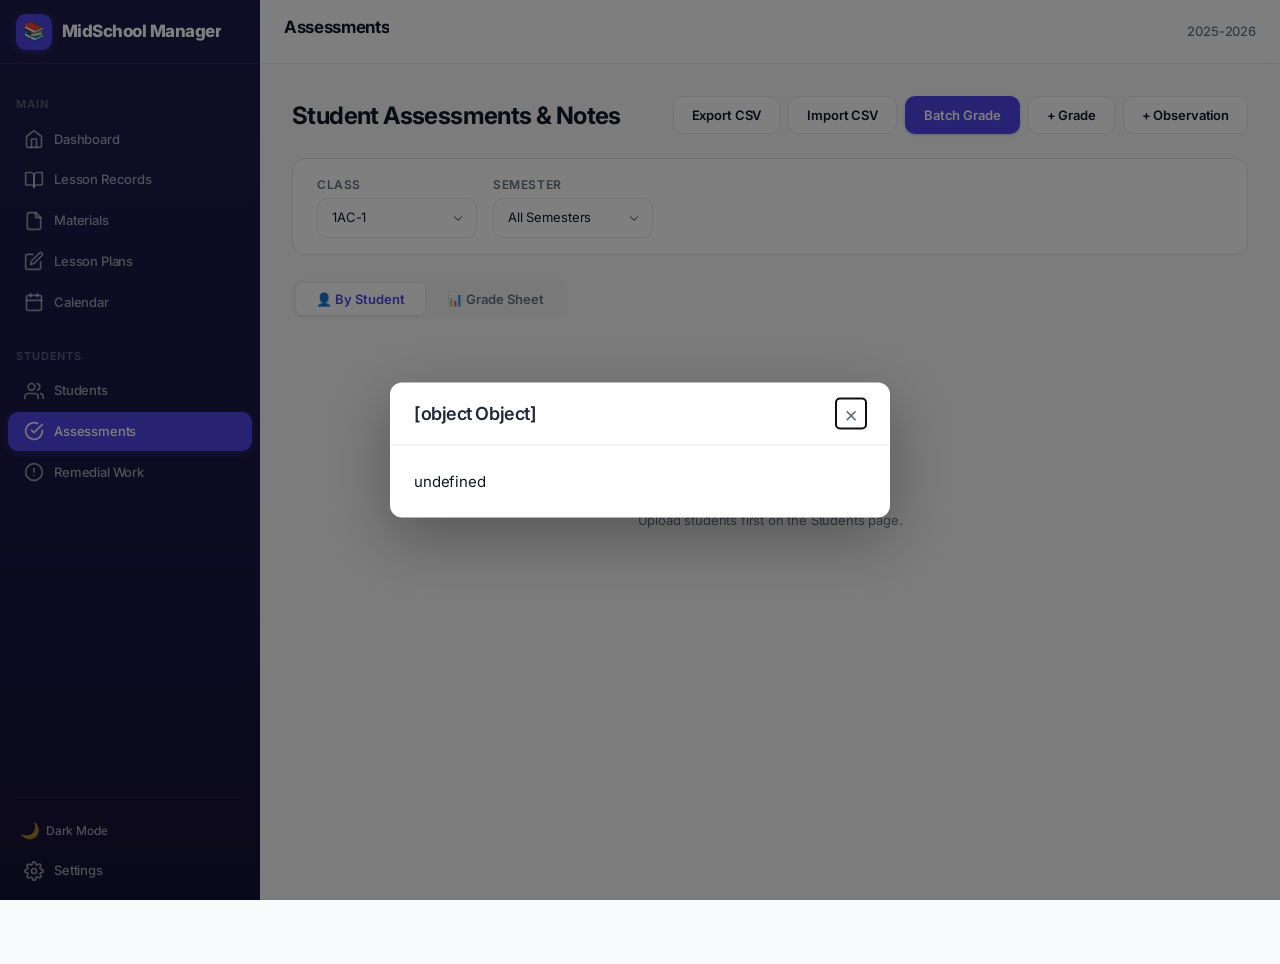
==== assessments.html @ 4facf818 "MidSchool Manager v1.0 - Full app with AI, PWA, logbook" ====
<!DOCTYPE html>
<html lang="en" dir="ltr">
<head>
  <meta charset="UTF-8">
  <meta name="viewport" content="width=device-width, initial-scale=1.0">
  <title>MidSchool Manager - Assessments</title>
  <meta name="theme-color" content="#4F46E5">
  <link rel="manifest" href="manifest.json">
  <link rel="apple-touch-icon" href="icons/icon-192.svg">
  <link rel="stylesheet" href="css/main.css">
  <style>
    /* View Tabs */
    .view-tabs {
      display: flex; gap: 2px; background: var(--bg-secondary);
      border-radius: var(--radius-md); padding: 4px; margin-bottom: var(--space-lg); width: fit-content;
    }
    .view-tab {
      padding: 8px 20px; border-radius: var(--radius-sm); font-size: var(--text-sm);
      font-weight: 600; cursor: pointer; border: none; background: none;
      color: var(--text-secondary); transition: all var(--transition-fast);
    }
    .view-tab:hover { color: var(--text); }
    .view-tab--active { background: var(--card); color: var(--primary); box-shadow: var(--shadow-sm); }

    /* Student Panel Layout */
    .student-panel { display: grid; grid-template-columns: 280px 1fr; gap: var(--space-lg); min-height: 500px; }
    @media (max-width: 900px) { .student-panel { grid-template-columns: 1fr; } }

    /* Student List */
    .student-list { background: var(--card); border: 1px solid var(--border); border-radius: var(--radius-lg); overflow: hidden; }
    .student-list__header { padding: var(--space-sm) var(--space-md); background: var(--bg-secondary); border-bottom: 1px solid var(--border); }
    .student-list__header input { border: 1.5px solid var(--border); border-radius: var(--radius-md); padding: 8px 12px; font-size: var(--text-sm); width: 100%; }
    .student-list__items { max-height: 550px; overflow-y: auto; }
    .student-list__item {
      padding: 10px var(--space-md); cursor: pointer; font-size: var(--text-sm);
      border-bottom: 1px solid var(--border-light); transition: all var(--transition-fast);
      display: flex; align-items: center; justify-content: space-between; gap: 8px;
    }
    .student-list__item:hover { background: var(--primary-light); }
    .student-list__item--active { background: var(--primary-light); color: var(--primary); font-weight: 600; border-left: 3px solid var(--primary); }
    .student-list__item:last-child { border-bottom: none; }

    /* Student Detail */
    .student-detail { background: var(--card); border: 1px solid var(--border); border-radius: var(--radius-lg); padding: var(--space-xl); }
    .student-detail__name { font-size: var(--text-xl); font-weight: 800; margin-bottom: 2px; letter-spacing: -0.02em; }
    .student-detail__meta { font-size: var(--text-sm); color: var(--text-secondary); margin-bottom: var(--space-md); }
    .avg-display { font-size: var(--text-3xl); font-weight: 800; margin-bottom: var(--space-lg); letter-spacing: -0.03em; }

    /* Grade Sheet */
    .grade-sheet { overflow-x: auto; border-radius: var(--radius-lg); border: 1px solid var(--border); }
    .grade-sheet table { min-width: 100%; font-size: var(--text-sm); }
    .grade-sheet th, .grade-sheet td { padding: 8px 12px; border: 1px solid var(--border-light); text-align: center; }
    .grade-sheet th { background: var(--bg-secondary); font-weight: 600; white-space: nowrap; font-size: var(--text-xs); text-transform: uppercase; letter-spacing: 0.03em; color: var(--text-secondary); }
    .grade-sheet td.name-cell { text-align: left; white-space: nowrap; font-weight: 500; position: sticky; left: 0; background: var(--card); z-index: 1; }
    .grade-sheet .avg-col { background: var(--primary-light); font-weight: 700; }
    .grade-sheet tbody tr { transition: background var(--transition-fast); }
    .grade-sheet tbody tr:hover { background: var(--primary-50); }
    .grade-sheet tfoot th { background: var(--bg-secondary); font-weight: 700; color: var(--text); }

    /* Batch Row */
    .batch-row {
      display: grid; grid-template-columns: 2fr 80px 1fr; gap: var(--space-sm);
      align-items: center; padding: 8px 0; border-bottom: 1px solid var(--border-light);
    }
    .batch-row:last-child { border-bottom: none; }
    .batch-row__name { font-size: var(--text-sm); font-weight: 500; }

    /* Observation card */
    .obs-card {
      padding: 12px 14px; background: var(--bg-secondary); border-radius: var(--radius-md);
      margin-bottom: 8px; font-size: var(--text-sm); border-left: 3px solid var(--primary);
      display: flex; align-items: flex-start; justify-content: space-between; gap: 8px;
    }
    .obs-card__content { flex: 1; }
    .obs-card__date { font-weight: 600; color: var(--text); margin-right: 8px; }

    /* Action buttons bar */
    .detail-actions { display: flex; gap: var(--space-sm); flex-wrap: wrap; margin-top: var(--space-lg); padding-top: var(--space-md); border-top: 1px solid var(--border-light); }

    /* Progress sparkline */
    .sparkline { display: inline-block; vertical-align: middle; }
    .sparkline svg { display: block; }

    /* Inline editable cells */
    .grade-sheet td.editable { cursor: pointer; position: relative; }
    .grade-sheet td.editable:hover { background: var(--primary-light); }
    .grade-sheet td.editable input {
      width: 48px; text-align: center; padding: 2px 4px;
      border: 2px solid var(--primary); border-radius: 4px;
      font-size: inherit; font-weight: 600; outline: none;
    }
    .grade-sheet td.editable .saved-indicator {
      position: absolute; top: 2px; right: 2px;
      font-size: 10px; color: var(--success); opacity: 0;
      transition: opacity 0.3s;
    }
    .grade-sheet td.editable .saved-indicator.show { opacity: 1; }
  </style>
</head>
<body>
  <nav class="sidebar" id="sidebar"><div class="sidebar__brand"><div class="sidebar__brand-icon">📚</div><span class="sidebar__brand-name">MidSchool Manager</span></div><div class="sidebar__nav"><div class="sidebar__section-label">Main</div><a href="index.html" class="sidebar__link" data-nav="index.html"><span class="sidebar__icon"><svg viewBox="0 0 24 24"><path d="M3 9l9-7 9 7v11a2 2 0 0 1-2 2H5a2 2 0 0 1-2-2z"/><polyline points="9 22 9 12 15 12 15 22"/></svg></span><span class="sidebar__label">Dashboard</span></a><a href="lessons.html" class="sidebar__link" data-nav="lessons.html"><span class="sidebar__icon"><svg viewBox="0 0 24 24"><path d="M2 3h6a4 4 0 0 1 4 4v14a3 3 0 0 0-3-3H2z"/><path d="M22 3h-6a4 4 0 0 0-4 4v14a3 3 0 0 1 3-3h7z"/></svg></span><span class="sidebar__label">Lesson Records</span></a><a href="materials.html" class="sidebar__link" data-nav="materials.html"><span class="sidebar__icon"><svg viewBox="0 0 24 24"><path d="M14 2H6a2 2 0 0 0-2 2v16a2 2 0 0 0 2 2h12a2 2 0 0 0 2-2V8z"/><polyline points="14 2 14 8 20 8"/></svg></span><span class="sidebar__label">Materials</span></a><a href="plans.html" class="sidebar__link" data-nav="plans.html"><span class="sidebar__icon"><svg viewBox="0 0 24 24"><path d="M11 4H4a2 2 0 0 0-2 2v14a2 2 0 0 0 2 2h14a2 2 0 0 0 2-2v-7"/><path d="M18.5 2.5a2.121 2.121 0 0 1 3 3L12 15l-4 1 1-4 9.5-9.5z"/></svg></span><span class="sidebar__label">Lesson Plans</span></a><a href="calendar.html" class="sidebar__link" data-nav="calendar.html"><span class="sidebar__icon"><svg viewBox="0 0 24 24"><rect x="3" y="4" width="18" height="18" rx="2" ry="2"/><line x1="16" y1="2" x2="16" y2="6"/><line x1="8" y1="2" x2="8" y2="6"/><line x1="3" y1="10" x2="21" y2="10"/></svg></span><span class="sidebar__label">Calendar</span></a><div class="sidebar__section-label">Students</div><a href="students.html" class="sidebar__link" data-nav="students.html"><span class="sidebar__icon"><svg viewBox="0 0 24 24"><path d="M17 21v-2a4 4 0 0 0-4-4H5a4 4 0 0 0-4 4v2"/><circle cx="9" cy="7" r="4"/><path d="M23 21v-2a4 4 0 0 0-3-3.87"/><path d="M16 3.13a4 4 0 0 1 0 7.75"/></svg></span><span class="sidebar__label">Students</span></a><a href="assessments.html" class="sidebar__link sidebar__link--active" data-nav="assessments.html"><span class="sidebar__icon"><svg viewBox="0 0 24 24"><path d="M22 11.08V12a10 10 0 1 1-5.93-9.14"/><polyline points="22 4 12 14.01 9 11.01"/></svg></span><span class="sidebar__label">Assessments</span></a><a href="remedial.html" class="sidebar__link" data-nav="remedial.html"><span class="sidebar__icon"><svg viewBox="0 0 24 24"><circle cx="12" cy="12" r="10"/><line x1="12" y1="8" x2="12" y2="12"/><line x1="12" y1="16" x2="12.01" y2="16"/></svg></span><span class="sidebar__label">Remedial Work</span></a></div><div class="sidebar__divider"></div><div class="sidebar__footer"><a href="settings.html" class="sidebar__link" data-nav="settings.html"><span class="sidebar__icon"><svg viewBox="0 0 24 24"><circle cx="12" cy="12" r="3"/><path d="M19.4 15a1.65 1.65 0 0 0 .33 1.82l.06.06a2 2 0 0 1 0 2.83 2 2 0 0 1-2.83 0l-.06-.06a1.65 1.65 0 0 0-1.82-.33 1.65 1.65 0 0 0-1 1.51V21a2 2 0 0 1-2 2 2 2 0 0 1-2-2v-.09A1.65 1.65 0 0 0 9 19.4a1.65 1.65 0 0 0-1.82.33l-.06.06a2 2 0 0 1-2.83 0 2 2 0 0 1 0-2.83l.06-.06A1.65 1.65 0 0 0 4.68 15a1.65 1.65 0 0 0-1.51-1H3a2 2 0 0 1-2-2 2 2 0 0 1 2-2h.09A1.65 1.65 0 0 0 4.6 9a1.65 1.65 0 0 0-.33-1.82l-.06-.06a2 2 0 0 1 0-2.83 2 2 0 0 1 2.83 0l.06.06A1.65 1.65 0 0 0 9 4.68a1.65 1.65 0 0 0 1-1.51V3a2 2 0 0 1 2-2 2 2 0 0 1 2 2v.09a1.65 1.65 0 0 0 1 1.51 1.65 1.65 0 0 0 1.82-.33l.06-.06a2 2 0 0 1 2.83 0 2 2 0 0 1 0 2.83l-.06.06A1.65 1.65 0 0 0 19.4 9a1.65 1.65 0 0 0 1.51 1H21a2 2 0 0 1 2 2 2 2 0 0 1-2 2h-.09a1.65 1.65 0 0 0-1.51 1z"/></svg></span><span class="sidebar__label">Settings</span></a></div></nav>
  <div class="sidebar-overlay" id="sidebarOverlay"></div>
  <header class="header"><button class="hamburger" id="hamburgerBtn" aria-label="Toggle navigation"><span class="hamburger__line"></span><span class="hamburger__line"></span><span class="hamburger__line"></span></button><div class="header__inner"><h1 class="header__title" data-header-title>Assessments</h1><div class="header__info" data-header-info></div></div></header>

  <main class="main-content">
    <div class="page-header">
      <h2>Student Assessments & Notes</h2>
      <div class="page-header__actions">
        <button class="btn btn-secondary" id="btnExportGrades">Export CSV</button>
        <button class="btn btn-secondary" id="btnImportGrades">Import CSV</button>
        <button class="btn btn-primary" id="btnBatchGrade">Batch Grade</button>
        <button class="btn btn-secondary" id="btnAddGrade">+ Grade</button>
        <button class="btn btn-secondary" id="btnAddObservation">+ Observation</button>
      </div>
    </div>

    <div class="filter-bar">
      <div class="form-group"><label for="assessClassSelect">Class</label><select id="assessClassSelect"></select></div>
      <div class="form-group"><label for="assessSemester">Semester</label><select id="assessSemester"><option value="">All Semesters</option><option value="1">Semester 1</option><option value="2">Semester 2</option></select></div>
    </div>

    <div class="view-tabs">
      <button class="view-tab view-tab--active" data-view="student">👤 By Student</button>
      <button class="view-tab" data-view="gradesheet">📊 Grade Sheet</button>
    </div>

    <div id="viewContent"></div>
  </main>

  <script src="js/storage.js"></script>
  <script src="js/data-models.js"></script>
  <script src="js/csv-parser.js"></script>
  <script src="js/ui-helpers.js"></script>
  <script src="js/app.js"></script>
  <script src="js/reports.js"></script>
  <script src="js/assessments.js"></script>
</body>
</html>
---- css/main.css ----
/* ============================================================
   MAIN.CSS - Global Stylesheet
   Midschool Class Management Application
   ============================================================
   Enhanced v2.0 - Inter font, refined palette, warmer feel,
   deeper shadows, micro-interactions, better spacing.
   ============================================================ */

/* ============================================================
   0. WEB FONTS
   ============================================================ */
@import url('https://fonts.googleapis.com/css2?family=Inter:wght@400;500;600;700;800&display=swap');


/* ============================================================
   1. CSS CUSTOM PROPERTIES (DESIGN TOKENS)
   ============================================================ */

:root {
  /* --- Brand / Primary (deeper indigo) --- */
  --primary:        #4F46E5;
  --primary-dark:   #1E1B4B;
  --primary-light:  #EEF2FF;
  --primary-hover:  #4338CA;
  --primary-50:     #EEF2FF;
  --primary-100:    #E0E7FF;

  /* --- Semantic (softer, refined) --- */
  --success:        #059669;
  --success-light:  #ECFDF5;
  --warning:        #D97706;
  --warning-light:  #FFFBEB;
  --danger:         #DC2626;
  --danger-light:   #FEF2F2;
  --purple:         #7C3AED;
  --purple-light:   #F5F3FF;
  --teal:           #0D9488;
  --teal-light:     #F0FDFA;

  /* --- Surfaces (warmer) --- */
  --bg:             #F9FAFB;
  --bg-secondary:   #F3F4F6;
  --bg-tertiary:    #E5E7EB;
  --card:           #FFFFFF;

  /* --- Text (warmer, better contrast) --- */
  --text:           #111827;
  --text-secondary: #6B7280;
  --text-tertiary:  #9CA3AF;
  --text-inverse:   #FFFFFF;

  /* --- Borders --- */
  --border:         #E5E7EB;
  --border-light:   #F3F4F6;
  --border-focus:   var(--primary);

  /* --- Shadows (layered depth) --- */
  --shadow-xs:  0 1px 2px rgba(0, 0, 0, 0.04);
  --shadow-sm:  0 1px 3px rgba(0, 0, 0, 0.06), 0 1px 2px rgba(0, 0, 0, 0.04);
  --shadow-md:  0 4px 6px -1px rgba(0, 0, 0, 0.07), 0 2px 4px -2px rgba(0, 0, 0, 0.05);
  --shadow-lg:  0 10px 15px -3px rgba(0, 0, 0, 0.08), 0 4px 6px -4px rgba(0, 0, 0, 0.04);
  --shadow-xl:  0 20px 25px -5px rgba(0, 0, 0, 0.08), 0 8px 10px -6px rgba(0, 0, 0, 0.04);
  --shadow-inner: inset 0 2px 4px rgba(0, 0, 0, 0.04);
  --shadow-focus: 0 0 0 3px rgba(79, 70, 229, 0.15);

  /* --- Class Colors (by grade family) --- */
  /* 1AC = Blue family */
  --class-1:  #2563EB;  /* 1AC-1 */
  --class-2:  #3B82F6;  /* 1AC-2 */
  --class-3:  #0EA5E9;  /* 1AC-3 */
  --class-4:  #6366F1;  /* 1AC-4 */
  --class-5:  #0284C7;  /* 1AC-5 */
  /* 2AC = Green/Teal family */
  --class-6:  #059669;  /* 2AC-1 */
  --class-7:  #10B981;  /* 2AC-2 */
  --class-8:  #0D9488;  /* 2AC-3 */
  --class-9:  #16A34A;  /* 2AC-4 */
  /* 3AC = Purple/Rose family */
  --class-10: #7C3AED;  /* 3AC-1 */
  --class-11: #A855F7;  /* 3AC-2 */
  --class-12: #9333EA;  /* 3AC-3 */
  --class-13: #8B5CF6;  /* 3AC-4 */

  /* --- Layout --- */
  --header-height:      64px;
  --sidebar-width:      260px;
  --sidebar-collapsed:  68px;

  /* --- Spacing --- */
  --space-xs:   0.25rem;
  --space-sm:   0.5rem;
  --space-md:   1rem;
  --space-lg:   1.5rem;
  --space-xl:   2rem;
  --space-2xl:  3rem;

  /* --- Border Radius (rounder, friendlier) --- */
  --radius-xs:  4px;
  --radius-sm:  6px;
  --radius-md:  10px;
  --radius-lg:  14px;
  --radius-xl:  20px;
  --radius-full: 9999px;

  /* --- Transitions --- */
  --transition-fast:   150ms ease;
  --transition-normal: 250ms ease;
  --transition-slow:   350ms ease;

  /* --- Typography (Inter) --- */
  --font-family: 'Inter', -apple-system, BlinkMacSystemFont, "Segoe UI", Roboto,
                 Oxygen-Sans, Ubuntu, Cantarell, "Helvetica Neue", sans-serif;
  --font-mono:   "SFMono-Regular", Consolas, "Liberation Mono", Menlo, monospace;

  --text-xs:   0.75rem;
  --text-sm:   0.8125rem;
  --text-base: 0.9375rem;
  --text-lg:   1.0625rem;
  --text-xl:   1.25rem;
  --text-2xl:  1.5rem;
  --text-3xl:  1.875rem;
}


/* ============================================================
   2. RESET & BASE STYLES
   ============================================================ */

*,
*::before,
*::after {
  box-sizing: border-box;
  margin: 0;
  padding: 0;
}

html {
  font-size: 100%;
  -webkit-text-size-adjust: 100%;
  scroll-behavior: smooth;
}

body {
  font-family: var(--font-family);
  font-size: var(--text-base);
  line-height: 1.6;
  color: var(--text);
  background-color: var(--bg);
  min-height: 100vh;
  -webkit-font-smoothing: antialiased;
  -moz-osx-font-smoothing: grayscale;
  letter-spacing: -0.011em;
}

img, svg { display: block; max-width: 100%; }

a {
  color: var(--primary);
  text-decoration: none;
  transition: color var(--transition-fast);
}
a:hover { color: var(--primary-hover); text-decoration: underline; }

ul, ol { list-style: none; }

button { font-family: inherit; cursor: pointer; border: none; background: none; }

table { border-collapse: collapse; width: 100%; }


/* ============================================================
   3. TYPOGRAPHY
   ============================================================ */

h1, h2, h3, h4 {
  color: var(--text);
  font-weight: 700;
  line-height: 1.3;
  margin-bottom: var(--space-sm);
  letter-spacing: -0.025em;
}

h1 { font-size: var(--text-3xl); font-weight: 800; }
h2 { font-size: var(--text-2xl); }
h3 { font-size: var(--text-xl); }
h4 { font-size: var(--text-lg); font-weight: 600; }

p {
  margin-bottom: var(--space-md);
  color: var(--text-secondary);
  line-height: 1.65;
}

.text-sm  { font-size: var(--text-sm); }
.text-lg  { font-size: var(--text-lg); }
.text-xs  { font-size: var(--text-xs); }

small, .small { font-size: var(--text-sm); color: var(--text-secondary); }

.required { color: var(--danger); }


/* ============================================================
   4. LAYOUT - HEADER
   ============================================================ */

.header {
  position: fixed;
  top: 0; left: 0; right: 0;
  height: var(--header-height);
  background: rgba(255, 255, 255, 0.82);
  backdrop-filter: blur(12px);
  -webkit-backdrop-filter: blur(12px);
  border-bottom: 1px solid var(--border);
  display: flex;
  align-items: center;
  padding: 0 var(--space-lg);
  z-index: 100;
  transition: padding-left var(--transition-normal);
}

.header__inner {
  display: flex;
  align-items: center;
  justify-content: space-between;
  width: 100%;
  margin-left: var(--sidebar-width);
  transition: margin-left var(--transition-normal);
}

.header__title {
  font-size: var(--text-lg);
  font-weight: 700;
  color: var(--text);
  white-space: nowrap;
  overflow: hidden;
  text-overflow: ellipsis;
  letter-spacing: -0.02em;
}

.header__info {
  font-size: var(--text-sm);
  color: var(--text-secondary);
  font-weight: 500;
}

.header__actions {
  display: flex;
  align-items: center;
  gap: var(--space-sm);
}


/* ============================================================
   5. LAYOUT - SIDEBAR
   ============================================================ */

.sidebar {
  position: fixed;
  top: 0; left: 0; bottom: 0;
  width: var(--sidebar-width);
  background: linear-gradient(180deg, #1E1B4B 0%, #1a1744 50%, #151233 100%);
  color: var(--text-inverse);
  display: flex;
  flex-direction: column;
  z-index: 110;
  transition: width var(--transition-normal), transform var(--transition-normal);
  overflow: hidden;
}

.sidebar__brand {
  height: var(--header-height);
  display: flex;
  align-items: center;
  padding: 0 var(--space-md);
  gap: 10px;
  border-bottom: 1px solid rgba(255,255,255,0.07);
  flex-shrink: 0;
}

.sidebar__brand-icon {
  width: 36px; height: 36px;
  flex-shrink: 0;
  display: flex;
  align-items: center;
  justify-content: center;
  background: var(--primary);
  border-radius: var(--radius-md);
  color: var(--text-inverse);
  font-size: 18px;
  box-shadow: 0 2px 8px rgba(79,70,229,0.4);
}

.sidebar__brand-name {
  font-size: var(--text-lg);
  font-weight: 800;
  white-space: nowrap;
  overflow: hidden;
  opacity: 1;
  transition: opacity var(--transition-fast);
  letter-spacing: -0.03em;
}

.sidebar__nav {
  flex: 1;
  overflow-y: auto;
  padding: var(--space-sm) 0;
}

.sidebar__nav::-webkit-scrollbar { width: 4px; }
.sidebar__nav::-webkit-scrollbar-thumb { background: rgba(255,255,255,0.12); border-radius: var(--radius-full); }

.sidebar__section-label {
  padding: var(--space-lg) var(--space-md) var(--space-xs);
  font-size: 0.6875rem;
  text-transform: uppercase;
  letter-spacing: 0.08em;
  color: rgba(255,255,255,0.3);
  font-weight: 600;
  white-space: nowrap;
  overflow: hidden;
  opacity: 1;
  transition: opacity var(--transition-fast);
}

.sidebar__link {
  display: flex;
  align-items: center;
  gap: 10px;
  padding: 9px var(--space-md);
  margin: 2px 8px;
  border-radius: var(--radius-md);
  color: rgba(255,255,255,0.6);
  font-size: var(--text-sm);
  font-weight: 500;
  white-space: nowrap;
  text-decoration: none;
  transition: all var(--transition-fast);
}

.sidebar__link:hover {
  background: rgba(255,255,255,0.07);
  color: #fff;
  text-decoration: none;
}

.sidebar__link--active {
  background: var(--primary);
  color: #fff;
  box-shadow: 0 2px 8px rgba(79,70,229,0.35);
}

.sidebar__link--active:hover {
  background: var(--primary-hover);
}

.sidebar__icon {
  width: 20px; height: 20px;
  flex-shrink: 0;
  display: flex;
  align-items: center;
  justify-content: center;
  opacity: 0.9;
}

.sidebar__icon svg {
  width: 20px; height: 20px;
  fill: none;
  stroke: currentColor;
  stroke-width: 2;
  stroke-linecap: round;
  stroke-linejoin: round;
}

.sidebar__label {
  overflow: hidden;
  opacity: 1;
  transition: opacity var(--transition-fast), width var(--transition-fast);
}

.sidebar__divider {
  height: 1px;
  background: rgba(255,255,255,0.06);
  margin: var(--space-xs) var(--space-md);
  flex-shrink: 0;
}

.sidebar__footer {
  padding: var(--space-sm) 0;
  flex-shrink: 0;
}


/* ============================================================
   6. LAYOUT - MAIN CONTENT
   ============================================================ */

.main-content {
  margin-left: var(--sidebar-width);
  margin-top: var(--header-height);
  padding: var(--space-xl) var(--space-xl) var(--space-2xl);
  min-height: calc(100vh - var(--header-height));
  transition: margin-left var(--transition-normal);
}


/* ============================================================
   7. HAMBURGER MENU BUTTON
   ============================================================ */

.hamburger {
  display: none;
  flex-direction: column;
  justify-content: center;
  align-items: center;
  width: 40px; height: 40px;
  padding: 4px;
  border-radius: var(--radius-md);
  background: transparent;
  cursor: pointer;
  gap: 5px;
  transition: background var(--transition-fast);
}

.hamburger:hover { background: var(--bg-secondary); }

.hamburger__line {
  display: block;
  width: 22px; height: 2px;
  background: var(--text);
  border-radius: var(--radius-full);
  transition: transform var(--transition-normal), opacity var(--transition-normal);
}

.sidebar-open .hamburger__line:nth-child(1) { transform: translateY(7px) rotate(45deg); }
.sidebar-open .hamburger__line:nth-child(2) { opacity: 0; }
.sidebar-open .hamburger__line:nth-child(3) { transform: translateY(-7px) rotate(-45deg); }


/* ============================================================
   8. SIDEBAR OVERLAY BACKDROP (MOBILE)
   ============================================================ */

.sidebar-overlay {
  display: none;
  position: fixed;
  inset: 0;
  background: rgba(0,0,0,0.5);
  z-index: 105;
  opacity: 0;
  transition: opacity var(--transition-normal);
  backdrop-filter: blur(2px);
}

.sidebar-overlay--visible { display: block; opacity: 1; }


/* ============================================================
   9. RESPONSIVE BREAKPOINTS
   ============================================================ */

@media (max-width: 1024px) {
  .sidebar { width: var(--sidebar-collapsed); }

  .sidebar__brand-name,
  .sidebar__label,
  .sidebar__section-label { opacity: 0; width: 0; overflow: hidden; }

  .sidebar__link { justify-content: center; padding: var(--space-sm); margin: 2px 6px; }
  .sidebar__brand { justify-content: center; padding: 0; }
  .sidebar__divider { margin: var(--space-xs) var(--space-sm); }

  .sidebar:hover { width: var(--sidebar-width); box-shadow: var(--shadow-xl); }

  .sidebar:hover .sidebar__brand-name,
  .sidebar:hover .sidebar__label,
  .sidebar:hover .sidebar__section-label { opacity: 1; width: auto; }

  .sidebar:hover .sidebar__link { justify-content: flex-start; padding: 9px var(--space-md); }
  .sidebar:hover .sidebar__brand { justify-content: flex-start; padding: 0 var(--space-md); }

  .header__inner { margin-left: var(--sidebar-collapsed); }
  .main-content  { margin-left: var(--sidebar-collapsed); }
}

@media (max-width: 767px) {
  .hamburger { display: flex; }

  .sidebar { width: var(--sidebar-width); transform: translateX(-100%); }

  .sidebar__brand-name,
  .sidebar__label,
  .sidebar__section-label { opacity: 1; width: auto; }

  .sidebar__link { justify-content: flex-start; padding: 9px var(--space-md); }
  .sidebar__brand { justify-content: flex-start; padding: 0 var(--space-md); }

  .sidebar-open .sidebar { transform: translateX(0); box-shadow: var(--shadow-xl); }

  .header__inner { margin-left: 0; }
  .main-content  { margin-left: 0; padding: var(--space-md); }
}


/* ============================================================
   10. CONTAINER
   ============================================================ */

.container { width: 100%; max-width: 1200px; margin: 0 auto; padding: 0 var(--space-md); }


/* ============================================================
   11. CARD COMPONENT
   ============================================================ */

.card {
  background: var(--card);
  border: 1px solid var(--border);
  border-radius: var(--radius-lg);
  box-shadow: var(--shadow-xs);
  padding: var(--space-lg);
  transition: box-shadow var(--transition-fast);
}

.card--flat { box-shadow: none; }

.card__header {
  display: flex;
  align-items: center;
  justify-content: space-between;
  margin-bottom: var(--space-md);
}

.card__title {
  font-size: var(--text-lg);
  font-weight: 700;
  color: var(--text);
  letter-spacing: -0.02em;
}


/* ============================================================
   12. BUTTONS
   ============================================================ */

.btn {
  display: inline-flex;
  align-items: center;
  justify-content: center;
  gap: 6px;
  padding: 0.5625rem 1.125rem;
  font-size: var(--text-sm);
  font-weight: 600;
  line-height: 1.4;
  border-radius: var(--radius-md);
  border: 1px solid transparent;
  cursor: pointer;
  white-space: nowrap;
  transition: all var(--transition-fast);
  text-decoration: none;
  letter-spacing: -0.01em;
}

.btn:focus-visible { outline: 2px solid var(--primary); outline-offset: 2px; }
.btn:active { transform: scale(0.97); }

.btn-primary {
  background: var(--primary);
  color: var(--text-inverse);
  box-shadow: 0 1px 3px rgba(79,70,229,0.3);
}
.btn-primary:hover { background: var(--primary-hover); box-shadow: 0 2px 6px rgba(79,70,229,0.35); }

.btn-secondary {
  background: var(--card);
  color: var(--text);
  border-color: var(--border);
}
.btn-secondary:hover { background: var(--bg-secondary); border-color: var(--text-tertiary); }

.btn-danger {
  background: var(--danger);
  color: var(--text-inverse);
  box-shadow: 0 1px 3px rgba(220,38,38,0.25);
}
.btn-danger:hover { background: #B91C1C; }

.btn-ghost { background: transparent; color: var(--text-secondary); }
.btn-ghost:hover { background: var(--bg-secondary); color: var(--text); }

.btn-sm { padding: 0.3125rem 0.75rem; font-size: var(--text-xs); border-radius: var(--radius-sm); }
.btn-lg { padding: 0.75rem 1.5rem; font-size: var(--text-base); border-radius: var(--radius-md); }

.btn:disabled, .btn--disabled { opacity: 0.5; cursor: not-allowed; pointer-events: none; }


/* ============================================================
   13. BADGES
   ============================================================ */

.badge {
  display: inline-flex;
  align-items: center;
  padding: 0.1875rem 0.625rem;
  font-size: 0.6875rem;
  font-weight: 600;
  line-height: 1.5;
  border-radius: var(--radius-full);
  white-space: nowrap;
  letter-spacing: 0.01em;
  background: var(--bg-secondary);
  color: var(--text-secondary);
}

.badge-success { background: var(--success-light); color: #065F46; }
.badge-warning { background: var(--warning-light); color: #92400E; }
.badge-danger  { background: var(--danger-light);  color: #991B1B; }
.badge-info    { background: var(--primary-light);  color: #3730A3; }
.badge-neutral { background: var(--bg-secondary);  color: var(--text-secondary); }
.badge-purple  { background: var(--purple-light);   color: #5B21B6; }


/* ============================================================
   14. FORM BASE STYLES
   ============================================================ */

label {
  display: block;
  font-size: var(--text-sm);
  font-weight: 600;
  color: var(--text);
  margin-bottom: 5px;
  letter-spacing: -0.01em;
}

input[type="text"],
input[type="email"],
input[type="password"],
input[type="number"],
input[type="search"],
input[type="date"],
input[type="time"],
input[type="tel"],
input[type="url"],
select,
textarea {
  width: 100%;
  padding: 0.5625rem 0.875rem;
  font-family: var(--font-family);
  font-size: var(--text-sm);
  color: var(--text);
  background: var(--card);
  border: 1.5px solid var(--border);
  border-radius: var(--radius-md);
  transition: border-color var(--transition-fast), box-shadow var(--transition-fast);
  line-height: 1.5;
  letter-spacing: -0.01em;
}

input::placeholder, textarea::placeholder { color: var(--text-tertiary); }

input:focus, select:focus, textarea:focus {
  outline: none;
  border-color: var(--primary);
  box-shadow: var(--shadow-focus);
}

input:disabled, select:disabled, textarea:disabled {
  background: var(--bg-secondary);
  cursor: not-allowed;
  opacity: 0.6;
}

textarea { resize: vertical; min-height: 80px; }

select {
  appearance: none;
  background-image: url("data:image/svg+xml,%3Csvg xmlns='http://www.w3.org/2000/svg' width='12' height='12' viewBox='0 0 12 12'%3E%3Cpath fill='%236B7280' d='M6 8.825a.5.5 0 0 1-.354-.146L2.11 5.143a.5.5 0 0 1 .707-.707L6 7.618l3.182-3.182a.5.5 0 0 1 .707.707L6.354 8.679A.5.5 0 0 1 6 8.825z'/%3E%3C/svg%3E");
  background-repeat: no-repeat;
  background-position: right 0.75rem center;
  background-size: 12px;
  padding-right: 2rem;
}

input[type="checkbox"], input[type="radio"] {
  width: auto;
  margin-right: var(--space-xs);
  accent-color: var(--primary);
}

.form-group { margin-bottom: var(--space-md); }

.form-row {
  display: grid;
  grid-template-columns: 1fr 1fr;
  gap: var(--space-md);
}

@media (max-width: 767px) {
  .form-row { grid-template-columns: 1fr; }
}

.form-hint { font-size: var(--text-xs); color: var(--text-tertiary); margin-top: 4px; }
.form-error { font-size: var(--text-xs); color: var(--danger); margin-top: 4px; }

input.input-error, select.input-error, textarea.input-error { border-color: var(--danger); }
input.input-error:focus, select.input-error:focus, textarea.input-error:focus { box-shadow: 0 0 0 3px rgba(220,38,38,0.12); }


/* ============================================================
   15. TABLE BASE STYLES
   ============================================================ */

.table-wrap {
  overflow-x: auto;
  border: 1px solid var(--border);
  border-radius: var(--radius-lg);
  background: var(--card);
}

.table-wrap table { min-width: 600px; }

.table-wrap th,
.table-wrap td {
  padding: 10px var(--space-md);
  text-align: left;
  border-bottom: 1px solid var(--border-light);
  font-size: var(--text-sm);
}

.table-wrap th {
  background: var(--bg-secondary);
  font-weight: 600;
  color: var(--text-secondary);
  white-space: nowrap;
  font-size: var(--text-xs);
  text-transform: uppercase;
  letter-spacing: 0.04em;
}

.table-wrap tr:last-child td { border-bottom: none; }

.table-wrap tbody tr { transition: background var(--transition-fast); }
.table-wrap tbody tr:hover { background: var(--primary-50); }


/* ============================================================
   15b. STAT CARDS
   ============================================================ */

.stat-card {
  background: var(--card);
  border: 1px solid var(--border);
  border-radius: var(--radius-lg);
  padding: var(--space-lg);
  display: flex;
  align-items: center;
  gap: var(--space-md);
  cursor: pointer;
  transition: all var(--transition-fast);
}

.stat-card:hover { box-shadow: var(--shadow-md); transform: translateY(-2px); }

.stat-card__icon {
  width: 48px; height: 48px;
  border-radius: var(--radius-md);
  display: flex;
  align-items: center;
  justify-content: center;
  font-size: 22px;
  flex-shrink: 0;
}

.stat-card__value {
  font-size: var(--text-2xl);
  font-weight: 800;
  color: var(--text);
  letter-spacing: -0.03em;
  line-height: 1.2;
}

.stat-card__label {
  font-size: var(--text-xs);
  color: var(--text-secondary);
  font-weight: 500;
  text-transform: uppercase;
  letter-spacing: 0.03em;
}


/* ============================================================
   16. FILTER BAR
   ============================================================ */

.filter-bar {
  display: flex;
  flex-wrap: wrap;
  gap: var(--space-md);
  align-items: flex-end;
  padding: var(--space-md) var(--space-lg);
  background: var(--card);
  border: 1px solid var(--border);
  border-radius: var(--radius-lg);
  margin-bottom: var(--space-lg);
}

.filter-bar .form-group { margin-bottom: 0; min-width: 160px; }

.filter-bar label {
  font-size: var(--text-xs);
  text-transform: uppercase;
  letter-spacing: 0.05em;
  color: var(--text-secondary);
  margin-bottom: 4px;
}


/* ============================================================
   16b. PAGE HEADER
   ============================================================ */

.page-header {
  display: flex;
  align-items: center;
  justify-content: space-between;
  margin-bottom: var(--space-lg);
  flex-wrap: wrap;
  gap: var(--space-md);
}

.page-header h2 { margin-bottom: 0; }

.page-header__actions { display: flex; gap: var(--space-sm); flex-wrap: wrap; }


/* ============================================================
   16c. EMPTY STATE
   ============================================================ */

.empty-state {
  text-align: center;
  padding: var(--space-2xl) var(--space-lg);
  color: var(--text-secondary);
}

.empty-state__icon { font-size: 3rem; margin-bottom: var(--space-md); opacity: 0.5; }
.empty-state__title { font-size: var(--text-lg); font-weight: 700; color: var(--text); margin-bottom: var(--space-xs); }
.empty-state__text { font-size: var(--text-sm); color: var(--text-secondary); max-width: 360px; margin: 0 auto; }


/* ============================================================
   17. UTILITY CLASSES
   ============================================================ */

.text-center { text-align: center; }
.text-right  { text-align: right; }
.text-left   { text-align: left; }

.flex             { display: flex; }
.flex-wrap        { flex-wrap: wrap; }
.flex-col         { flex-direction: column; }
.flex-center      { display: flex; align-items: center; justify-content: center; }
.flex-between     { display: flex; align-items: center; justify-content: space-between; }
.align-center     { align-items: center; }
.justify-end      { justify-content: flex-end; }

.grid   { display: grid; }
.grid-2 { grid-template-columns: repeat(2, 1fr); }
.grid-3 { grid-template-columns: repeat(3, 1fr); }
.grid-4 { grid-template-columns: repeat(4, 1fr); }

@media (max-width: 1024px) {
  .grid-4 { grid-template-columns: repeat(2, 1fr); }
  .grid-3 { grid-template-columns: repeat(2, 1fr); }
}

@media (max-width: 767px) {
  .grid-4, .grid-3, .grid-2 { grid-template-columns: 1fr; }
}

.gap-xs { gap: var(--space-xs); }
.gap-sm { gap: var(--space-sm); }
.gap-md { gap: var(--space-md); }
.gap-lg { gap: var(--space-lg); }

.mt-1 { margin-top: var(--space-sm); }
.mt-2 { margin-top: var(--space-md); }
.mt-3 { margin-top: var(--space-lg); }
.mt-4 { margin-top: var(--space-xl); }

.mb-1 { margin-bottom: var(--space-sm); }
.mb-2 { margin-bottom: var(--space-md); }
.mb-3 { margin-bottom: var(--space-lg); }
.mb-4 { margin-bottom: var(--space-xl); }

.p-1 { padding: var(--space-sm); }
.p-2 { padding: var(--space-md); }
.p-3 { padding: var(--space-lg); }
.p-4 { padding: var(--space-xl); }

.hidden          { display: none !important; }
.visible-mobile  { display: none !important; }
.visible-desktop { display: block !important; }

@media (max-width: 767px) {
  .visible-mobile  { display: block !important; }
  .visible-desktop { display: none !important; }
  .hidden-mobile   { display: none !important; }
}

.truncate { overflow: hidden; text-overflow: ellipsis; white-space: nowrap; }

.sr-only {
  position: absolute; width: 1px; height: 1px; padding: 0; margin: -1px;
  overflow: hidden; clip: rect(0,0,0,0); white-space: nowrap; border: 0;
}

.divider { border: none; border-top: 1px solid var(--border); margin: var(--space-lg) 0; }


/* ============================================================
   18. ANIMATIONS & TRANSITIONS
   ============================================================ */

@keyframes fadeIn { from { opacity: 0; } to { opacity: 1; } }
.fade-in { animation: fadeIn var(--transition-normal) forwards; }

@keyframes slideUp { from { opacity: 0; transform: translateY(12px); } to { opacity: 1; transform: translateY(0); } }
.slide-up { animation: slideUp var(--transition-normal) forwards; }

@keyframes spin { to { transform: rotate(360deg); } }
.spinner { display: inline-block; width: 20px; height: 20px; border: 2px solid var(--border); border-top-color: var(--primary); border-radius: 50%; animation: spin 0.6s linear infinite; }
.spinner--lg { width: 32px; height: 32px; border-width: 3px; }

@keyframes shimmer { 0% { background-position: -200% 0; } 100% { background-position: 200% 0; } }
.skeleton { background: linear-gradient(90deg, var(--bg-secondary) 25%, var(--bg-tertiary) 50%, var(--bg-secondary) 75%); background-size: 200% 100%; animation: shimmer 1.5s infinite; border-radius: var(--radius-sm); }


/* ============================================================
   19. SCROLLBAR
   ============================================================ */

::-webkit-scrollbar { width: 6px; height: 6px; }
::-webkit-scrollbar-track { background: transparent; }
::-webkit-scrollbar-thumb { background: var(--bg-tertiary); border-radius: var(--radius-full); }
::-webkit-scrollbar-thumb:hover { background: var(--text-tertiary); }


/* ============================================================
   20. KANBAN BOARD
   ============================================================ */

.kanban-board {
  display: grid;
  grid-template-columns: repeat(4, 1fr);
  gap: var(--space-md);
  min-height: 300px;
}

@media (max-width: 1024px) { .kanban-board { grid-template-columns: repeat(2, 1fr); } }
@media (max-width: 767px)  { .kanban-board { grid-template-columns: 1fr; } }

.kanban-col {
  background: var(--bg-secondary);
  border-radius: var(--radius-lg);
  padding: var(--space-md);
  min-height: 200px;
}

.kanban-col__header {
  display: flex;
  align-items: center;
  justify-content: space-between;
  margin-bottom: var(--space-md);
  padding-bottom: var(--space-sm);
  border-bottom: 2px solid var(--border);
}

.kanban-col__title {
  font-weight: 700;
  font-size: var(--text-sm);
  text-transform: uppercase;
  letter-spacing: 0.03em;
}

.kanban-card {
  background: var(--card);
  border: 1px solid var(--border);
  border-radius: var(--radius-md);
  padding: var(--space-md);
  margin-bottom: var(--space-sm);
  cursor: pointer;
  transition: all var(--transition-fast);
}

.kanban-card:hover { box-shadow: var(--shadow-md); transform: translateY(-1px); }


/* ============================================================
   21. PRINT STYLES
   ============================================================ */

@media print {
  .sidebar, .header, .hamburger, .sidebar-overlay { display: none !important; }
  .main-content { margin: 0 !important; padding: 0 !important; }
  body { background: #fff; color: #000; }
  .card { box-shadow: none; border: 1px solid #ccc; }
}


/* ============================================================
   22. DARK MODE
   ============================================================ */

[data-theme="dark"] {
  --primary:        #818CF8;
  --primary-dark:   #312E81;
  --primary-light:  #1E1B4B;
  --primary-hover:  #6366F1;
  --primary-50:     #1E1B4B;
  --primary-100:    #312E81;

  --success:        #34D399;
  --success-light:  #064E3B;
  --warning:        #FBBF24;
  --warning-light:  #78350F;
  --danger:         #F87171;
  --danger-light:   #7F1D1D;
  --purple:         #A78BFA;
  --purple-light:   #2E1065;
  --teal:           #2DD4BF;
  --teal-light:     #134E4A;

  --bg:             #111827;
  --bg-secondary:   #1F2937;
  --bg-tertiary:    #374151;
  --card:           #1F2937;

  --text:           #F9FAFB;
  --text-secondary: #9CA3AF;
  --text-tertiary:  #6B7280;
  --text-inverse:   #111827;

  --border:         #374151;
  --border-light:   #1F2937;
  --border-focus:   var(--primary);

  --shadow-xs:  0 1px 2px rgba(0, 0, 0, 0.3);
  --shadow-sm:  0 1px 3px rgba(0, 0, 0, 0.4), 0 1px 2px rgba(0, 0, 0, 0.3);
  --shadow-md:  0 4px 6px -1px rgba(0, 0, 0, 0.4), 0 2px 4px -2px rgba(0, 0, 0, 0.3);
  --shadow-lg:  0 10px 15px -3px rgba(0, 0, 0, 0.4), 0 4px 6px -4px rgba(0, 0, 0, 0.3);
  --shadow-xl:  0 20px 25px -5px rgba(0, 0, 0, 0.5), 0 8px 10px -6px rgba(0, 0, 0, 0.4);
  --shadow-focus: 0 0 0 3px rgba(129, 140, 248, 0.2);
}

[data-theme="dark"] .header {
  background: rgba(17, 24, 39, 0.85);
  backdrop-filter: blur(12px);
}

[data-theme="dark"] .sidebar {
  background: linear-gradient(180deg, #0F0D2E 0%, #0C0A24 50%, #08071A 100%);
}

[data-theme="dark"] .welcome-banner {
  background: linear-gradient(135deg, #312E81 0%, #1E1B4B 100%);
}

[data-theme="dark"] .modal {
  background: #1F2937;
  box-shadow: 0 20px 60px rgba(0,0,0,0.6);
}

[data-theme="dark"] .modal-header {
  border-bottom-color: #374151;
}

[data-theme="dark"] .modal-header h2 {
  color: #F9FAFB;
}

[data-theme="dark"] .modal-footer {
  border-top-color: #374151;
}

[data-theme="dark"] .msm-toast {
  background: #1F2937;
  box-shadow: 0 4px 16px rgba(0,0,0,0.4);
}

[data-theme="dark"] .msm-toast-message {
  color: #D1D5DB;
}

[data-theme="dark"] .cal-grid__day--other {
  background: #111827;
}

[data-theme="dark"] .cal-grid__day--today {
  background: #1E1B4B;
}

[data-theme="dark"] .cal-grid__day--holiday {
  background: #7F1D1D;
}

/* Dark mode toggle button */
.dark-mode-toggle {
  display: flex;
  align-items: center;
  gap: 6px;
  cursor: pointer;
  padding: 6px 12px;
  border-radius: var(--radius-md);
  font-size: var(--text-xs);
  font-weight: 500;
  color: rgba(255,255,255,0.6);
  transition: all var(--transition-fast);
  margin: 2px 8px;
}

.dark-mode-toggle:hover {
  background: rgba(255,255,255,0.07);
  color: #fff;
}

.dark-mode-toggle__icon {
  font-size: 16px;
}

/* =====================================================================
   23. PRINT-READY GRADE SHEETS
   ===================================================================== */

/* On-screen preview */
.grade-sheet-preview {
  background: #fff;
  border: 1px solid var(--border);
  border-radius: var(--radius-lg);
  padding: 24px;
  max-width: 800px;
  margin: 0 auto;
}

.grade-sheet-preview__header {
  text-align: center;
  margin-bottom: 16px;
  padding-bottom: 12px;
  border-bottom: 2px solid #1E1B4B;
}

.grade-sheet-preview__school {
  font-size: 18px;
  font-weight: 700;
  color: #1E1B4B;
  margin-bottom: 2px;
}

.grade-sheet-preview__info {
  font-size: 12px;
  color: #6B7280;
}

.grade-sheet-preview table {
  width: 100%;
  border-collapse: collapse;
  font-size: 12px;
}

.grade-sheet-preview th,
.grade-sheet-preview td {
  border: 1px solid #9CA3AF;
  padding: 6px 8px;
  text-align: center;
}

.grade-sheet-preview th {
  background: #EEF2FF;
  font-weight: 700;
  font-size: 11px;
  text-transform: uppercase;
}

.grade-sheet-preview td.name-cell {
  text-align: left;
  font-weight: 500;
}

.grade-sheet-preview .avg-col {
  background: #EEF2FF;
  font-weight: 700;
}

.grade-sheet-preview .pass { color: #059669; }
.grade-sheet-preview .fail { color: #DC2626; font-weight: 700; }

.grade-sheet-preview tfoot td {
  background: #F3F4F6;
  font-weight: 700;
}

/* Print styles for grade sheets */
@media print {
  body.print-grade-sheet * {
    visibility: hidden;
  }

  body.print-grade-sheet .grade-sheet-preview,
  body.print-grade-sheet .grade-sheet-preview * {
    visibility: visible;
  }

  body.print-grade-sheet .grade-sheet-preview {
    position: absolute;
    top: 0;
    left: 0;
    width: 100%;
    border: none;
    padding: 0;
    margin: 0;
    box-shadow: none;
    border-radius: 0;
  }

  body.print-grade-sheet .grade-sheet-preview table {
    font-family: 'Times New Roman', Times, serif;
    font-size: 11pt;
    page-break-inside: auto;
  }

  body.print-grade-sheet .grade-sheet-preview tr {
    page-break-inside: avoid;
  }

  body.print-grade-sheet .grade-sheet-preview th {
    background: #EEF2FF !important;
    -webkit-print-color-adjust: exact;
    print-color-adjust: exact;
  }

  body.print-grade-sheet .grade-sheet-preview .avg-col {
    background: #EEF2FF !important;
    -webkit-print-color-adjust: exact;
    print-color-adjust: exact;
  }

  body.print-grade-sheet .grade-sheet-preview .pass {
    color: #059669 !important;
    -webkit-print-color-adjust: exact;
    print-color-adjust: exact;
  }

  body.print-grade-sheet .grade-sheet-preview .fail {
    color: #DC2626 !important;
    -webkit-print-color-adjust: exact;
    print-color-adjust: exact;
  }

  body.print-grade-sheet .grade-sheet-preview tfoot td {
    background: #F3F4F6 !important;
    -webkit-print-color-adjust: exact;
    print-color-adjust: exact;
  }

  body.print-grade-sheet .grade-sheet-preview__header {
    border-bottom: 2px solid #000;
  }
}
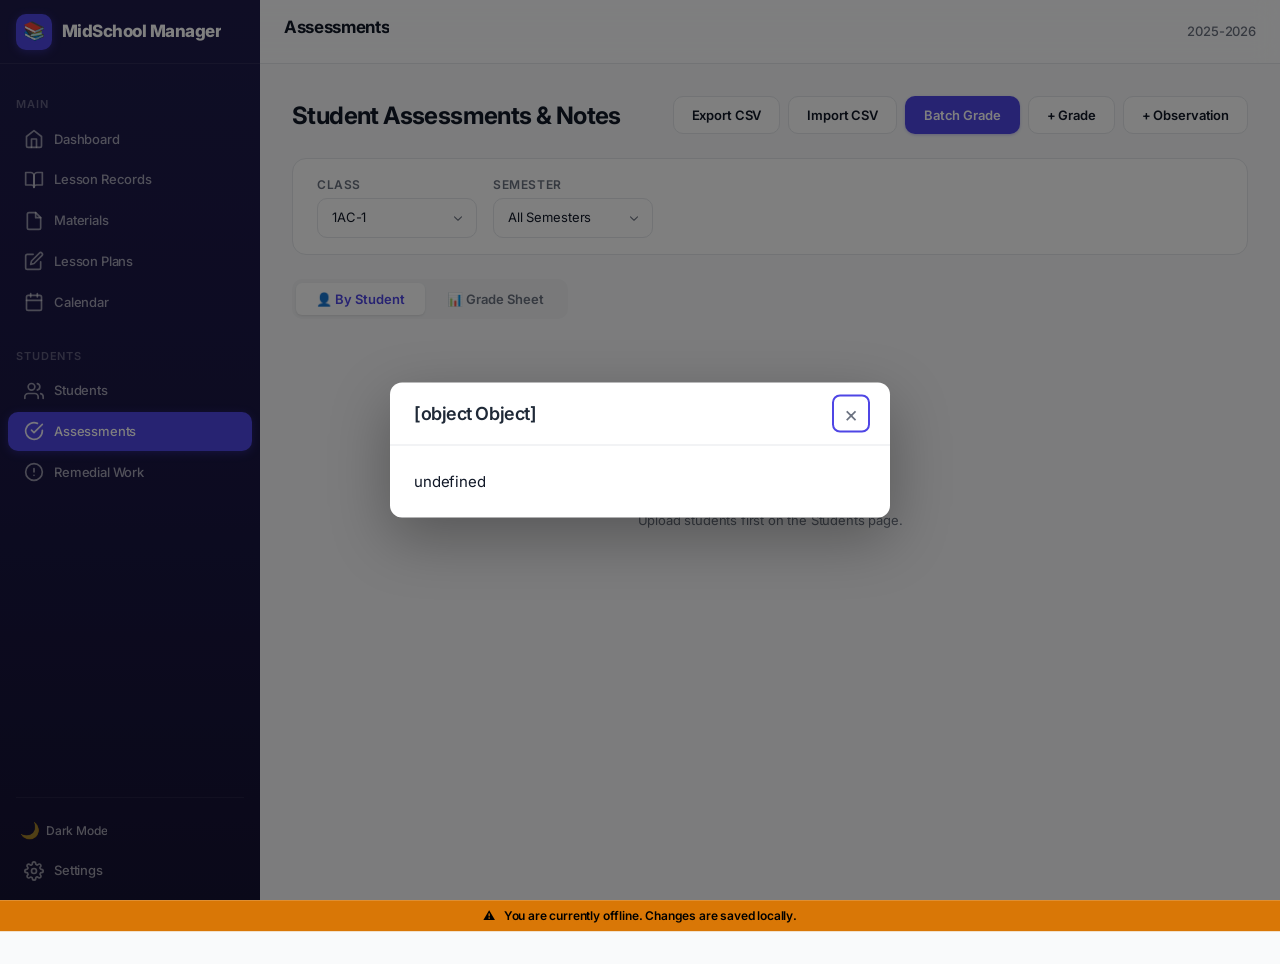
==== commit 7eaadeed: "Add six enhancements: dark mode CSS, accessibility, print styles, keyboard shortcuts, offline indica" ====
--- a/assessments.html
+++ b/assessments.html
@@ -98,11 +98,13 @@
   </style>
 </head>
 <body>
-  <nav class="sidebar" id="sidebar"><div class="sidebar__brand"><div class="sidebar__brand-icon">📚</div><span class="sidebar__brand-name">MidSchool Manager</span></div><div class="sidebar__nav"><div class="sidebar__section-label">Main</div><a href="index.html" class="sidebar__link" data-nav="index.html"><span class="sidebar__icon"><svg viewBox="0 0 24 24"><path d="M3 9l9-7 9 7v11a2 2 0 0 1-2 2H5a2 2 0 0 1-2-2z"/><polyline points="9 22 9 12 15 12 15 22"/></svg></span><span class="sidebar__label">Dashboard</span></a><a href="lessons.html" class="sidebar__link" data-nav="lessons.html"><span class="sidebar__icon"><svg viewBox="0 0 24 24"><path d="M2 3h6a4 4 0 0 1 4 4v14a3 3 0 0 0-3-3H2z"/><path d="M22 3h-6a4 4 0 0 0-4 4v14a3 3 0 0 1 3-3h7z"/></svg></span><span class="sidebar__label">Lesson Records</span></a><a href="materials.html" class="sidebar__link" data-nav="materials.html"><span class="sidebar__icon"><svg viewBox="0 0 24 24"><path d="M14 2H6a2 2 0 0 0-2 2v16a2 2 0 0 0 2 2h12a2 2 0 0 0 2-2V8z"/><polyline points="14 2 14 8 20 8"/></svg></span><span class="sidebar__label">Materials</span></a><a href="plans.html" class="sidebar__link" data-nav="plans.html"><span class="sidebar__icon"><svg viewBox="0 0 24 24"><path d="M11 4H4a2 2 0 0 0-2 2v14a2 2 0 0 0 2 2h14a2 2 0 0 0 2-2v-7"/><path d="M18.5 2.5a2.121 2.121 0 0 1 3 3L12 15l-4 1 1-4 9.5-9.5z"/></svg></span><span class="sidebar__label">Lesson Plans</span></a><a href="calendar.html" class="sidebar__link" data-nav="calendar.html"><span class="sidebar__icon"><svg viewBox="0 0 24 24"><rect x="3" y="4" width="18" height="18" rx="2" ry="2"/><line x1="16" y1="2" x2="16" y2="6"/><line x1="8" y1="2" x2="8" y2="6"/><line x1="3" y1="10" x2="21" y2="10"/></svg></span><span class="sidebar__label">Calendar</span></a><div class="sidebar__section-label">Students</div><a href="students.html" class="sidebar__link" data-nav="students.html"><span class="sidebar__icon"><svg viewBox="0 0 24 24"><path d="M17 21v-2a4 4 0 0 0-4-4H5a4 4 0 0 0-4 4v2"/><circle cx="9" cy="7" r="4"/><path d="M23 21v-2a4 4 0 0 0-3-3.87"/><path d="M16 3.13a4 4 0 0 1 0 7.75"/></svg></span><span class="sidebar__label">Students</span></a><a href="assessments.html" class="sidebar__link sidebar__link--active" data-nav="assessments.html"><span class="sidebar__icon"><svg viewBox="0 0 24 24"><path d="M22 11.08V12a10 10 0 1 1-5.93-9.14"/><polyline points="22 4 12 14.01 9 11.01"/></svg></span><span class="sidebar__label">Assessments</span></a><a href="remedial.html" class="sidebar__link" data-nav="remedial.html"><span class="sidebar__icon"><svg viewBox="0 0 24 24"><circle cx="12" cy="12" r="10"/><line x1="12" y1="8" x2="12" y2="12"/><line x1="12" y1="16" x2="12.01" y2="16"/></svg></span><span class="sidebar__label">Remedial Work</span></a></div><div class="sidebar__divider"></div><div class="sidebar__footer"><a href="settings.html" class="sidebar__link" data-nav="settings.html"><span class="sidebar__icon"><svg viewBox="0 0 24 24"><circle cx="12" cy="12" r="3"/><path d="M19.4 15a1.65 1.65 0 0 0 .33 1.82l.06.06a2 2 0 0 1 0 2.83 2 2 0 0 1-2.83 0l-.06-.06a1.65 1.65 0 0 0-1.82-.33 1.65 1.65 0 0 0-1 1.51V21a2 2 0 0 1-2 2 2 2 0 0 1-2-2v-.09A1.65 1.65 0 0 0 9 19.4a1.65 1.65 0 0 0-1.82.33l-.06.06a2 2 0 0 1-2.83 0 2 2 0 0 1 0-2.83l.06-.06A1.65 1.65 0 0 0 4.68 15a1.65 1.65 0 0 0-1.51-1H3a2 2 0 0 1-2-2 2 2 0 0 1 2-2h.09A1.65 1.65 0 0 0 4.6 9a1.65 1.65 0 0 0-.33-1.82l-.06-.06a2 2 0 0 1 0-2.83 2 2 0 0 1 2.83 0l.06.06A1.65 1.65 0 0 0 9 4.68a1.65 1.65 0 0 0 1-1.51V3a2 2 0 0 1 2-2 2 2 0 0 1 2 2v.09a1.65 1.65 0 0 0 1 1.51 1.65 1.65 0 0 0 1.82-.33l.06-.06a2 2 0 0 1 2.83 0 2 2 0 0 1 0 2.83l-.06.06A1.65 1.65 0 0 0 19.4 9a1.65 1.65 0 0 0 1.51 1H21a2 2 0 0 1 2 2 2 2 0 0 1-2 2h-.09a1.65 1.65 0 0 0-1.51 1z"/></svg></span><span class="sidebar__label">Settings</span></a></div></nav>
+  <a href="#main" class="skip-link">Skip to main content</a>
+  <div class="offline-indicator" id="offlineIndicator" role="status" aria-live="polite"><span class="offline-indicator__icon" aria-hidden="true">&#9888;</span> You are currently offline. Changes are saved locally.</div>
+  <nav class="sidebar" id="sidebar" role="navigation" aria-label="Main navigation"><div class="sidebar__brand"><div class="sidebar__brand-icon">📚</div><span class="sidebar__brand-name">MidSchool Manager</span></div><div class="sidebar__nav"><div class="sidebar__section-label">Main</div><a href="index.html" class="sidebar__link" data-nav="index.html"><span class="sidebar__icon"><svg viewBox="0 0 24 24"><path d="M3 9l9-7 9 7v11a2 2 0 0 1-2 2H5a2 2 0 0 1-2-2z"/><polyline points="9 22 9 12 15 12 15 22"/></svg></span><span class="sidebar__label">Dashboard</span></a><a href="lessons.html" class="sidebar__link" data-nav="lessons.html"><span class="sidebar__icon"><svg viewBox="0 0 24 24"><path d="M2 3h6a4 4 0 0 1 4 4v14a3 3 0 0 0-3-3H2z"/><path d="M22 3h-6a4 4 0 0 0-4 4v14a3 3 0 0 1 3-3h7z"/></svg></span><span class="sidebar__label">Lesson Records</span></a><a href="materials.html" class="sidebar__link" data-nav="materials.html"><span class="sidebar__icon"><svg viewBox="0 0 24 24"><path d="M14 2H6a2 2 0 0 0-2 2v16a2 2 0 0 0 2 2h12a2 2 0 0 0 2-2V8z"/><polyline points="14 2 14 8 20 8"/></svg></span><span class="sidebar__label">Materials</span></a><a href="plans.html" class="sidebar__link" data-nav="plans.html"><span class="sidebar__icon"><svg viewBox="0 0 24 24"><path d="M11 4H4a2 2 0 0 0-2 2v14a2 2 0 0 0 2 2h14a2 2 0 0 0 2-2v-7"/><path d="M18.5 2.5a2.121 2.121 0 0 1 3 3L12 15l-4 1 1-4 9.5-9.5z"/></svg></span><span class="sidebar__label">Lesson Plans</span></a><a href="calendar.html" class="sidebar__link" data-nav="calendar.html"><span class="sidebar__icon"><svg viewBox="0 0 24 24"><rect x="3" y="4" width="18" height="18" rx="2" ry="2"/><line x1="16" y1="2" x2="16" y2="6"/><line x1="8" y1="2" x2="8" y2="6"/><line x1="3" y1="10" x2="21" y2="10"/></svg></span><span class="sidebar__label">Calendar</span></a><div class="sidebar__section-label">Students</div><a href="students.html" class="sidebar__link" data-nav="students.html"><span class="sidebar__icon"><svg viewBox="0 0 24 24"><path d="M17 21v-2a4 4 0 0 0-4-4H5a4 4 0 0 0-4 4v2"/><circle cx="9" cy="7" r="4"/><path d="M23 21v-2a4 4 0 0 0-3-3.87"/><path d="M16 3.13a4 4 0 0 1 0 7.75"/></svg></span><span class="sidebar__label">Students</span></a><a href="assessments.html" class="sidebar__link sidebar__link--active" data-nav="assessments.html"><span class="sidebar__icon"><svg viewBox="0 0 24 24"><path d="M22 11.08V12a10 10 0 1 1-5.93-9.14"/><polyline points="22 4 12 14.01 9 11.01"/></svg></span><span class="sidebar__label">Assessments</span></a><a href="remedial.html" class="sidebar__link" data-nav="remedial.html"><span class="sidebar__icon"><svg viewBox="0 0 24 24"><circle cx="12" cy="12" r="10"/><line x1="12" y1="8" x2="12" y2="12"/><line x1="12" y1="16" x2="12.01" y2="16"/></svg></span><span class="sidebar__label">Remedial Work</span></a></div><div class="sidebar__divider"></div><div class="sidebar__footer"><a href="settings.html" class="sidebar__link" data-nav="settings.html"><span class="sidebar__icon"><svg viewBox="0 0 24 24"><circle cx="12" cy="12" r="3"/><path d="M19.4 15a1.65 1.65 0 0 0 .33 1.82l.06.06a2 2 0 0 1 0 2.83 2 2 0 0 1-2.83 0l-.06-.06a1.65 1.65 0 0 0-1.82-.33 1.65 1.65 0 0 0-1 1.51V21a2 2 0 0 1-2 2 2 2 0 0 1-2-2v-.09A1.65 1.65 0 0 0 9 19.4a1.65 1.65 0 0 0-1.82.33l-.06.06a2 2 0 0 1-2.83 0 2 2 0 0 1 0-2.83l.06-.06A1.65 1.65 0 0 0 4.68 15a1.65 1.65 0 0 0-1.51-1H3a2 2 0 0 1-2-2 2 2 0 0 1 2-2h.09A1.65 1.65 0 0 0 4.6 9a1.65 1.65 0 0 0-.33-1.82l-.06-.06a2 2 0 0 1 0-2.83 2 2 0 0 1 2.83 0l.06.06A1.65 1.65 0 0 0 9 4.68a1.65 1.65 0 0 0 1-1.51V3a2 2 0 0 1 2-2 2 2 0 0 1 2 2v.09a1.65 1.65 0 0 0 1 1.51 1.65 1.65 0 0 0 1.82-.33l.06-.06a2 2 0 0 1 2.83 0 2 2 0 0 1 0 2.83l-.06.06A1.65 1.65 0 0 0 19.4 9a1.65 1.65 0 0 0 1.51 1H21a2 2 0 0 1 2 2 2 2 0 0 1-2 2h-.09a1.65 1.65 0 0 0-1.51 1z"/></svg></span><span class="sidebar__label">Settings</span></a></div></nav>
   <div class="sidebar-overlay" id="sidebarOverlay"></div>
-  <header class="header"><button class="hamburger" id="hamburgerBtn" aria-label="Toggle navigation"><span class="hamburger__line"></span><span class="hamburger__line"></span><span class="hamburger__line"></span></button><div class="header__inner"><h1 class="header__title" data-header-title>Assessments</h1><div class="header__info" data-header-info></div></div></header>
+  <header class="header" role="banner"><button class="hamburger" id="hamburgerBtn" aria-label="Toggle navigation"><span class="hamburger__line"></span><span class="hamburger__line"></span><span class="hamburger__line"></span></button><div class="header__inner"><h1 class="header__title" data-header-title>Assessments</h1><div class="header__info" data-header-info></div></div></header>
 
-  <main class="main-content">
+  <main class="main-content" id="main" role="main">
     <div class="page-header">
       <h2>Student Assessments & Notes</h2>
       <div class="page-header__actions">
@@ -131,6 +133,7 @@
   <script src="js/data-models.js"></script>
   <script src="js/csv-parser.js"></script>
   <script src="js/ui-helpers.js"></script>
+  <script src="js/validation.js"></script>
   <script src="js/app.js"></script>
   <script src="js/reports.js"></script>
   <script src="js/assessments.js"></script>
--- a/css/main.css
+++ b/css/main.css
@@ -1002,10 +1002,23 @@
    ============================================================ */
 
 @media print {
-  .sidebar, .header, .hamburger, .sidebar-overlay { display: none !important; }
-  .main-content { margin: 0 !important; padding: 0 !important; }
-  body { background: #fff; color: #000; }
-  .card { box-shadow: none; border: 1px solid #ccc; }
+  .sidebar, .header, .hamburger, .sidebar-overlay,
+  .filter-bar, .page-header__actions, .btn,
+  .msm-toast-container, .modal-backdrop, .modal,
+  .skip-link, .offline-indicator { display: none !important; }
+  .main-content { margin: 0 !important; padding: 12px !important; }
+  body { background: #fff !important; color: #000 !important; }
+  .card { box-shadow: none !important; border: 1px solid #ccc; break-inside: avoid; }
+  .stat-card { break-inside: avoid; box-shadow: none !important; border: 1px solid #ccc; }
+  .table-wrap { border: 1px solid #999; overflow: visible; }
+  .table-wrap table { min-width: 0; }
+  .table-wrap th { background: #f0f0f0 !important; -webkit-print-color-adjust: exact; print-color-adjust: exact; }
+  .table-wrap tr { break-inside: avoid; }
+  .badge { border: 1px solid #999; }
+  a { color: #000 !important; text-decoration: none !important; }
+  h2, h3 { break-after: avoid; }
+  .page-header { border-bottom: 2px solid #000; padding-bottom: 8px; margin-bottom: 16px; }
+  .page-header h2 { font-size: 18pt; }
 }
 
 
@@ -1128,6 +1141,66 @@
 .dark-mode-toggle__icon {
   font-size: 16px;
 }
+
+/* --- Dark mode: form inputs & select dropdown arrow --- */
+[data-theme="dark"] select {
+  background-image: url("data:image/svg+xml,%3Csvg xmlns='http://www.w3.org/2000/svg' width='12' height='12' viewBox='0 0 12 12'%3E%3Cpath fill='%239CA3AF' d='M6 8.825a.5.5 0 0 1-.354-.146L2.11 5.143a.5.5 0 0 1 .707-.707L6 7.618l3.182-3.182a.5.5 0 0 1 .707.707L6.354 8.679A.5.5 0 0 1 6 8.825z'/%3E%3C/svg%3E");
+}
+
+/* --- Dark mode: badge text colors --- */
+[data-theme="dark"] .badge-success { color: #6EE7B7; }
+[data-theme="dark"] .badge-warning { color: #FCD34D; }
+[data-theme="dark"] .badge-danger  { color: #FCA5A5; }
+[data-theme="dark"] .badge-info    { color: #A5B4FC; }
+[data-theme="dark"] .badge-purple  { color: #C4B5FD; }
+
+/* --- Dark mode: grade sheet preview --- */
+[data-theme="dark"] .grade-sheet-preview {
+  background: #1F2937;
+  border-color: #374151;
+}
+[data-theme="dark"] .grade-sheet-preview__school { color: #A5B4FC; }
+[data-theme="dark"] .grade-sheet-preview__info { color: #9CA3AF; }
+[data-theme="dark"] .grade-sheet-preview th { background: #312E81; color: #E0E7FF; }
+[data-theme="dark"] .grade-sheet-preview th,
+[data-theme="dark"] .grade-sheet-preview td { border-color: #4B5563; }
+[data-theme="dark"] .grade-sheet-preview .avg-col { background: #312E81; }
+[data-theme="dark"] .grade-sheet-preview .pass { color: #34D399; }
+[data-theme="dark"] .grade-sheet-preview .fail { color: #F87171; }
+[data-theme="dark"] .grade-sheet-preview tfoot td { background: #374151; }
+
+/* --- Dark mode: confirm dialog & modal close button --- */
+[data-theme="dark"] .modal-close-btn { color: #9CA3AF; }
+[data-theme="dark"] .modal-close-btn:hover { background: #374151; color: #F9FAFB; }
+
+/* --- Dark mode: kanban board --- */
+[data-theme="dark"] .kanban-col { background: #111827; }
+[data-theme="dark"] .kanban-card { background: #1F2937; border-color: #374151; }
+
+/* --- Dark mode: stat cards --- */
+[data-theme="dark"] .stat-card { background: #1F2937; border-color: #374151; }
+
+/* --- Dark mode: empty state --- */
+[data-theme="dark"] .empty-state__title { color: #F9FAFB; }
+
+/* --- Dark mode: scrollbar --- */
+[data-theme="dark"] ::-webkit-scrollbar-thumb { background: #4B5563; }
+[data-theme="dark"] ::-webkit-scrollbar-thumb:hover { background: #6B7280; }
+
+/* --- Dark mode: welcome modal inline styles override --- */
+[data-theme="dark"] .msm-welcome-wrapper .msm-welcome-text { color: #9CA3AF; }
+[data-theme="dark"] .msm-welcome-wrapper .msm-welcome-field input {
+  background: #374151;
+  border-color: #4B5563;
+  color: #F9FAFB;
+}
+[data-theme="dark"] .msm-welcome-wrapper .msm-welcome-field input:focus {
+  border-color: #818CF8;
+  box-shadow: 0 0 0 3px rgba(129,140,248,0.2);
+}
+[data-theme="dark"] .msm-welcome-footer { border-top-color: #374151; }
+[data-theme="dark"] .msm-btn--secondary { background: #374151; color: #D1D5DB; border-color: #4B5563; }
+[data-theme="dark"] .msm-btn--secondary:hover { background: #4B5563; }
 
 /* =====================================================================
    23. PRINT-READY GRADE SHEETS
@@ -1267,3 +1340,144 @@
     border-bottom: 2px solid #000;
   }
 }
+
+
+/* ============================================================
+   24. ACCESSIBILITY - SKIP LINK
+   ============================================================ */
+
+.skip-link {
+  position: absolute;
+  top: -100%;
+  left: var(--space-md);
+  background: var(--primary);
+  color: #fff;
+  padding: var(--space-sm) var(--space-md);
+  border-radius: 0 0 var(--radius-md) var(--radius-md);
+  font-size: var(--text-sm);
+  font-weight: 600;
+  z-index: 9999;
+  transition: top var(--transition-fast);
+  text-decoration: none;
+}
+
+.skip-link:focus {
+  top: 0;
+  outline: 2px solid #fff;
+  outline-offset: 2px;
+}
+
+/* Focus-visible outlines for keyboard navigation */
+:focus-visible {
+  outline: 2px solid var(--primary);
+  outline-offset: 2px;
+}
+
+[data-theme="dark"] :focus-visible {
+  outline-color: #818CF8;
+}
+
+/* ============================================================
+   25. OFFLINE / ONLINE INDICATOR
+   ============================================================ */
+
+.offline-indicator {
+  position: fixed;
+  bottom: 0;
+  left: 0;
+  right: 0;
+  background: var(--warning);
+  color: #000;
+  text-align: center;
+  padding: 6px var(--space-md);
+  font-size: var(--text-xs);
+  font-weight: 600;
+  z-index: 3000;
+  transform: translateY(100%);
+  transition: transform var(--transition-normal);
+}
+
+.offline-indicator--visible {
+  transform: translateY(0);
+}
+
+.offline-indicator__icon {
+  margin-right: 6px;
+}
+
+
+/* ============================================================
+   26. FORM VALIDATION STATES
+   ============================================================ */
+
+.field-valid {
+  border-color: var(--success) !important;
+}
+
+.field-valid:focus {
+  box-shadow: 0 0 0 3px rgba(5, 150, 105, 0.12) !important;
+}
+
+.field-invalid {
+  border-color: var(--danger) !important;
+}
+
+.field-invalid:focus {
+  box-shadow: 0 0 0 3px rgba(220, 38, 38, 0.12) !important;
+}
+
+.validation-message {
+  font-size: var(--text-xs);
+  margin-top: 4px;
+  display: none;
+}
+
+.validation-message--visible {
+  display: block;
+}
+
+.validation-message--error {
+  color: var(--danger);
+}
+
+.validation-message--success {
+  color: var(--success);
+}
+
+/* ============================================================
+   27. KEYBOARD SHORTCUTS HELP PANEL
+   ============================================================ */
+
+.shortcuts-panel {
+  display: grid;
+  grid-template-columns: auto 1fr;
+  gap: 8px var(--space-lg);
+  align-items: center;
+}
+
+.shortcuts-panel kbd {
+  display: inline-flex;
+  align-items: center;
+  justify-content: center;
+  min-width: 28px;
+  padding: 2px 8px;
+  font-family: var(--font-mono);
+  font-size: var(--text-xs);
+  font-weight: 600;
+  background: var(--bg-secondary);
+  border: 1px solid var(--border);
+  border-radius: var(--radius-xs);
+  box-shadow: 0 1px 0 var(--border);
+  color: var(--text);
+}
+
+.shortcuts-panel__desc {
+  font-size: var(--text-sm);
+  color: var(--text-secondary);
+}
+
+[data-theme="dark"] .shortcuts-panel kbd {
+  background: #374151;
+  border-color: #4B5563;
+  box-shadow: 0 1px 0 #4B5563;
+}
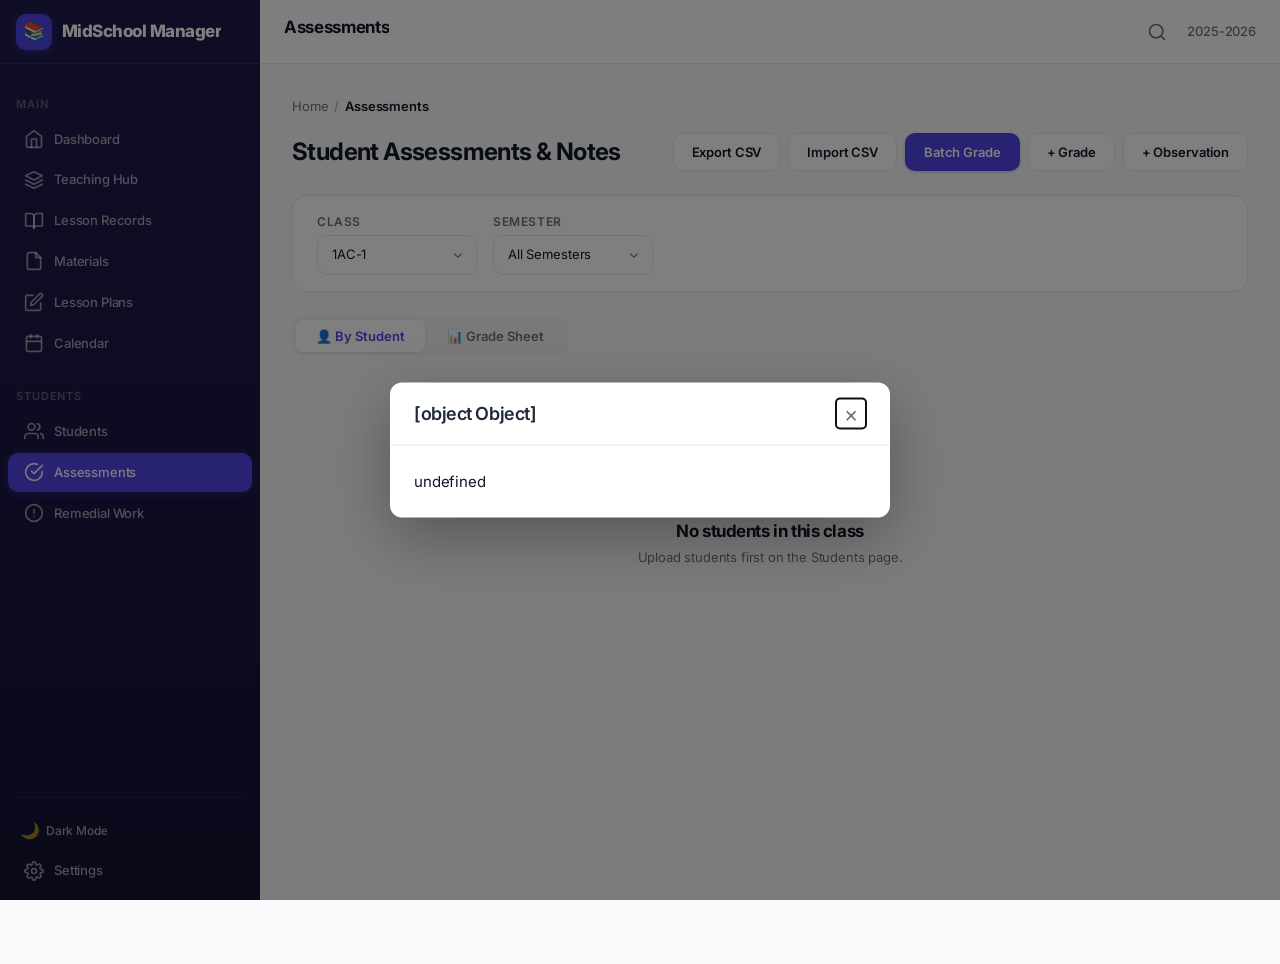
==== commit a5cfe63b: "feat: Teaching Hub, bulk actions, time tracking, grouped lesson view - Add Teaching Hub page (teachi" ====
--- a/assessments.html
+++ b/assessments.html
@@ -1,4 +1,4 @@
-<!DOCTYPE html>
+﻿<!DOCTYPE html>
 <html lang="en" dir="ltr">
 <head>
   <meta charset="UTF-8">
@@ -98,13 +98,12 @@
   </style>
 </head>
 <body>
-  <a href="#main" class="skip-link">Skip to main content</a>
-  <div class="offline-indicator" id="offlineIndicator" role="status" aria-live="polite"><span class="offline-indicator__icon" aria-hidden="true">&#9888;</span> You are currently offline. Changes are saved locally.</div>
-  <nav class="sidebar" id="sidebar" role="navigation" aria-label="Main navigation"><div class="sidebar__brand"><div class="sidebar__brand-icon">📚</div><span class="sidebar__brand-name">MidSchool Manager</span></div><div class="sidebar__nav"><div class="sidebar__section-label">Main</div><a href="index.html" class="sidebar__link" data-nav="index.html"><span class="sidebar__icon"><svg viewBox="0 0 24 24"><path d="M3 9l9-7 9 7v11a2 2 0 0 1-2 2H5a2 2 0 0 1-2-2z"/><polyline points="9 22 9 12 15 12 15 22"/></svg></span><span class="sidebar__label">Dashboard</span></a><a href="lessons.html" class="sidebar__link" data-nav="lessons.html"><span class="sidebar__icon"><svg viewBox="0 0 24 24"><path d="M2 3h6a4 4 0 0 1 4 4v14a3 3 0 0 0-3-3H2z"/><path d="M22 3h-6a4 4 0 0 0-4 4v14a3 3 0 0 1 3-3h7z"/></svg></span><span class="sidebar__label">Lesson Records</span></a><a href="materials.html" class="sidebar__link" data-nav="materials.html"><span class="sidebar__icon"><svg viewBox="0 0 24 24"><path d="M14 2H6a2 2 0 0 0-2 2v16a2 2 0 0 0 2 2h12a2 2 0 0 0 2-2V8z"/><polyline points="14 2 14 8 20 8"/></svg></span><span class="sidebar__label">Materials</span></a><a href="plans.html" class="sidebar__link" data-nav="plans.html"><span class="sidebar__icon"><svg viewBox="0 0 24 24"><path d="M11 4H4a2 2 0 0 0-2 2v14a2 2 0 0 0 2 2h14a2 2 0 0 0 2-2v-7"/><path d="M18.5 2.5a2.121 2.121 0 0 1 3 3L12 15l-4 1 1-4 9.5-9.5z"/></svg></span><span class="sidebar__label">Lesson Plans</span></a><a href="calendar.html" class="sidebar__link" data-nav="calendar.html"><span class="sidebar__icon"><svg viewBox="0 0 24 24"><rect x="3" y="4" width="18" height="18" rx="2" ry="2"/><line x1="16" y1="2" x2="16" y2="6"/><line x1="8" y1="2" x2="8" y2="6"/><line x1="3" y1="10" x2="21" y2="10"/></svg></span><span class="sidebar__label">Calendar</span></a><div class="sidebar__section-label">Students</div><a href="students.html" class="sidebar__link" data-nav="students.html"><span class="sidebar__icon"><svg viewBox="0 0 24 24"><path d="M17 21v-2a4 4 0 0 0-4-4H5a4 4 0 0 0-4 4v2"/><circle cx="9" cy="7" r="4"/><path d="M23 21v-2a4 4 0 0 0-3-3.87"/><path d="M16 3.13a4 4 0 0 1 0 7.75"/></svg></span><span class="sidebar__label">Students</span></a><a href="assessments.html" class="sidebar__link sidebar__link--active" data-nav="assessments.html"><span class="sidebar__icon"><svg viewBox="0 0 24 24"><path d="M22 11.08V12a10 10 0 1 1-5.93-9.14"/><polyline points="22 4 12 14.01 9 11.01"/></svg></span><span class="sidebar__label">Assessments</span></a><a href="remedial.html" class="sidebar__link" data-nav="remedial.html"><span class="sidebar__icon"><svg viewBox="0 0 24 24"><circle cx="12" cy="12" r="10"/><line x1="12" y1="8" x2="12" y2="12"/><line x1="12" y1="16" x2="12.01" y2="16"/></svg></span><span class="sidebar__label">Remedial Work</span></a></div><div class="sidebar__divider"></div><div class="sidebar__footer"><a href="settings.html" class="sidebar__link" data-nav="settings.html"><span class="sidebar__icon"><svg viewBox="0 0 24 24"><circle cx="12" cy="12" r="3"/><path d="M19.4 15a1.65 1.65 0 0 0 .33 1.82l.06.06a2 2 0 0 1 0 2.83 2 2 0 0 1-2.83 0l-.06-.06a1.65 1.65 0 0 0-1.82-.33 1.65 1.65 0 0 0-1 1.51V21a2 2 0 0 1-2 2 2 2 0 0 1-2-2v-.09A1.65 1.65 0 0 0 9 19.4a1.65 1.65 0 0 0-1.82.33l-.06.06a2 2 0 0 1-2.83 0 2 2 0 0 1 0-2.83l.06-.06A1.65 1.65 0 0 0 4.68 15a1.65 1.65 0 0 0-1.51-1H3a2 2 0 0 1-2-2 2 2 0 0 1 2-2h.09A1.65 1.65 0 0 0 4.6 9a1.65 1.65 0 0 0-.33-1.82l-.06-.06a2 2 0 0 1 0-2.83 2 2 0 0 1 2.83 0l.06.06A1.65 1.65 0 0 0 9 4.68a1.65 1.65 0 0 0 1-1.51V3a2 2 0 0 1 2-2 2 2 0 0 1 2 2v.09a1.65 1.65 0 0 0 1 1.51 1.65 1.65 0 0 0 1.82-.33l.06-.06a2 2 0 0 1 2.83 0 2 2 0 0 1 0 2.83l-.06.06A1.65 1.65 0 0 0 19.4 9a1.65 1.65 0 0 0 1.51 1H21a2 2 0 0 1 2 2 2 2 0 0 1-2 2h-.09a1.65 1.65 0 0 0-1.51 1z"/></svg></span><span class="sidebar__label">Settings</span></a></div></nav>
+  <nav class="sidebar" id="sidebar"><div class="sidebar__brand"><div class="sidebar__brand-icon">📚</div><span class="sidebar__brand-name">MidSchool Manager</span></div><div class="sidebar__nav"><div class="sidebar__section-label">Main</div><a href="index.html" class="sidebar__link" data-nav="index.html"><span class="sidebar__icon"><svg viewBox="0 0 24 24"><path d="M3 9l9-7 9 7v11a2 2 0 0 1-2 2H5a2 2 0 0 1-2-2z"/><polyline points="9 22 9 12 15 12 15 22"/></svg></span><span class="sidebar__label">Dashboard</span></a><a href="teaching-hub.html" class="sidebar__link" data-nav="teaching-hub.html"><span class="sidebar__icon"><svg viewBox="0 0 24 24"><path d="M12 2L2 7l10 5 10-5-10-5z"/><path d="M2 17l10 5 10-5"/><path d="M2 12l10 5 10-5"/></svg></span><span class="sidebar__label">Teaching Hub</span></a><a href="lessons.html" class="sidebar__link" data-nav="lessons.html"><span class="sidebar__icon"><svg viewBox="0 0 24 24"><path d="M2 3h6a4 4 0 0 1 4 4v14a3 3 0 0 0-3-3H2z"/><path d="M22 3h-6a4 4 0 0 0-4 4v14a3 3 0 0 1 3-3h7z"/></svg></span><span class="sidebar__label">Lesson Records</span></a><a href="materials.html" class="sidebar__link" data-nav="materials.html"><span class="sidebar__icon"><svg viewBox="0 0 24 24"><path d="M14 2H6a2 2 0 0 0-2 2v16a2 2 0 0 0 2 2h12a2 2 0 0 0 2-2V8z"/><polyline points="14 2 14 8 20 8"/></svg></span><span class="sidebar__label">Materials</span></a><a href="plans.html" class="sidebar__link" data-nav="plans.html"><span class="sidebar__icon"><svg viewBox="0 0 24 24"><path d="M11 4H4a2 2 0 0 0-2 2v14a2 2 0 0 0 2 2h14a2 2 0 0 0 2-2v-7"/><path d="M18.5 2.5a2.121 2.121 0 0 1 3 3L12 15l-4 1 1-4 9.5-9.5z"/></svg></span><span class="sidebar__label">Lesson Plans</span></a><a href="calendar.html" class="sidebar__link" data-nav="calendar.html"><span class="sidebar__icon"><svg viewBox="0 0 24 24"><rect x="3" y="4" width="18" height="18" rx="2" ry="2"/><line x1="16" y1="2" x2="16" y2="6"/><line x1="8" y1="2" x2="8" y2="6"/><line x1="3" y1="10" x2="21" y2="10"/></svg></span><span class="sidebar__label">Calendar</span></a><div class="sidebar__section-label">Students</div><a href="students.html" class="sidebar__link" data-nav="students.html"><span class="sidebar__icon"><svg viewBox="0 0 24 24"><path d="M17 21v-2a4 4 0 0 0-4-4H5a4 4 0 0 0-4 4v2"/><circle cx="9" cy="7" r="4"/><path d="M23 21v-2a4 4 0 0 0-3-3.87"/><path d="M16 3.13a4 4 0 0 1 0 7.75"/></svg></span><span class="sidebar__label">Students</span></a><a href="assessments.html" class="sidebar__link sidebar__link--active" data-nav="assessments.html"><span class="sidebar__icon"><svg viewBox="0 0 24 24"><path d="M22 11.08V12a10 10 0 1 1-5.93-9.14"/><polyline points="22 4 12 14.01 9 11.01"/></svg></span><span class="sidebar__label">Assessments</span></a><a href="remedial.html" class="sidebar__link" data-nav="remedial.html"><span class="sidebar__icon"><svg viewBox="0 0 24 24"><circle cx="12" cy="12" r="10"/><line x1="12" y1="8" x2="12" y2="12"/><line x1="12" y1="16" x2="12.01" y2="16"/></svg></span><span class="sidebar__label">Remedial Work</span></a></div><div class="sidebar__divider"></div><div class="sidebar__footer"><a href="settings.html" class="sidebar__link" data-nav="settings.html"><span class="sidebar__icon"><svg viewBox="0 0 24 24"><circle cx="12" cy="12" r="3"/><path d="M19.4 15a1.65 1.65 0 0 0 .33 1.82l.06.06a2 2 0 0 1 0 2.83 2 2 0 0 1-2.83 0l-.06-.06a1.65 1.65 0 0 0-1.82-.33 1.65 1.65 0 0 0-1 1.51V21a2 2 0 0 1-2 2 2 2 0 0 1-2-2v-.09A1.65 1.65 0 0 0 9 19.4a1.65 1.65 0 0 0-1.82.33l-.06.06a2 2 0 0 1-2.83 0 2 2 0 0 1 0-2.83l.06-.06A1.65 1.65 0 0 0 4.68 15a1.65 1.65 0 0 0-1.51-1H3a2 2 0 0 1-2-2 2 2 0 0 1 2-2h.09A1.65 1.65 0 0 0 4.6 9a1.65 1.65 0 0 0-.33-1.82l-.06-.06a2 2 0 0 1 0-2.83 2 2 0 0 1 2.83 0l.06.06A1.65 1.65 0 0 0 9 4.68a1.65 1.65 0 0 0 1-1.51V3a2 2 0 0 1 2-2 2 2 0 0 1 2 2v.09a1.65 1.65 0 0 0 1 1.51 1.65 1.65 0 0 0 1.82-.33l.06-.06a2 2 0 0 1 2.83 0 2 2 0 0 1 0 2.83l-.06.06A1.65 1.65 0 0 0 19.4 9a1.65 1.65 0 0 0 1.51 1H21a2 2 0 0 1 2 2 2 2 0 0 1-2 2h-.09a1.65 1.65 0 0 0-1.51 1z"/></svg></span><span class="sidebar__label">Settings</span></a></div></nav>
   <div class="sidebar-overlay" id="sidebarOverlay"></div>
-  <header class="header" role="banner"><button class="hamburger" id="hamburgerBtn" aria-label="Toggle navigation"><span class="hamburger__line"></span><span class="hamburger__line"></span><span class="hamburger__line"></span></button><div class="header__inner"><h1 class="header__title" data-header-title>Assessments</h1><div class="header__info" data-header-info></div></div></header>
+  <header class="header"><button class="hamburger" id="hamburgerBtn" aria-label="Toggle navigation"><span class="hamburger__line"></span><span class="hamburger__line"></span><span class="hamburger__line"></span></button><div class="header__inner"><h1 class="header__title" data-header-title>Assessments</h1><div class="header__actions"><button class="header__search-btn" id="headerSearchBtn" aria-label="Search"><svg width="20" height="20" viewBox="0 0 24 24" fill="none" stroke="currentColor" stroke-width="2" stroke-linecap="round" stroke-linejoin="round"><circle cx="11" cy="11" r="8"/><line x1="21" y1="21" x2="16.65" y2="16.65"/></svg></button><div class="header__info" data-header-info></div></div></div></header>
 
-  <main class="main-content" id="main" role="main">
+  <main class="main-content">
+    <nav class="breadcrumbs" id="breadcrumbs" aria-label="Breadcrumbs"></nav>
     <div class="page-header">
       <h2>Student Assessments & Notes</h2>
       <div class="page-header__actions">
@@ -129,12 +128,37 @@
     <div id="viewContent"></div>
   </main>
 
+  <!-- Bottom Navigation (Mobile) -->
+  <nav class="bottom-nav" id="bottomNav">
+    <a href="index.html" class="bottom-nav__item" data-nav="index.html">
+      <svg class="bottom-nav__icon" viewBox="0 0 24 24"><path d="M3 9l9-7 9 7v11a2 2 0 0 1-2 2H5a2 2 0 0 1-2-2z"/><polyline points="9 22 9 12 15 12 15 22"/></svg>
+      <span class="bottom-nav__label">Home</span>
+    </a>
+    <a href="teaching-hub.html" class="bottom-nav__item" data-nav="teaching-hub.html">
+      <svg class="bottom-nav__icon" viewBox="0 0 24 24"><path d="M12 2L2 7l10 5 10-5-10-5z"/><path d="M2 17l10 5 10-5"/><path d="M2 12l10 5 10-5"/></svg>
+      <span class="bottom-nav__label">Hub</span>
+    </a>
+    <a href="assessments.html" class="bottom-nav__item" data-nav="assessments.html">
+      <svg class="bottom-nav__icon" viewBox="0 0 24 24"><path d="M22 11.08V12a10 10 0 1 1-5.93-9.14"/><polyline points="22 4 12 14.01 9 11.01"/></svg>
+      <span class="bottom-nav__label">Grades</span>
+    </a>
+    <a href="students.html" class="bottom-nav__item" data-nav="students.html">
+      <svg class="bottom-nav__icon" viewBox="0 0 24 24"><path d="M17 21v-2a4 4 0 0 0-4-4H5a4 4 0 0 0-4 4v2"/><circle cx="9" cy="7" r="4"/></svg>
+      <span class="bottom-nav__label">Students</span>
+    </a>
+    <button class="bottom-nav__item bottom-nav__more" id="bottomNavMore">
+      <svg class="bottom-nav__icon" viewBox="0 0 24 24"><circle cx="12" cy="12" r="1"/><circle cx="12" cy="5" r="1"/><circle cx="12" cy="19" r="1"/></svg>
+      <span class="bottom-nav__label">More</span>
+    </button>
+  </nav>
+
   <script src="js/storage.js"></script>
   <script src="js/data-models.js"></script>
   <script src="js/csv-parser.js"></script>
   <script src="js/ui-helpers.js"></script>
-  <script src="js/validation.js"></script>
   <script src="js/app.js"></script>
+  <script src="js/sidepanel.js"></script>
+  <script src="js/command-palette.js"></script>
   <script src="js/reports.js"></script>
   <script src="js/assessments.js"></script>
 </body>
--- a/css/main.css
+++ b/css/main.css
@@ -86,6 +86,12 @@
   --sidebar-width:      260px;
   --sidebar-collapsed:  68px;
 
+  /* --- Mobile --- */
+  --touch-target:       44px;
+  --bottom-nav-height:  60px;
+  --safe-area-bottom:   env(safe-area-inset-bottom, 0px);
+  --mobile-header-height: 56px;
+
   /* --- Spacing --- */
   --space-xs:   0.25rem;
   --space-sm:   0.5rem;
@@ -138,6 +144,7 @@
   font-size: 100%;
   -webkit-text-size-adjust: 100%;
   scroll-behavior: smooth;
+  -webkit-tap-highlight-color: transparent;
 }
 
 body {
@@ -492,13 +499,35 @@
   .sidebar__label,
   .sidebar__section-label { opacity: 1; width: auto; }
 
-  .sidebar__link { justify-content: flex-start; padding: 9px var(--space-md); }
+  .sidebar__link { justify-content: flex-start; padding: 9px var(--space-md); min-height: var(--touch-target); }
   .sidebar__brand { justify-content: flex-start; padding: 0 var(--space-md); }
 
   .sidebar-open .sidebar { transform: translateX(0); box-shadow: var(--shadow-xl); }
 
+  .header { height: var(--mobile-header-height); }
   .header__inner { margin-left: 0; }
-  .main-content  { margin-left: 0; padding: var(--space-md); }
+  .main-content  { margin-left: 0; padding: var(--space-md); margin-top: var(--mobile-header-height); padding-bottom: calc(var(--bottom-nav-height) + var(--safe-area-bottom) + var(--space-lg)); }
+
+  /* Touch-friendly buttons */
+  .btn { min-height: var(--touch-target); padding: 0.625rem 1rem; font-size: var(--text-base); }
+  .btn-sm { min-height: 36px; padding: 0.375rem 0.75rem; }
+
+  /* Touch-friendly form inputs (16px prevents iOS zoom) */
+  input[type="text"], input[type="email"], input[type="password"],
+  input[type="number"], input[type="search"], input[type="date"],
+  input[type="time"], input[type="tel"], input[type="url"],
+  select, textarea { min-height: var(--touch-target); padding: 0.625rem 0.875rem; font-size: 16px; }
+
+  /* Touch-friendly table cells */
+  .table-wrap th, .table-wrap td { padding: 12px var(--space-md); }
+
+  /* Filter bars stack vertically */
+  .filter-bar { flex-direction: column; gap: var(--space-sm); padding: var(--space-md); }
+  .filter-bar .form-group { min-width: 100%; width: 100%; }
+
+  /* Page header stacks */
+  .page-header { flex-direction: column; align-items: stretch; }
+  .page-header__actions { justify-content: flex-start; }
 }
 
 
@@ -998,27 +1027,424 @@
 
 
 /* ============================================================
+   20b. BOTTOM NAVIGATION (MOBILE)
+   ============================================================ */
+
+.bottom-nav { display: none; }
+
+@media (max-width: 767px) {
+  .bottom-nav {
+    display: flex;
+    position: fixed;
+    bottom: 0; left: 0; right: 0;
+    height: var(--bottom-nav-height);
+    padding-bottom: var(--safe-area-bottom);
+    background: var(--card);
+    border-top: 1px solid var(--border);
+    z-index: 120;
+    box-shadow: 0 -2px 10px rgba(0,0,0,0.06);
+  }
+  .bottom-nav__item {
+    flex: 1;
+    display: flex;
+    flex-direction: column;
+    align-items: center;
+    justify-content: center;
+    gap: 2px;
+    text-decoration: none;
+    color: var(--text-secondary);
+    font-size: 10px;
+    font-weight: 500;
+    padding: 6px 0;
+    transition: color var(--transition-fast);
+    -webkit-tap-highlight-color: transparent;
+    background: none;
+    border: none;
+    cursor: pointer;
+  }
+  .bottom-nav__item:hover { text-decoration: none; }
+  .bottom-nav__item--active { color: var(--primary); }
+  .bottom-nav__icon {
+    width: 22px; height: 22px;
+    fill: none; stroke: currentColor;
+    stroke-width: 2; stroke-linecap: round; stroke-linejoin: round;
+  }
+  .bottom-nav__label { font-size: 10px; letter-spacing: 0.01em; }
+}
+
+/* Bottom sheet (More menu) */
+.bottom-sheet-backdrop {
+  position: fixed; inset: 0;
+  background: rgba(0,0,0,0.5);
+  z-index: 200;
+  animation: msm-fade-in 0.15s ease;
+}
+.bottom-sheet {
+  position: fixed;
+  bottom: 0; left: 0; right: 0;
+  background: var(--card);
+  border-radius: var(--radius-xl) var(--radius-xl) 0 0;
+  padding: var(--space-md) var(--space-md) calc(var(--space-lg) + var(--safe-area-bottom));
+  z-index: 201;
+  animation: msm-slide-up-sheet 0.25s ease;
+}
+.bottom-sheet__handle {
+  width: 36px; height: 4px;
+  background: var(--bg-tertiary);
+  border-radius: var(--radius-full);
+  margin: 0 auto var(--space-md);
+}
+.bottom-sheet__item {
+  display: flex; align-items: center; gap: var(--space-md);
+  padding: 14px var(--space-md);
+  border-radius: var(--radius-md);
+  color: var(--text);
+  text-decoration: none;
+  font-size: var(--text-base);
+  font-weight: 500;
+  transition: background var(--transition-fast);
+}
+.bottom-sheet__item:hover { background: var(--bg-secondary); text-decoration: none; color: var(--text); }
+.bottom-sheet__icon { font-size: 20px; width: 28px; text-align: center; }
+
+@keyframes msm-slide-up-sheet {
+  from { transform: translateY(100%); } to { transform: translateY(0); }
+}
+@keyframes msm-fade-in { from { opacity: 0; } to { opacity: 1; } }
+
+
+/* ============================================================
+   20c. FULL-SCREEN MOBILE MODALS
+   ============================================================ */
+
+@media (max-width: 767px) {
+  .modal--fullscreen {
+    top: 0 !important; left: 0 !important; right: 0 !important; bottom: 0 !important;
+    width: 100% !important; max-width: 100% !important;
+    max-height: 100vh !important;
+    border-radius: 0 !important;
+    transform: none !important;
+    animation: msm-slide-up-full 0.25s ease !important;
+  }
+  .modal--fullscreen .modal-header {
+    position: sticky; top: 0; z-index: 1;
+    background: var(--card);
+  }
+  .modal--fullscreen .modal-body {
+    flex: 1; overflow-y: auto;
+    -webkit-overflow-scrolling: touch;
+  }
+  .modal--fullscreen .modal-footer {
+    position: sticky; bottom: 0;
+    background: var(--card);
+    padding-bottom: calc(16px + var(--safe-area-bottom));
+  }
+}
+
+@keyframes msm-slide-up-full {
+  from { opacity: 0; transform: translateY(100%); }
+  to { opacity: 1; transform: translateY(0); }
+}
+
+
+/* ============================================================
+   20d. COMMAND PALETTE
+   ============================================================ */
+
+.cmd-palette-overlay {
+  position: fixed; inset: 0;
+  background: rgba(0,0,0,0.5);
+  backdrop-filter: blur(4px);
+  z-index: 300;
+  display: flex;
+  align-items: flex-start;
+  justify-content: center;
+  padding-top: 18vh;
+  animation: msm-fade-in 0.12s ease;
+}
+
+@media (max-width: 767px) {
+  .cmd-palette-overlay { padding-top: 0; align-items: stretch; }
+}
+
+.cmd-palette {
+  background: var(--card);
+  border-radius: var(--radius-lg);
+  box-shadow: var(--shadow-xl);
+  width: 560px;
+  max-height: 70vh;
+  display: flex;
+  flex-direction: column;
+  overflow: hidden;
+  border: 1px solid var(--border);
+}
+
+@media (max-width: 767px) {
+  .cmd-palette {
+    width: 100%; max-height: 100vh;
+    border-radius: 0; border: none;
+  }
+}
+
+.cmd-palette__input-wrap {
+  display: flex; align-items: center; gap: var(--space-sm);
+  padding: var(--space-md) var(--space-lg);
+  border-bottom: 1px solid var(--border);
+}
+.cmd-palette__search-icon {
+  width: 20px; height: 20px; color: var(--text-tertiary); flex-shrink: 0;
+  fill: none; stroke: currentColor; stroke-width: 2; stroke-linecap: round; stroke-linejoin: round;
+}
+.cmd-palette__input {
+  flex: 1; border: none !important; outline: none !important;
+  background: transparent !important; box-shadow: none !important;
+  font-size: var(--text-lg); font-weight: 500;
+  color: var(--text); padding: 0 !important; min-height: auto !important;
+}
+.cmd-palette__input::placeholder { color: var(--text-tertiary); }
+.cmd-palette__kbd {
+  font-size: var(--text-xs); color: var(--text-tertiary);
+  background: var(--bg-secondary); padding: 2px 6px;
+  border-radius: var(--radius-xs); border: 1px solid var(--border);
+  font-family: var(--font-mono);
+}
+
+.cmd-palette__results {
+  flex: 1; overflow-y: auto;
+  padding: var(--space-sm) 0;
+  -webkit-overflow-scrolling: touch;
+}
+.cmd-palette__section {
+  padding: var(--space-xs) var(--space-lg);
+  font-size: var(--text-xs); font-weight: 600;
+  color: var(--text-tertiary); text-transform: uppercase;
+  letter-spacing: 0.05em;
+}
+.cmd-palette__result {
+  display: flex; align-items: center; gap: var(--space-md);
+  padding: 10px var(--space-lg);
+  min-height: var(--touch-target);
+  cursor: pointer; transition: background var(--transition-fast);
+  color: var(--text); text-decoration: none;
+}
+.cmd-palette__result:hover, .cmd-palette__result--active {
+  background: var(--primary-light); text-decoration: none; color: var(--text);
+}
+.cmd-palette__result-icon { font-size: 18px; width: 28px; text-align: center; flex-shrink: 0; }
+.cmd-palette__result-text { flex: 1; min-width: 0; }
+.cmd-palette__result-title { font-size: var(--text-sm); font-weight: 600; }
+.cmd-palette__result-sub { font-size: var(--text-xs); color: var(--text-secondary); }
+.cmd-palette__result-badge {
+  font-size: var(--text-xs); color: var(--text-tertiary);
+  background: var(--bg-secondary); padding: 2px 8px;
+  border-radius: var(--radius-full); white-space: nowrap;
+}
+.cmd-palette__empty {
+  padding: var(--space-xl) var(--space-lg);
+  text-align: center; color: var(--text-tertiary);
+}
+
+
+/* ============================================================
+   20e. CONTEXTUAL SIDEPANEL
+   ============================================================ */
+
+.sidepanel-backdrop {
+  position: fixed; inset: 0;
+  background: rgba(0,0,0,0);
+  z-index: 150;
+  transition: background var(--transition-normal);
+}
+.sidepanel-backdrop--visible { background: rgba(0,0,0,0.4); }
+
+.sidepanel {
+  position: fixed;
+  top: 0; right: 0; bottom: 0;
+  width: 420px; max-width: 100vw;
+  background: var(--card);
+  box-shadow: var(--shadow-xl);
+  z-index: 151;
+  display: flex; flex-direction: column;
+  transform: translateX(100%);
+  transition: transform var(--transition-normal);
+}
+.sidepanel--open { transform: translateX(0); }
+
+.sidepanel__header {
+  display: flex; align-items: center; justify-content: space-between;
+  padding: var(--space-md) var(--space-lg);
+  border-bottom: 1px solid var(--border);
+  flex-shrink: 0;
+}
+.sidepanel__header h3 { margin: 0; font-size: var(--text-lg); }
+.sidepanel__close {
+  width: var(--touch-target); height: var(--touch-target);
+  display: flex; align-items: center; justify-content: center;
+  font-size: 22px; color: var(--text-secondary);
+  border-radius: var(--radius-md); cursor: pointer;
+}
+.sidepanel__close:hover { background: var(--bg-secondary); }
+.sidepanel__body {
+  flex: 1; overflow-y: auto;
+  padding: var(--space-lg);
+  -webkit-overflow-scrolling: touch;
+}
+.sidepanel__actions {
+  display: flex; gap: var(--space-sm);
+  padding: var(--space-md) var(--space-lg);
+  border-top: 1px solid var(--border);
+  flex-shrink: 0;
+}
+
+@media (max-width: 767px) {
+  .sidepanel { width: 100%; border-radius: 0; }
+}
+
+
+/* ============================================================
+   20f. BREADCRUMBS
+   ============================================================ */
+
+.breadcrumbs {
+  display: flex; align-items: center; gap: var(--space-xs);
+  font-size: var(--text-sm); color: var(--text-secondary);
+  margin-bottom: var(--space-md); flex-wrap: wrap;
+}
+.breadcrumb__link { color: var(--text-secondary); text-decoration: none; }
+.breadcrumb__link:hover { color: var(--primary); text-decoration: none; }
+.breadcrumb__sep { color: var(--text-tertiary); margin: 0 2px; }
+.breadcrumb__current { color: var(--text); font-weight: 600; }
+
+@media (max-width: 767px) {
+  .breadcrumbs { font-size: var(--text-xs); margin-bottom: var(--space-sm); }
+}
+
+
+/* ============================================================
+   20g. HEADER SEARCH BUTTON & BACK BUTTON
+   ============================================================ */
+
+.header__search-btn {
+  width: var(--touch-target); height: var(--touch-target);
+  display: flex; align-items: center; justify-content: center;
+  border-radius: var(--radius-md);
+  color: var(--text-secondary);
+  transition: all var(--transition-fast);
+  cursor: pointer;
+}
+.header__search-btn:hover { background: var(--bg-secondary); color: var(--text); }
+
+.header__back-btn { display: none; }
+@media (max-width: 767px) {
+  .header__back-btn {
+    display: flex; align-items: center; justify-content: center;
+    width: var(--touch-target); height: var(--touch-target);
+    color: var(--text); margin-right: var(--space-xs);
+    border-radius: var(--radius-md); flex-shrink: 0;
+    cursor: pointer;
+  }
+  .header__back-btn:hover { background: var(--bg-secondary); }
+}
+
+
+/* ============================================================
+   20h. FLOATING ACTION BUTTON (MOBILE)
+   ============================================================ */
+
+.fab { display: none; }
+
+@media (max-width: 767px) {
+  .fab {
+    display: flex; position: fixed;
+    bottom: calc(var(--bottom-nav-height) + var(--safe-area-bottom) + var(--space-md));
+    right: var(--space-md);
+    width: 56px; height: 56px;
+    border-radius: 50%;
+    background: var(--primary); color: white;
+    align-items: center; justify-content: center;
+    box-shadow: 0 4px 12px rgba(79,70,229,0.4);
+    z-index: 119;
+    transition: transform var(--transition-fast);
+    cursor: pointer;
+  }
+  .fab:active { transform: scale(0.92); }
+}
+
+
+/* ============================================================
+   20i. ACTION GRID (DASHBOARD)
+   ============================================================ */
+
+.action-grid {
+  display: grid;
+  grid-template-columns: repeat(4, 1fr);
+  gap: var(--space-md);
+  margin-bottom: var(--space-xl);
+}
+@media (max-width: 767px) { .action-grid { grid-template-columns: repeat(2, 1fr); } }
+
+.action-card {
+  display: flex; flex-direction: column;
+  align-items: center; justify-content: center;
+  padding: var(--space-lg);
+  background: var(--card);
+  border: 1px solid var(--border);
+  border-radius: var(--radius-lg);
+  text-decoration: none; color: var(--text);
+  min-height: 100px;
+  transition: all var(--transition-fast);
+  -webkit-tap-highlight-color: transparent;
+  cursor: pointer;
+}
+.action-card:hover { box-shadow: var(--shadow-md); transform: translateY(-2px); text-decoration: none; color: var(--text); }
+.action-card--primary { background: var(--primary); color: white; border-color: var(--primary); }
+.action-card--primary:hover { background: var(--primary-hover); color: white; }
+.action-card__icon { font-size: 28px; margin-bottom: var(--space-xs); }
+.action-card__label { font-size: var(--text-sm); font-weight: 600; }
+
+/* Hide desktop quick-actions card on mobile (action grid replaces it) */
+@media (max-width: 767px) { .desktop-quick-actions { display: none; } }
+
+/* Mobile stats horizontal scroll */
+@media (max-width: 767px) {
+  .stats-grid--scroll {
+    display: flex !important;
+    overflow-x: auto; scroll-snap-type: x mandatory;
+    gap: var(--space-md);
+    padding-bottom: var(--space-sm);
+    -webkit-overflow-scrolling: touch;
+    grid-template-columns: none !important;
+  }
+  .stats-grid--scroll > .stat-card {
+    min-width: 200px; flex-shrink: 0;
+    scroll-snap-align: start;
+  }
+}
+
+
+/* ============================================================
+   20j. TOAST MOBILE POSITION
+   ============================================================ */
+
+@media (max-width: 767px) {
+  .msm-toast-container {
+    bottom: calc(var(--bottom-nav-height) + var(--safe-area-bottom) + 16px) !important;
+    right: var(--space-md) !important;
+    left: var(--space-md) !important;
+  }
+  .msm-toast { min-width: auto !important; max-width: 100% !important; }
+}
+
+
+/* ============================================================
    21. PRINT STYLES
    ============================================================ */
 
 @media print {
-  .sidebar, .header, .hamburger, .sidebar-overlay,
-  .filter-bar, .page-header__actions, .btn,
-  .msm-toast-container, .modal-backdrop, .modal,
-  .skip-link, .offline-indicator { display: none !important; }
-  .main-content { margin: 0 !important; padding: 12px !important; }
-  body { background: #fff !important; color: #000 !important; }
-  .card { box-shadow: none !important; border: 1px solid #ccc; break-inside: avoid; }
-  .stat-card { break-inside: avoid; box-shadow: none !important; border: 1px solid #ccc; }
-  .table-wrap { border: 1px solid #999; overflow: visible; }
-  .table-wrap table { min-width: 0; }
-  .table-wrap th { background: #f0f0f0 !important; -webkit-print-color-adjust: exact; print-color-adjust: exact; }
-  .table-wrap tr { break-inside: avoid; }
-  .badge { border: 1px solid #999; }
-  a { color: #000 !important; text-decoration: none !important; }
-  h2, h3 { break-after: avoid; }
-  .page-header { border-bottom: 2px solid #000; padding-bottom: 8px; margin-bottom: 16px; }
-  .page-header h2 { font-size: 18pt; }
+  .sidebar, .header, .hamburger, .sidebar-overlay, .bottom-nav, .fab, .breadcrumbs { display: none !important; }
+  .main-content { margin: 0 !important; padding: 0 !important; }
+  body { background: #fff; color: #000; }
+  .card { box-shadow: none; border: 1px solid #ccc; }
 }
 
 
@@ -1117,6 +1543,15 @@
 [data-theme="dark"] .cal-grid__day--holiday {
   background: #7F1D1D;
 }
+
+/* Dark mode - new components */
+[data-theme="dark"] .bottom-nav { background: #1F2937; border-top-color: #374151; box-shadow: 0 -2px 10px rgba(0,0,0,0.3); }
+[data-theme="dark"] .bottom-sheet { background: #1F2937; }
+[data-theme="dark"] .sidepanel { background: #1F2937; }
+[data-theme="dark"] .cmd-palette { background: #1F2937; border-color: #374151; }
+[data-theme="dark"] .action-card { background: #1F2937; border-color: #374151; }
+[data-theme="dark"] .action-card--primary { background: #4338CA; border-color: #4338CA; }
+[data-theme="dark"] .fab { box-shadow: 0 4px 12px rgba(0,0,0,0.5); }
 
 /* Dark mode toggle button */
 .dark-mode-toggle {
@@ -1142,66 +1577,6 @@
   font-size: 16px;
 }
 
-/* --- Dark mode: form inputs & select dropdown arrow --- */
-[data-theme="dark"] select {
-  background-image: url("data:image/svg+xml,%3Csvg xmlns='http://www.w3.org/2000/svg' width='12' height='12' viewBox='0 0 12 12'%3E%3Cpath fill='%239CA3AF' d='M6 8.825a.5.5 0 0 1-.354-.146L2.11 5.143a.5.5 0 0 1 .707-.707L6 7.618l3.182-3.182a.5.5 0 0 1 .707.707L6.354 8.679A.5.5 0 0 1 6 8.825z'/%3E%3C/svg%3E");
-}
-
-/* --- Dark mode: badge text colors --- */
-[data-theme="dark"] .badge-success { color: #6EE7B7; }
-[data-theme="dark"] .badge-warning { color: #FCD34D; }
-[data-theme="dark"] .badge-danger  { color: #FCA5A5; }
-[data-theme="dark"] .badge-info    { color: #A5B4FC; }
-[data-theme="dark"] .badge-purple  { color: #C4B5FD; }
-
-/* --- Dark mode: grade sheet preview --- */
-[data-theme="dark"] .grade-sheet-preview {
-  background: #1F2937;
-  border-color: #374151;
-}
-[data-theme="dark"] .grade-sheet-preview__school { color: #A5B4FC; }
-[data-theme="dark"] .grade-sheet-preview__info { color: #9CA3AF; }
-[data-theme="dark"] .grade-sheet-preview th { background: #312E81; color: #E0E7FF; }
-[data-theme="dark"] .grade-sheet-preview th,
-[data-theme="dark"] .grade-sheet-preview td { border-color: #4B5563; }
-[data-theme="dark"] .grade-sheet-preview .avg-col { background: #312E81; }
-[data-theme="dark"] .grade-sheet-preview .pass { color: #34D399; }
-[data-theme="dark"] .grade-sheet-preview .fail { color: #F87171; }
-[data-theme="dark"] .grade-sheet-preview tfoot td { background: #374151; }
-
-/* --- Dark mode: confirm dialog & modal close button --- */
-[data-theme="dark"] .modal-close-btn { color: #9CA3AF; }
-[data-theme="dark"] .modal-close-btn:hover { background: #374151; color: #F9FAFB; }
-
-/* --- Dark mode: kanban board --- */
-[data-theme="dark"] .kanban-col { background: #111827; }
-[data-theme="dark"] .kanban-card { background: #1F2937; border-color: #374151; }
-
-/* --- Dark mode: stat cards --- */
-[data-theme="dark"] .stat-card { background: #1F2937; border-color: #374151; }
-
-/* --- Dark mode: empty state --- */
-[data-theme="dark"] .empty-state__title { color: #F9FAFB; }
-
-/* --- Dark mode: scrollbar --- */
-[data-theme="dark"] ::-webkit-scrollbar-thumb { background: #4B5563; }
-[data-theme="dark"] ::-webkit-scrollbar-thumb:hover { background: #6B7280; }
-
-/* --- Dark mode: welcome modal inline styles override --- */
-[data-theme="dark"] .msm-welcome-wrapper .msm-welcome-text { color: #9CA3AF; }
-[data-theme="dark"] .msm-welcome-wrapper .msm-welcome-field input {
-  background: #374151;
-  border-color: #4B5563;
-  color: #F9FAFB;
-}
-[data-theme="dark"] .msm-welcome-wrapper .msm-welcome-field input:focus {
-  border-color: #818CF8;
-  box-shadow: 0 0 0 3px rgba(129,140,248,0.2);
-}
-[data-theme="dark"] .msm-welcome-footer { border-top-color: #374151; }
-[data-theme="dark"] .msm-btn--secondary { background: #374151; color: #D1D5DB; border-color: #4B5563; }
-[data-theme="dark"] .msm-btn--secondary:hover { background: #4B5563; }
-
 /* =====================================================================
    23. PRINT-READY GRADE SHEETS
    ===================================================================== */
@@ -1341,143 +1716,54 @@
   }
 }
 
-
-/* ============================================================
-   24. ACCESSIBILITY - SKIP LINK
-   ============================================================ */
-
-.skip-link {
-  position: absolute;
-  top: -100%;
-  left: var(--space-md);
-  background: var(--primary);
-  color: #fff;
-  padding: var(--space-sm) var(--space-md);
-  border-radius: 0 0 var(--radius-md) var(--radius-md);
-  font-size: var(--text-sm);
-  font-weight: 600;
-  z-index: 9999;
-  transition: top var(--transition-fast);
-  text-decoration: none;
-}
-
-.skip-link:focus {
-  top: 0;
-  outline: 2px solid #fff;
-  outline-offset: 2px;
-}
-
-/* Focus-visible outlines for keyboard navigation */
-:focus-visible {
-  outline: 2px solid var(--primary);
-  outline-offset: 2px;
-}
-
-[data-theme="dark"] :focus-visible {
-  outline-color: #818CF8;
-}
-
-/* ============================================================
-   25. OFFLINE / ONLINE INDICATOR
-   ============================================================ */
-
-.offline-indicator {
-  position: fixed;
-  bottom: 0;
-  left: 0;
-  right: 0;
-  background: var(--warning);
-  color: #000;
-  text-align: center;
-  padding: 6px var(--space-md);
-  font-size: var(--text-xs);
-  font-weight: 600;
-  z-index: 3000;
-  transform: translateY(100%);
-  transition: transform var(--transition-normal);
-}
-
-.offline-indicator--visible {
-  transform: translateY(0);
-}
-
-.offline-indicator__icon {
-  margin-right: 6px;
-}
-
-
-/* ============================================================
-   26. FORM VALIDATION STATES
-   ============================================================ */
-
-.field-valid {
-  border-color: var(--success) !important;
-}
-
-.field-valid:focus {
-  box-shadow: 0 0 0 3px rgba(5, 150, 105, 0.12) !important;
-}
-
-.field-invalid {
-  border-color: var(--danger) !important;
-}
-
-.field-invalid:focus {
-  box-shadow: 0 0 0 3px rgba(220, 38, 38, 0.12) !important;
-}
-
-.validation-message {
-  font-size: var(--text-xs);
-  margin-top: 4px;
-  display: none;
-}
-
-.validation-message--visible {
-  display: block;
-}
-
-.validation-message--error {
-  color: var(--danger);
-}
-
-.validation-message--success {
-  color: var(--success);
-}
-
-/* ============================================================
-   27. KEYBOARD SHORTCUTS HELP PANEL
-   ============================================================ */
-
-.shortcuts-panel {
-  display: grid;
-  grid-template-columns: auto 1fr;
-  gap: 8px var(--space-lg);
-  align-items: center;
-}
-
-.shortcuts-panel kbd {
-  display: inline-flex;
-  align-items: center;
-  justify-content: center;
-  min-width: 28px;
-  padding: 2px 8px;
-  font-family: var(--font-mono);
-  font-size: var(--text-xs);
-  font-weight: 600;
-  background: var(--bg-secondary);
-  border: 1px solid var(--border);
-  border-radius: var(--radius-xs);
-  box-shadow: 0 1px 0 var(--border);
-  color: var(--text);
-}
-
-.shortcuts-panel__desc {
-  font-size: var(--text-sm);
-  color: var(--text-secondary);
-}
-
-[data-theme="dark"] .shortcuts-panel kbd {
-  background: #374151;
-  border-color: #4B5563;
-  box-shadow: 0 1px 0 #4B5563;
-}
+/* ============================================================
+   TEACHING HUB - Shared utility overrides
+   (page-specific styles are inline in teaching-hub.html)
+   ============================================================ */
+
+/* Dark mode overrides for hub components */
+[data-theme="dark"] .paste-zone textarea {
+  background: #1F2937;
+  border-color: #374151;
+  color: #F9FAFB;
+}
+[data-theme="dark"] .class-pill {
+  background: #1F2937;
+  border-color: #374151;
+}
+[data-theme="dark"] .generate-bar {
+  background: #1E1B4B;
+  border-color: #312E81;
+}
+[data-theme="dark"] .generate-bar label { color: #A5B4FC; }
+[data-theme="dark"] .logbook-table th { background: #1F2937; }
+[data-theme="dark"] .logbook-table td { border-color: #374151; }
+[data-theme="dark"] .week-class-card { background: #1F2937; border-color: #374151; }
+[data-theme="dark"] .week-lesson-row { border-color: #374151; }
+[data-theme="dark"] .week-add-btn:hover { background: #374151; }
+[data-theme="dark"] .info-box { background: #1E1B4B; border-color: #312E81; color: #A5B4FC; }
+
+/* Quick-add bar dark mode */
+[data-theme="dark"] .quick-add-bar {
+  background: #1E1B4B;
+  border-color: #312E81;
+}
+[data-theme="dark"] .quick-add-bar input,
+[data-theme="dark"] .quick-add-bar select {
+  background: #1F2937;
+  border-color: #374151;
+  color: #F9FAFB;
+}
+
+/* Lessons table dark mode */
+[data-theme="dark"] .lessons-tbl th { background: #1F2937; }
+[data-theme="dark"] .lessons-tbl td { border-color: #374151; }
+[data-theme="dark"] .lessons-tbl tr:hover td { background: #111827; }
+[data-theme="dark"] .lessons-view-tab { background: #1F2937; border-color: #374151; color: #9CA3AF; }
+[data-theme="dark"] .lessons-view-tab.active { background: #4F46E5; color: #fff; }
+
+/* Bulk toolbar dark mode */
+[data-theme="dark"] .bulk-toolbar { background: #312E81; }
+
+/* Class group dark mode */
+[data-theme="dark"] .class-group__body { border-color: #374151; }
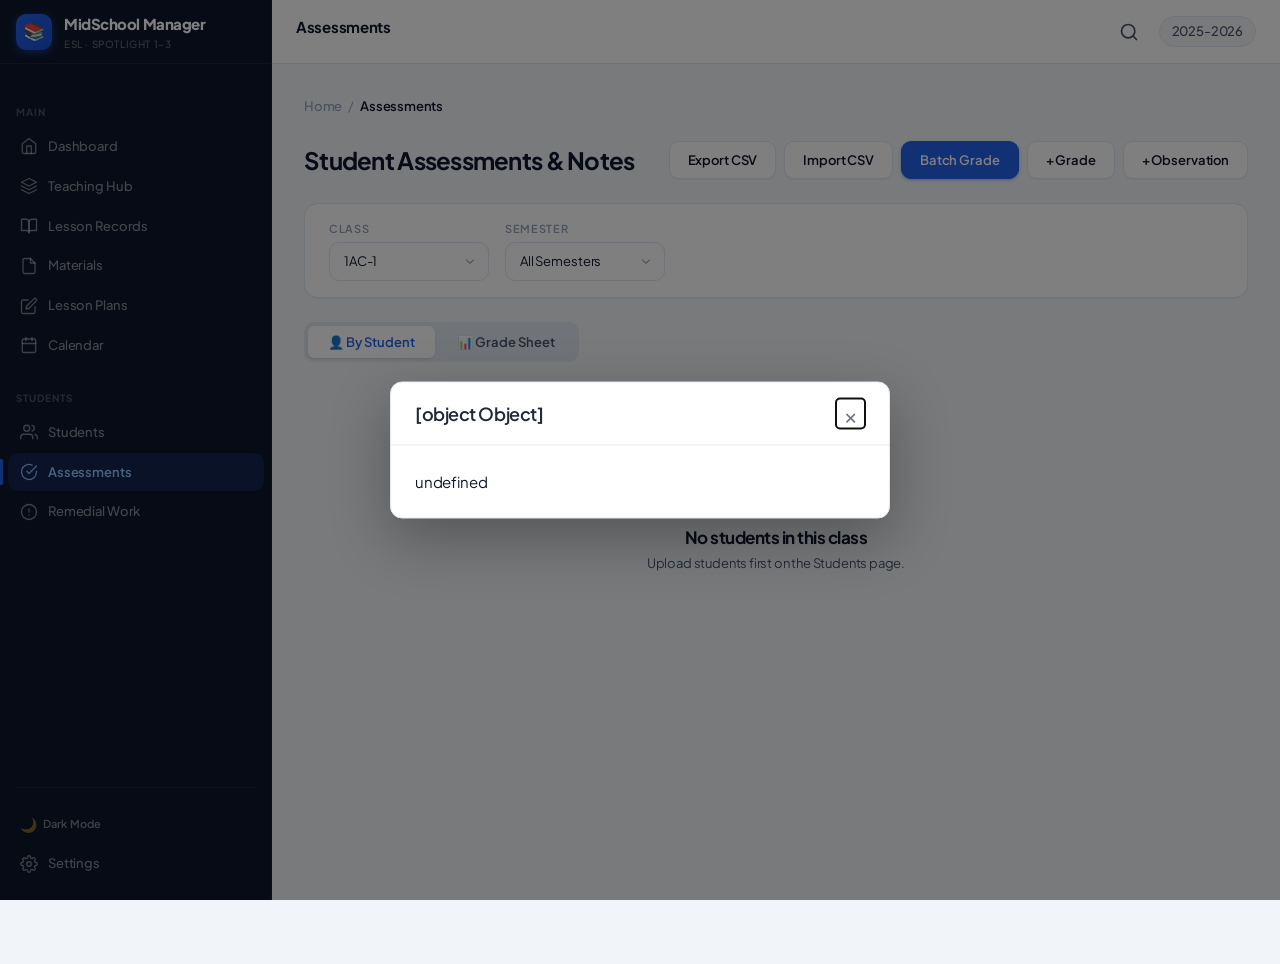
==== commit 19dad434: "redesign: complete professional interface overhaul v3.0 - New design system: Royal Blue primary (#25" ====
--- a/assessments.html
+++ b/assessments.html
@@ -3,8 +3,8 @@
 <head>
   <meta charset="UTF-8">
   <meta name="viewport" content="width=device-width, initial-scale=1.0">
-  <title>MidSchool Manager - Assessments</title>
-  <meta name="theme-color" content="#4F46E5">
+  <title>MidSchool Manager · Assessments</title>
+  <meta name="theme-color" content="#2563EB">
   <link rel="manifest" href="manifest.json">
   <link rel="apple-touch-icon" href="icons/icon-192.svg">
   <link rel="stylesheet" href="css/main.css">
@@ -98,7 +98,7 @@
   </style>
 </head>
 <body>
-  <nav class="sidebar" id="sidebar"><div class="sidebar__brand"><div class="sidebar__brand-icon">📚</div><span class="sidebar__brand-name">MidSchool Manager</span></div><div class="sidebar__nav"><div class="sidebar__section-label">Main</div><a href="index.html" class="sidebar__link" data-nav="index.html"><span class="sidebar__icon"><svg viewBox="0 0 24 24"><path d="M3 9l9-7 9 7v11a2 2 0 0 1-2 2H5a2 2 0 0 1-2-2z"/><polyline points="9 22 9 12 15 12 15 22"/></svg></span><span class="sidebar__label">Dashboard</span></a><a href="teaching-hub.html" class="sidebar__link" data-nav="teaching-hub.html"><span class="sidebar__icon"><svg viewBox="0 0 24 24"><path d="M12 2L2 7l10 5 10-5-10-5z"/><path d="M2 17l10 5 10-5"/><path d="M2 12l10 5 10-5"/></svg></span><span class="sidebar__label">Teaching Hub</span></a><a href="lessons.html" class="sidebar__link" data-nav="lessons.html"><span class="sidebar__icon"><svg viewBox="0 0 24 24"><path d="M2 3h6a4 4 0 0 1 4 4v14a3 3 0 0 0-3-3H2z"/><path d="M22 3h-6a4 4 0 0 0-4 4v14a3 3 0 0 1 3-3h7z"/></svg></span><span class="sidebar__label">Lesson Records</span></a><a href="materials.html" class="sidebar__link" data-nav="materials.html"><span class="sidebar__icon"><svg viewBox="0 0 24 24"><path d="M14 2H6a2 2 0 0 0-2 2v16a2 2 0 0 0 2 2h12a2 2 0 0 0 2-2V8z"/><polyline points="14 2 14 8 20 8"/></svg></span><span class="sidebar__label">Materials</span></a><a href="plans.html" class="sidebar__link" data-nav="plans.html"><span class="sidebar__icon"><svg viewBox="0 0 24 24"><path d="M11 4H4a2 2 0 0 0-2 2v14a2 2 0 0 0 2 2h14a2 2 0 0 0 2-2v-7"/><path d="M18.5 2.5a2.121 2.121 0 0 1 3 3L12 15l-4 1 1-4 9.5-9.5z"/></svg></span><span class="sidebar__label">Lesson Plans</span></a><a href="calendar.html" class="sidebar__link" data-nav="calendar.html"><span class="sidebar__icon"><svg viewBox="0 0 24 24"><rect x="3" y="4" width="18" height="18" rx="2" ry="2"/><line x1="16" y1="2" x2="16" y2="6"/><line x1="8" y1="2" x2="8" y2="6"/><line x1="3" y1="10" x2="21" y2="10"/></svg></span><span class="sidebar__label">Calendar</span></a><div class="sidebar__section-label">Students</div><a href="students.html" class="sidebar__link" data-nav="students.html"><span class="sidebar__icon"><svg viewBox="0 0 24 24"><path d="M17 21v-2a4 4 0 0 0-4-4H5a4 4 0 0 0-4 4v2"/><circle cx="9" cy="7" r="4"/><path d="M23 21v-2a4 4 0 0 0-3-3.87"/><path d="M16 3.13a4 4 0 0 1 0 7.75"/></svg></span><span class="sidebar__label">Students</span></a><a href="assessments.html" class="sidebar__link sidebar__link--active" data-nav="assessments.html"><span class="sidebar__icon"><svg viewBox="0 0 24 24"><path d="M22 11.08V12a10 10 0 1 1-5.93-9.14"/><polyline points="22 4 12 14.01 9 11.01"/></svg></span><span class="sidebar__label">Assessments</span></a><a href="remedial.html" class="sidebar__link" data-nav="remedial.html"><span class="sidebar__icon"><svg viewBox="0 0 24 24"><circle cx="12" cy="12" r="10"/><line x1="12" y1="8" x2="12" y2="12"/><line x1="12" y1="16" x2="12.01" y2="16"/></svg></span><span class="sidebar__label">Remedial Work</span></a></div><div class="sidebar__divider"></div><div class="sidebar__footer"><a href="settings.html" class="sidebar__link" data-nav="settings.html"><span class="sidebar__icon"><svg viewBox="0 0 24 24"><circle cx="12" cy="12" r="3"/><path d="M19.4 15a1.65 1.65 0 0 0 .33 1.82l.06.06a2 2 0 0 1 0 2.83 2 2 0 0 1-2.83 0l-.06-.06a1.65 1.65 0 0 0-1.82-.33 1.65 1.65 0 0 0-1 1.51V21a2 2 0 0 1-2 2 2 2 0 0 1-2-2v-.09A1.65 1.65 0 0 0 9 19.4a1.65 1.65 0 0 0-1.82.33l-.06.06a2 2 0 0 1-2.83 0 2 2 0 0 1 0-2.83l.06-.06A1.65 1.65 0 0 0 4.68 15a1.65 1.65 0 0 0-1.51-1H3a2 2 0 0 1-2-2 2 2 0 0 1 2-2h.09A1.65 1.65 0 0 0 4.6 9a1.65 1.65 0 0 0-.33-1.82l-.06-.06a2 2 0 0 1 0-2.83 2 2 0 0 1 2.83 0l.06.06A1.65 1.65 0 0 0 9 4.68a1.65 1.65 0 0 0 1-1.51V3a2 2 0 0 1 2-2 2 2 0 0 1 2 2v.09a1.65 1.65 0 0 0 1 1.51 1.65 1.65 0 0 0 1.82-.33l.06-.06a2 2 0 0 1 2.83 0 2 2 0 0 1 0 2.83l-.06.06A1.65 1.65 0 0 0 19.4 9a1.65 1.65 0 0 0 1.51 1H21a2 2 0 0 1 2 2 2 2 0 0 1-2 2h-.09a1.65 1.65 0 0 0-1.51 1z"/></svg></span><span class="sidebar__label">Settings</span></a></div></nav>
+  <nav class="sidebar" id="sidebar"><div class="sidebar__brand"><div class="sidebar__brand-icon">📚</div><div><span class="sidebar__brand-name">MidSchool Manager</span><span class="sidebar__brand-sub">ESL · Spotlight 1–3</span></div></div><div class="sidebar__nav"><div class="sidebar__section-label">Main</div><a href="index.html" class="sidebar__link" data-nav="index.html"><span class="sidebar__icon"><svg viewBox="0 0 24 24"><path d="M3 9l9-7 9 7v11a2 2 0 0 1-2 2H5a2 2 0 0 1-2-2z"/><polyline points="9 22 9 12 15 12 15 22"/></svg></span><span class="sidebar__label">Dashboard</span></a><a href="teaching-hub.html" class="sidebar__link" data-nav="teaching-hub.html"><span class="sidebar__icon"><svg viewBox="0 0 24 24"><path d="M12 2L2 7l10 5 10-5-10-5z"/><path d="M2 17l10 5 10-5"/><path d="M2 12l10 5 10-5"/></svg></span><span class="sidebar__label">Teaching Hub</span></a><a href="lessons.html" class="sidebar__link" data-nav="lessons.html"><span class="sidebar__icon"><svg viewBox="0 0 24 24"><path d="M2 3h6a4 4 0 0 1 4 4v14a3 3 0 0 0-3-3H2z"/><path d="M22 3h-6a4 4 0 0 0-4 4v14a3 3 0 0 1 3-3h7z"/></svg></span><span class="sidebar__label">Lesson Records</span></a><a href="materials.html" class="sidebar__link" data-nav="materials.html"><span class="sidebar__icon"><svg viewBox="0 0 24 24"><path d="M14 2H6a2 2 0 0 0-2 2v16a2 2 0 0 0 2 2h12a2 2 0 0 0 2-2V8z"/><polyline points="14 2 14 8 20 8"/></svg></span><span class="sidebar__label">Materials</span></a><a href="plans.html" class="sidebar__link" data-nav="plans.html"><span class="sidebar__icon"><svg viewBox="0 0 24 24"><path d="M11 4H4a2 2 0 0 0-2 2v14a2 2 0 0 0 2 2h14a2 2 0 0 0 2-2v-7"/><path d="M18.5 2.5a2.121 2.121 0 0 1 3 3L12 15l-4 1 1-4 9.5-9.5z"/></svg></span><span class="sidebar__label">Lesson Plans</span></a><a href="calendar.html" class="sidebar__link" data-nav="calendar.html"><span class="sidebar__icon"><svg viewBox="0 0 24 24"><rect x="3" y="4" width="18" height="18" rx="2" ry="2"/><line x1="16" y1="2" x2="16" y2="6"/><line x1="8" y1="2" x2="8" y2="6"/><line x1="3" y1="10" x2="21" y2="10"/></svg></span><span class="sidebar__label">Calendar</span></a><div class="sidebar__section-label">Students</div><a href="students.html" class="sidebar__link" data-nav="students.html"><span class="sidebar__icon"><svg viewBox="0 0 24 24"><path d="M17 21v-2a4 4 0 0 0-4-4H5a4 4 0 0 0-4 4v2"/><circle cx="9" cy="7" r="4"/><path d="M23 21v-2a4 4 0 0 0-3-3.87"/><path d="M16 3.13a4 4 0 0 1 0 7.75"/></svg></span><span class="sidebar__label">Students</span></a><a href="assessments.html" class="sidebar__link sidebar__link--active" data-nav="assessments.html"><span class="sidebar__icon"><svg viewBox="0 0 24 24"><path d="M22 11.08V12a10 10 0 1 1-5.93-9.14"/><polyline points="22 4 12 14.01 9 11.01"/></svg></span><span class="sidebar__label">Assessments</span></a><a href="remedial.html" class="sidebar__link" data-nav="remedial.html"><span class="sidebar__icon"><svg viewBox="0 0 24 24"><circle cx="12" cy="12" r="10"/><line x1="12" y1="8" x2="12" y2="12"/><line x1="12" y1="16" x2="12.01" y2="16"/></svg></span><span class="sidebar__label">Remedial Work</span></a></div><div class="sidebar__divider"></div><div class="sidebar__footer"><a href="settings.html" class="sidebar__link" data-nav="settings.html"><span class="sidebar__icon"><svg viewBox="0 0 24 24"><circle cx="12" cy="12" r="3"/><path d="M19.4 15a1.65 1.65 0 0 0 .33 1.82l.06.06a2 2 0 0 1 0 2.83 2 2 0 0 1-2.83 0l-.06-.06a1.65 1.65 0 0 0-1.82-.33 1.65 1.65 0 0 0-1 1.51V21a2 2 0 0 1-2 2 2 2 0 0 1-2-2v-.09A1.65 1.65 0 0 0 9 19.4a1.65 1.65 0 0 0-1.82.33l-.06.06a2 2 0 0 1-2.83 0 2 2 0 0 1 0-2.83l.06-.06A1.65 1.65 0 0 0 4.68 15a1.65 1.65 0 0 0-1.51-1H3a2 2 0 0 1-2-2 2 2 0 0 1 2-2h.09A1.65 1.65 0 0 0 4.6 9a1.65 1.65 0 0 0-.33-1.82l-.06-.06a2 2 0 0 1 0-2.83 2 2 0 0 1 2.83 0l.06.06A1.65 1.65 0 0 0 9 4.68a1.65 1.65 0 0 0 1-1.51V3a2 2 0 0 1 2-2 2 2 0 0 1 2 2v.09a1.65 1.65 0 0 0 1 1.51 1.65 1.65 0 0 0 1.82-.33l.06-.06a2 2 0 0 1 2.83 0 2 2 0 0 1 0 2.83l-.06.06A1.65 1.65 0 0 0 19.4 9a1.65 1.65 0 0 0 1.51 1H21a2 2 0 0 1 2 2 2 2 0 0 1-2 2h-.09a1.65 1.65 0 0 0-1.51 1z"/></svg></span><span class="sidebar__label">Settings</span></a></div></nav>
   <div class="sidebar-overlay" id="sidebarOverlay"></div>
   <header class="header"><button class="hamburger" id="hamburgerBtn" aria-label="Toggle navigation"><span class="hamburger__line"></span><span class="hamburger__line"></span><span class="hamburger__line"></span></button><div class="header__inner"><h1 class="header__title" data-header-title>Assessments</h1><div class="header__actions"><button class="header__search-btn" id="headerSearchBtn" aria-label="Search"><svg width="20" height="20" viewBox="0 0 24 24" fill="none" stroke="currentColor" stroke-width="2" stroke-linecap="round" stroke-linejoin="round"><circle cx="11" cy="11" r="8"/><line x1="21" y1="21" x2="16.65" y2="16.65"/></svg></button><div class="header__info" data-header-info></div></div></div></header>
 
--- a/css/main.css
+++ b/css/main.css
@@ -1,140 +1,138 @@
 /* ============================================================
-   MAIN.CSS - Global Stylesheet
-   Midschool Class Management Application
-   ============================================================
-   Enhanced v2.0 - Inter font, refined palette, warmer feel,
-   deeper shadows, micro-interactions, better spacing.
+   MAIN.CSS  –  MidSchool Manager
+   Professional Edition v3.0
+   Design: Clean SaaS / Premium Academic
+   Font: Plus Jakarta Sans + Inter (fallback)
+   Palette: Royal Blue primary · Slate surfaces · Amber accent
    ============================================================ */
 
 /* ============================================================
    0. WEB FONTS
    ============================================================ */
-@import url('https://fonts.googleapis.com/css2?family=Inter:wght@400;500;600;700;800&display=swap');
-
-
-/* ============================================================
-   1. CSS CUSTOM PROPERTIES (DESIGN TOKENS)
-   ============================================================ */
-
+@import url('https://fonts.googleapis.com/css2?family=Plus+Jakarta+Sans:ital,wght@0,400;0,500;0,600;0,700;0,800;1,400&family=Inter:wght@400;500;600;700&display=swap');
+
+
+/* ============================================================
+   1. DESIGN TOKENS
+   ============================================================ */
 :root {
-  /* --- Brand / Primary (deeper indigo) --- */
-  --primary:        #4F46E5;
-  --primary-dark:   #1E1B4B;
-  --primary-light:  #EEF2FF;
-  --primary-hover:  #4338CA;
-  --primary-50:     #EEF2FF;
-  --primary-100:    #E0E7FF;
-
-  /* --- Semantic (softer, refined) --- */
-  --success:        #059669;
-  --success-light:  #ECFDF5;
-  --warning:        #D97706;
-  --warning-light:  #FFFBEB;
-  --danger:         #DC2626;
-  --danger-light:   #FEF2F2;
-  --purple:         #7C3AED;
-  --purple-light:   #F5F3FF;
-  --teal:           #0D9488;
-  --teal-light:     #F0FDFA;
-
-  /* --- Surfaces (warmer) --- */
-  --bg:             #F9FAFB;
-  --bg-secondary:   #F3F4F6;
-  --bg-tertiary:    #E5E7EB;
-  --card:           #FFFFFF;
-
-  /* --- Text (warmer, better contrast) --- */
-  --text:           #111827;
-  --text-secondary: #6B7280;
-  --text-tertiary:  #9CA3AF;
-  --text-inverse:   #FFFFFF;
-
-  /* --- Borders --- */
-  --border:         #E5E7EB;
-  --border-light:   #F3F4F6;
-  --border-focus:   var(--primary);
-
-  /* --- Shadows (layered depth) --- */
-  --shadow-xs:  0 1px 2px rgba(0, 0, 0, 0.04);
-  --shadow-sm:  0 1px 3px rgba(0, 0, 0, 0.06), 0 1px 2px rgba(0, 0, 0, 0.04);
-  --shadow-md:  0 4px 6px -1px rgba(0, 0, 0, 0.07), 0 2px 4px -2px rgba(0, 0, 0, 0.05);
-  --shadow-lg:  0 10px 15px -3px rgba(0, 0, 0, 0.08), 0 4px 6px -4px rgba(0, 0, 0, 0.04);
-  --shadow-xl:  0 20px 25px -5px rgba(0, 0, 0, 0.08), 0 8px 10px -6px rgba(0, 0, 0, 0.04);
-  --shadow-inner: inset 0 2px 4px rgba(0, 0, 0, 0.04);
-  --shadow-focus: 0 0 0 3px rgba(79, 70, 229, 0.15);
-
-  /* --- Class Colors (by grade family) --- */
-  /* 1AC = Blue family */
+  /* ── Brand · Royal Blue ── */
+  --primary:       #2563EB;
+  --primary-dark:  #1E3A8A;
+  --primary-light: #EFF6FF;
+  --primary-hover: #1D4ED8;
+  --primary-50:    #EFF6FF;
+  --primary-100:   #DBEAFE;
+
+  /* ── Accent · Warm Amber (used sparingly) ── */
+  --accent:        #F59E0B;
+  --accent-dark:   #B45309;
+  --accent-light:  #FFFBEB;
+
+  /* ── Semantic ── */
+  --success:       #059669;
+  --success-light: #ECFDF5;
+  --warning:       #D97706;
+  --warning-light: #FFFBEB;
+  --danger:        #DC2626;
+  --danger-light:  #FEF2F2;
+  --purple:        #7C3AED;
+  --purple-light:  #F5F3FF;
+  --teal:          #0D9488;
+  --teal-light:    #F0FDFA;
+
+  /* ── Surfaces ── */
+  --bg:            #F1F5F9;
+  --bg-secondary:  #E2E8F0;
+  --bg-tertiary:   #CBD5E1;
+  --card:          #FFFFFF;
+
+  /* ── Text ── */
+  --text:          #0F172A;
+  --text-secondary:#475569;
+  --text-tertiary: #94A3B8;
+  --text-inverse:  #FFFFFF;
+
+  /* ── Borders ── */
+  --border:        #E2E8F0;
+  --border-light:  #F1F5F9;
+  --border-focus:  var(--primary);
+
+  /* ── Shadows ── */
+  --shadow-xs:   0 1px 2px rgba(15,23,42,0.04);
+  --shadow-sm:   0 1px 3px rgba(15,23,42,0.08), 0 1px 2px rgba(15,23,42,0.04);
+  --shadow-md:   0 4px 8px -2px rgba(15,23,42,0.10), 0 2px 4px -2px rgba(15,23,42,0.06);
+  --shadow-lg:   0 12px 20px -4px rgba(15,23,42,0.12), 0 4px 8px -4px rgba(15,23,42,0.06);
+  --shadow-xl:   0 24px 32px -6px rgba(15,23,42,0.14), 0 8px 12px -6px rgba(15,23,42,0.08);
+  --shadow-inner: inset 0 2px 4px rgba(15,23,42,0.06);
+  --shadow-focus: 0 0 0 3px rgba(37,99,235,0.18);
+
+  /* ── Class colours (grade families) ── */
   --class-1:  #2563EB;  /* 1AC-1 */
   --class-2:  #3B82F6;  /* 1AC-2 */
   --class-3:  #0EA5E9;  /* 1AC-3 */
   --class-4:  #6366F1;  /* 1AC-4 */
   --class-5:  #0284C7;  /* 1AC-5 */
-  /* 2AC = Green/Teal family */
   --class-6:  #059669;  /* 2AC-1 */
   --class-7:  #10B981;  /* 2AC-2 */
   --class-8:  #0D9488;  /* 2AC-3 */
   --class-9:  #16A34A;  /* 2AC-4 */
-  /* 3AC = Purple/Rose family */
   --class-10: #7C3AED;  /* 3AC-1 */
   --class-11: #A855F7;  /* 3AC-2 */
   --class-12: #9333EA;  /* 3AC-3 */
   --class-13: #8B5CF6;  /* 3AC-4 */
 
-  /* --- Layout --- */
+  /* ── Layout ── */
   --header-height:      64px;
-  --sidebar-width:      260px;
-  --sidebar-collapsed:  68px;
-
-  /* --- Mobile --- */
+  --sidebar-width:      272px;
+  --sidebar-collapsed:  72px;
+
+  /* ── Mobile ── */
   --touch-target:       44px;
-  --bottom-nav-height:  60px;
+  --bottom-nav-height:  64px;
   --safe-area-bottom:   env(safe-area-inset-bottom, 0px);
-  --mobile-header-height: 56px;
-
-  /* --- Spacing --- */
-  --space-xs:   0.25rem;
-  --space-sm:   0.5rem;
-  --space-md:   1rem;
-  --space-lg:   1.5rem;
-  --space-xl:   2rem;
-  --space-2xl:  3rem;
-
-  /* --- Border Radius (rounder, friendlier) --- */
-  --radius-xs:  4px;
-  --radius-sm:  6px;
-  --radius-md:  10px;
-  --radius-lg:  14px;
-  --radius-xl:  20px;
+  --mobile-header-height: 58px;
+
+  /* ── Spacing ── */
+  --space-xs:  0.25rem;
+  --space-sm:  0.5rem;
+  --space-md:  1rem;
+  --space-lg:  1.5rem;
+  --space-xl:  2rem;
+  --space-2xl: 3rem;
+
+  /* ── Radii ── */
+  --radius-xs:   4px;
+  --radius-sm:   6px;
+  --radius-md:   10px;
+  --radius-lg:   14px;
+  --radius-xl:   20px;
   --radius-full: 9999px;
 
-  /* --- Transitions --- */
-  --transition-fast:   150ms ease;
-  --transition-normal: 250ms ease;
-  --transition-slow:   350ms ease;
-
-  /* --- Typography (Inter) --- */
-  --font-family: 'Inter', -apple-system, BlinkMacSystemFont, "Segoe UI", Roboto,
-                 Oxygen-Sans, Ubuntu, Cantarell, "Helvetica Neue", sans-serif;
+  /* ── Transitions ── */
+  --transition-fast:   150ms cubic-bezier(0.4,0,0.2,1);
+  --transition-normal: 240ms cubic-bezier(0.4,0,0.2,1);
+  --transition-slow:   360ms cubic-bezier(0.4,0,0.2,1);
+
+  /* ── Typography ── */
+  --font-family: 'Plus Jakarta Sans', 'Inter', -apple-system, BlinkMacSystemFont,
+                 "Segoe UI", Roboto, "Helvetica Neue", sans-serif;
   --font-mono:   "SFMono-Regular", Consolas, "Liberation Mono", Menlo, monospace;
 
-  --text-xs:   0.75rem;
-  --text-sm:   0.8125rem;
-  --text-base: 0.9375rem;
-  --text-lg:   1.0625rem;
-  --text-xl:   1.25rem;
-  --text-2xl:  1.5rem;
-  --text-3xl:  1.875rem;
-}
-
-
-/* ============================================================
-   2. RESET & BASE STYLES
-   ============================================================ */
-
-*,
-*::before,
-*::after {
+  --text-xs:   0.6875rem;  /* 11px */
+  --text-sm:   0.8125rem;  /* 13px */
+  --text-base: 0.9375rem;  /* 15px */
+  --text-lg:   1.0625rem;  /* 17px */
+  --text-xl:   1.25rem;    /* 20px */
+  --text-2xl:  1.5rem;     /* 24px */
+  --text-3xl:  1.875rem;   /* 30px */
+}
+
+
+/* ============================================================
+   2. RESET & BASE
+   ============================================================ */
+*, *::before, *::after {
   box-sizing: border-box;
   margin: 0;
   padding: 0;
@@ -156,7 +154,7 @@
   min-height: 100vh;
   -webkit-font-smoothing: antialiased;
   -moz-osx-font-smoothing: grayscale;
-  letter-spacing: -0.011em;
+  letter-spacing: -0.012em;
 }
 
 img, svg { display: block; max-width: 100%; }
@@ -178,24 +176,23 @@
 /* ============================================================
    3. TYPOGRAPHY
    ============================================================ */
-
 h1, h2, h3, h4 {
   color: var(--text);
   font-weight: 700;
-  line-height: 1.3;
+  line-height: 1.25;
   margin-bottom: var(--space-sm);
-  letter-spacing: -0.025em;
+  letter-spacing: -0.03em;
 }
 
 h1 { font-size: var(--text-3xl); font-weight: 800; }
-h2 { font-size: var(--text-2xl); }
-h3 { font-size: var(--text-xl); }
+h2 { font-size: var(--text-2xl); font-weight: 700; }
+h3 { font-size: var(--text-xl); font-weight: 700; }
 h4 { font-size: var(--text-lg); font-weight: 600; }
 
 p {
   margin-bottom: var(--space-md);
   color: var(--text-secondary);
-  line-height: 1.65;
+  line-height: 1.7;
 }
 
 .text-sm  { font-size: var(--text-sm); }
@@ -203,21 +200,19 @@
 .text-xs  { font-size: var(--text-xs); }
 
 small, .small { font-size: var(--text-sm); color: var(--text-secondary); }
-
 .required { color: var(--danger); }
 
 
 /* ============================================================
-   4. LAYOUT - HEADER
-   ============================================================ */
-
+   4. HEADER
+   ============================================================ */
 .header {
   position: fixed;
   top: 0; left: 0; right: 0;
   height: var(--header-height);
-  background: rgba(255, 255, 255, 0.82);
-  backdrop-filter: blur(12px);
-  -webkit-backdrop-filter: blur(12px);
+  background: rgba(255,255,255,0.95);
+  backdrop-filter: blur(16px) saturate(180%);
+  -webkit-backdrop-filter: blur(16px) saturate(180%);
   border-bottom: 1px solid var(--border);
   display: flex;
   align-items: center;
@@ -236,7 +231,7 @@
 }
 
 .header__title {
-  font-size: var(--text-lg);
+  font-size: var(--text-base);
   font-weight: 700;
   color: var(--text);
   white-space: nowrap;
@@ -249,6 +244,10 @@
   font-size: var(--text-sm);
   color: var(--text-secondary);
   font-weight: 500;
+  padding: 4px 12px;
+  background: var(--bg);
+  border-radius: var(--radius-full);
+  border: 1px solid var(--border);
 }
 
 .header__actions {
@@ -259,14 +258,13 @@
 
 
 /* ============================================================
-   5. LAYOUT - SIDEBAR
-   ============================================================ */
-
+   5. SIDEBAR
+   ============================================================ */
 .sidebar {
   position: fixed;
   top: 0; left: 0; bottom: 0;
   width: var(--sidebar-width);
-  background: linear-gradient(180deg, #1E1B4B 0%, #1a1744 50%, #151233 100%);
+  background: #0F172A;
   color: var(--text-inverse);
   display: flex;
   flex-direction: column;
@@ -275,13 +273,22 @@
   overflow: hidden;
 }
 
+/* Subtle inner right border */
+.sidebar::after {
+  content: '';
+  position: absolute;
+  top: 0; right: 0; bottom: 0;
+  width: 1px;
+  background: rgba(255,255,255,0.04);
+}
+
 .sidebar__brand {
   height: var(--header-height);
   display: flex;
   align-items: center;
   padding: 0 var(--space-md);
-  gap: 10px;
-  border-bottom: 1px solid rgba(255,255,255,0.07);
+  gap: 12px;
+  border-bottom: 1px solid rgba(255,255,255,0.06);
   flex-shrink: 0;
 }
 
@@ -291,39 +298,53 @@
   display: flex;
   align-items: center;
   justify-content: center;
-  background: var(--primary);
+  background: linear-gradient(135deg, #2563EB 0%, #1D4ED8 100%);
   border-radius: var(--radius-md);
-  color: var(--text-inverse);
+  color: #fff;
   font-size: 18px;
-  box-shadow: 0 2px 8px rgba(79,70,229,0.4);
+  box-shadow: 0 2px 8px rgba(37,99,235,0.5);
 }
 
 .sidebar__brand-name {
-  font-size: var(--text-lg);
+  font-size: var(--text-base);
   font-weight: 800;
   white-space: nowrap;
   overflow: hidden;
   opacity: 1;
   transition: opacity var(--transition-fast);
   letter-spacing: -0.03em;
+  color: #fff;
+  line-height: 1.2;
+}
+
+.sidebar__brand-sub {
+  font-size: 10px;
+  font-weight: 500;
+  color: rgba(255,255,255,0.35);
+  letter-spacing: 0.06em;
+  text-transform: uppercase;
+  display: block;
 }
 
 .sidebar__nav {
   flex: 1;
   overflow-y: auto;
-  padding: var(--space-sm) 0;
-}
-
-.sidebar__nav::-webkit-scrollbar { width: 4px; }
-.sidebar__nav::-webkit-scrollbar-thumb { background: rgba(255,255,255,0.12); border-radius: var(--radius-full); }
+  padding: var(--space-md) 0 var(--space-sm);
+}
+
+.sidebar__nav::-webkit-scrollbar { width: 3px; }
+.sidebar__nav::-webkit-scrollbar-thumb {
+  background: rgba(255,255,255,0.08);
+  border-radius: var(--radius-full);
+}
 
 .sidebar__section-label {
-  padding: var(--space-lg) var(--space-md) var(--space-xs);
-  font-size: 0.6875rem;
+  padding: var(--space-lg) var(--space-md) 6px;
+  font-size: 0.625rem;
   text-transform: uppercase;
-  letter-spacing: 0.08em;
-  color: rgba(255,255,255,0.3);
-  font-weight: 600;
+  letter-spacing: 0.1em;
+  color: rgba(255,255,255,0.25);
+  font-weight: 700;
   white-space: nowrap;
   overflow: hidden;
   opacity: 1;
@@ -334,35 +355,49 @@
   display: flex;
   align-items: center;
   gap: 10px;
-  padding: 9px var(--space-md);
-  margin: 2px 8px;
+  padding: 9px 12px;
+  margin: 1px 8px;
   border-radius: var(--radius-md);
-  color: rgba(255,255,255,0.6);
+  color: rgba(255,255,255,0.5);
   font-size: var(--text-sm);
   font-weight: 500;
   white-space: nowrap;
   text-decoration: none;
   transition: all var(--transition-fast);
+  letter-spacing: -0.01em;
+  position: relative;
 }
 
 .sidebar__link:hover {
-  background: rgba(255,255,255,0.07);
-  color: #fff;
+  background: rgba(255,255,255,0.06);
+  color: rgba(255,255,255,0.9);
   text-decoration: none;
 }
 
 .sidebar__link--active {
-  background: var(--primary);
-  color: #fff;
-  box-shadow: 0 2px 8px rgba(79,70,229,0.35);
+  background: rgba(37,99,235,0.18);
+  color: #93C5FD;
+  font-weight: 600;
+}
+
+/* Left accent bar on active */
+.sidebar__link--active::before {
+  content: '';
+  position: absolute;
+  left: -8px;
+  top: 6px; bottom: 6px;
+  width: 3px;
+  background: #2563EB;
+  border-radius: 0 2px 2px 0;
 }
 
 .sidebar__link--active:hover {
-  background: var(--primary-hover);
+  background: rgba(37,99,235,0.22);
+  color: #BFDBFE;
 }
 
 .sidebar__icon {
-  width: 20px; height: 20px;
+  width: 18px; height: 18px;
   flex-shrink: 0;
   display: flex;
   align-items: center;
@@ -371,10 +406,10 @@
 }
 
 .sidebar__icon svg {
-  width: 20px; height: 20px;
+  width: 18px; height: 18px;
   fill: none;
   stroke: currentColor;
-  stroke-width: 2;
+  stroke-width: 1.75;
   stroke-linecap: round;
   stroke-linejoin: round;
 }
@@ -387,21 +422,20 @@
 
 .sidebar__divider {
   height: 1px;
-  background: rgba(255,255,255,0.06);
-  margin: var(--space-xs) var(--space-md);
+  background: rgba(255,255,255,0.05);
+  margin: 8px var(--space-md);
   flex-shrink: 0;
 }
 
 .sidebar__footer {
-  padding: var(--space-sm) 0;
+  padding: var(--space-sm) 0 var(--space-md);
   flex-shrink: 0;
 }
 
 
 /* ============================================================
-   6. LAYOUT - MAIN CONTENT
-   ============================================================ */
-
+   6. MAIN CONTENT
+   ============================================================ */
 .main-content {
   margin-left: var(--sidebar-width);
   margin-top: var(--header-height);
@@ -412,9 +446,8 @@
 
 
 /* ============================================================
-   7. HAMBURGER MENU BUTTON
-   ============================================================ */
-
+   7. HAMBURGER
+   ============================================================ */
 .hamburger {
   display: none;
   flex-direction: column;
@@ -428,12 +461,11 @@
   gap: 5px;
   transition: background var(--transition-fast);
 }
-
 .hamburger:hover { background: var(--bg-secondary); }
 
 .hamburger__line {
   display: block;
-  width: 22px; height: 2px;
+  width: 20px; height: 2px;
   background: var(--text);
   border-radius: var(--radius-full);
   transition: transform var(--transition-normal), opacity var(--transition-normal);
@@ -445,27 +477,24 @@
 
 
 /* ============================================================
-   8. SIDEBAR OVERLAY BACKDROP (MOBILE)
-   ============================================================ */
-
+   8. SIDEBAR OVERLAY (MOBILE)
+   ============================================================ */
 .sidebar-overlay {
   display: none;
   position: fixed;
   inset: 0;
-  background: rgba(0,0,0,0.5);
+  background: rgba(0,0,0,0.6);
   z-index: 105;
   opacity: 0;
   transition: opacity var(--transition-normal);
-  backdrop-filter: blur(2px);
-}
-
+  backdrop-filter: blur(3px);
+}
 .sidebar-overlay--visible { display: block; opacity: 1; }
 
 
 /* ============================================================
    9. RESPONSIVE BREAKPOINTS
    ============================================================ */
-
 @media (max-width: 1024px) {
   .sidebar { width: var(--sidebar-collapsed); }
 
@@ -473,9 +502,10 @@
   .sidebar__label,
   .sidebar__section-label { opacity: 0; width: 0; overflow: hidden; }
 
-  .sidebar__link { justify-content: center; padding: var(--space-sm); margin: 2px 6px; }
+  .sidebar__link { justify-content: center; padding: var(--space-sm); margin: 1px 6px; }
   .sidebar__brand { justify-content: center; padding: 0; }
-  .sidebar__divider { margin: var(--space-xs) var(--space-sm); }
+  .sidebar__divider { margin: 6px var(--space-sm); }
+  .sidebar__link--active::before { display: none; }
 
   .sidebar:hover { width: var(--sidebar-width); box-shadow: var(--shadow-xl); }
 
@@ -483,8 +513,9 @@
   .sidebar:hover .sidebar__label,
   .sidebar:hover .sidebar__section-label { opacity: 1; width: auto; }
 
-  .sidebar:hover .sidebar__link { justify-content: flex-start; padding: 9px var(--space-md); }
+  .sidebar:hover .sidebar__link { justify-content: flex-start; padding: 9px 12px; }
   .sidebar:hover .sidebar__brand { justify-content: flex-start; padding: 0 var(--space-md); }
+  .sidebar:hover .sidebar__link--active::before { display: block; }
 
   .header__inner { margin-left: var(--sidebar-collapsed); }
   .main-content  { margin-left: var(--sidebar-collapsed); }
@@ -499,33 +530,27 @@
   .sidebar__label,
   .sidebar__section-label { opacity: 1; width: auto; }
 
-  .sidebar__link { justify-content: flex-start; padding: 9px var(--space-md); min-height: var(--touch-target); }
+  .sidebar__link { justify-content: flex-start; padding: 10px var(--space-md); min-height: var(--touch-target); }
+  .sidebar__link--active::before { display: block; }
   .sidebar__brand { justify-content: flex-start; padding: 0 var(--space-md); }
 
   .sidebar-open .sidebar { transform: translateX(0); box-shadow: var(--shadow-xl); }
 
   .header { height: var(--mobile-header-height); }
   .header__inner { margin-left: 0; }
-  .main-content  { margin-left: 0; padding: var(--space-md); margin-top: var(--mobile-header-height); padding-bottom: calc(var(--bottom-nav-height) + var(--safe-area-bottom) + var(--space-lg)); }
-
-  /* Touch-friendly buttons */
+  .main-content { margin-left: 0; padding: var(--space-md); margin-top: var(--mobile-header-height); padding-bottom: calc(var(--bottom-nav-height) + var(--safe-area-bottom) + var(--space-lg)); }
+
   .btn { min-height: var(--touch-target); padding: 0.625rem 1rem; font-size: var(--text-base); }
   .btn-sm { min-height: 36px; padding: 0.375rem 0.75rem; }
 
-  /* Touch-friendly form inputs (16px prevents iOS zoom) */
   input[type="text"], input[type="email"], input[type="password"],
   input[type="number"], input[type="search"], input[type="date"],
   input[type="time"], input[type="tel"], input[type="url"],
   select, textarea { min-height: var(--touch-target); padding: 0.625rem 0.875rem; font-size: 16px; }
 
-  /* Touch-friendly table cells */
   .table-wrap th, .table-wrap td { padding: 12px var(--space-md); }
-
-  /* Filter bars stack vertically */
   .filter-bar { flex-direction: column; gap: var(--space-sm); padding: var(--space-md); }
   .filter-bar .form-group { min-width: 100%; width: 100%; }
-
-  /* Page header stacks */
   .page-header { flex-direction: column; align-items: stretch; }
   .page-header__actions { justify-content: flex-start; }
 }
@@ -534,50 +559,62 @@
 /* ============================================================
    10. CONTAINER
    ============================================================ */
-
 .container { width: 100%; max-width: 1200px; margin: 0 auto; padding: 0 var(--space-md); }
 
 
 /* ============================================================
-   11. CARD COMPONENT
-   ============================================================ */
-
+   11. CARD
+   ============================================================ */
 .card {
   background: var(--card);
   border: 1px solid var(--border);
   border-radius: var(--radius-lg);
-  box-shadow: var(--shadow-xs);
+  box-shadow: var(--shadow-sm);
   padding: var(--space-lg);
   transition: box-shadow var(--transition-fast);
 }
-
-.card--flat { box-shadow: none; }
+.card--flat { box-shadow: none; border-color: var(--border-light); }
+.card--elevated { box-shadow: var(--shadow-md); }
 
 .card__header {
   display: flex;
   align-items: center;
   justify-content: space-between;
   margin-bottom: var(--space-md);
+  padding-bottom: var(--space-md);
+  border-bottom: 1px solid var(--border-light);
 }
 
 .card__title {
-  font-size: var(--text-lg);
+  font-size: var(--text-base);
   font-weight: 700;
   color: var(--text);
   letter-spacing: -0.02em;
+  display: flex;
+  align-items: center;
+  gap: 8px;
+}
+
+/* Colored left accent on card titles */
+.card__title-accent {
+  display: inline-block;
+  width: 3px; height: 18px;
+  background: var(--primary);
+  border-radius: 2px;
+  flex-shrink: 0;
 }
 
 
 /* ============================================================
    12. BUTTONS
    ============================================================ */
-
 .btn {
   display: inline-flex;
   align-items: center;
   justify-content: center;
   gap: 6px;
   padding: 0.5625rem 1.125rem;
+  font-family: var(--font-family);
   font-size: var(--text-sm);
   font-weight: 600;
   line-height: 1.4;
@@ -589,49 +626,66 @@
   text-decoration: none;
   letter-spacing: -0.01em;
 }
-
 .btn:focus-visible { outline: 2px solid var(--primary); outline-offset: 2px; }
 .btn:active { transform: scale(0.97); }
 
 .btn-primary {
   background: var(--primary);
-  color: var(--text-inverse);
-  box-shadow: 0 1px 3px rgba(79,70,229,0.3);
-}
-.btn-primary:hover { background: var(--primary-hover); box-shadow: 0 2px 6px rgba(79,70,229,0.35); }
+  color: #fff;
+  border-color: var(--primary);
+  box-shadow: 0 1px 3px rgba(37,99,235,0.35), 0 1px 1px rgba(37,99,235,0.1);
+}
+.btn-primary:hover {
+  background: var(--primary-hover);
+  border-color: var(--primary-hover);
+  box-shadow: 0 3px 8px rgba(37,99,235,0.4);
+  text-decoration: none;
+  color: #fff;
+}
 
 .btn-secondary {
   background: var(--card);
   color: var(--text);
   border-color: var(--border);
-}
-.btn-secondary:hover { background: var(--bg-secondary); border-color: var(--text-tertiary); }
+  box-shadow: var(--shadow-xs);
+}
+.btn-secondary:hover {
+  background: var(--bg);
+  border-color: var(--bg-tertiary);
+  box-shadow: var(--shadow-sm);
+  text-decoration: none;
+  color: var(--text);
+}
 
 .btn-danger {
   background: var(--danger);
-  color: var(--text-inverse);
-  box-shadow: 0 1px 3px rgba(220,38,38,0.25);
-}
-.btn-danger:hover { background: #B91C1C; }
-
-.btn-ghost { background: transparent; color: var(--text-secondary); }
-.btn-ghost:hover { background: var(--bg-secondary); color: var(--text); }
+  color: #fff;
+  border-color: var(--danger);
+  box-shadow: 0 1px 3px rgba(220,38,38,0.3);
+}
+.btn-danger:hover { background: #B91C1C; border-color: #B91C1C; color: #fff; text-decoration: none; }
+
+.btn-ghost {
+  background: transparent;
+  color: var(--text-secondary);
+  border-color: transparent;
+}
+.btn-ghost:hover { background: var(--bg-secondary); color: var(--text); text-decoration: none; }
 
 .btn-sm { padding: 0.3125rem 0.75rem; font-size: var(--text-xs); border-radius: var(--radius-sm); }
-.btn-lg { padding: 0.75rem 1.5rem; font-size: var(--text-base); border-radius: var(--radius-md); }
-
-.btn:disabled, .btn--disabled { opacity: 0.5; cursor: not-allowed; pointer-events: none; }
+.btn-lg { padding: 0.75rem 1.625rem; font-size: var(--text-base); border-radius: var(--radius-md); }
+
+.btn:disabled, .btn--disabled { opacity: 0.48; cursor: not-allowed; pointer-events: none; }
 
 
 /* ============================================================
    13. BADGES
    ============================================================ */
-
 .badge {
   display: inline-flex;
   align-items: center;
-  padding: 0.1875rem 0.625rem;
-  font-size: 0.6875rem;
+  padding: 2px 8px;
+  font-size: var(--text-xs);
   font-weight: 600;
   line-height: 1.5;
   border-radius: var(--radius-full);
@@ -640,19 +694,17 @@
   background: var(--bg-secondary);
   color: var(--text-secondary);
 }
-
 .badge-success { background: var(--success-light); color: #065F46; }
 .badge-warning { background: var(--warning-light); color: #92400E; }
 .badge-danger  { background: var(--danger-light);  color: #991B1B; }
-.badge-info    { background: var(--primary-light);  color: #3730A3; }
+.badge-info    { background: var(--primary-light);  color: #1E40AF; }
 .badge-neutral { background: var(--bg-secondary);  color: var(--text-secondary); }
 .badge-purple  { background: var(--purple-light);   color: #5B21B6; }
 
 
 /* ============================================================
-   14. FORM BASE STYLES
-   ============================================================ */
-
+   14. FORMS
+   ============================================================ */
 label {
   display: block;
   font-size: var(--text-sm);
@@ -704,7 +756,7 @@
 
 select {
   appearance: none;
-  background-image: url("data:image/svg+xml,%3Csvg xmlns='http://www.w3.org/2000/svg' width='12' height='12' viewBox='0 0 12 12'%3E%3Cpath fill='%236B7280' d='M6 8.825a.5.5 0 0 1-.354-.146L2.11 5.143a.5.5 0 0 1 .707-.707L6 7.618l3.182-3.182a.5.5 0 0 1 .707.707L6.354 8.679A.5.5 0 0 1 6 8.825z'/%3E%3C/svg%3E");
+  background-image: url("data:image/svg+xml,%3Csvg xmlns='http://www.w3.org/2000/svg' width='12' height='12' viewBox='0 0 12 12'%3E%3Cpath fill='%2394A3B8' d='M6 8.825a.5.5 0 0 1-.354-.146L2.11 5.143a.5.5 0 0 1 .707-.707L6 7.618l3.182-3.182a.5.5 0 0 1 .707.707L6.354 8.679A.5.5 0 0 1 6 8.825z'/%3E%3C/svg%3E");
   background-repeat: no-repeat;
   background-position: right 0.75rem center;
   background-size: 12px;
@@ -718,35 +770,30 @@
 }
 
 .form-group { margin-bottom: var(--space-md); }
-
 .form-row {
   display: grid;
   grid-template-columns: 1fr 1fr;
   gap: var(--space-md);
 }
-
-@media (max-width: 767px) {
-  .form-row { grid-template-columns: 1fr; }
-}
-
-.form-hint { font-size: var(--text-xs); color: var(--text-tertiary); margin-top: 4px; }
+@media (max-width: 767px) { .form-row { grid-template-columns: 1fr; } }
+.form-hint  { font-size: var(--text-xs); color: var(--text-tertiary); margin-top: 4px; }
 .form-error { font-size: var(--text-xs); color: var(--danger); margin-top: 4px; }
-
 input.input-error, select.input-error, textarea.input-error { border-color: var(--danger); }
-input.input-error:focus, select.input-error:focus, textarea.input-error:focus { box-shadow: 0 0 0 3px rgba(220,38,38,0.12); }
-
-
-/* ============================================================
-   15. TABLE BASE STYLES
-   ============================================================ */
-
+input.input-error:focus, select.input-error:focus, textarea.input-error:focus {
+  box-shadow: 0 0 0 3px rgba(220,38,38,0.14);
+}
+
+
+/* ============================================================
+   15. TABLE
+   ============================================================ */
 .table-wrap {
   overflow-x: auto;
   border: 1px solid var(--border);
   border-radius: var(--radius-lg);
   background: var(--card);
-}
-
+  box-shadow: var(--shadow-xs);
+}
 .table-wrap table { min-width: 600px; }
 
 .table-wrap th,
@@ -758,17 +805,17 @@
 }
 
 .table-wrap th {
-  background: var(--bg-secondary);
+  background: var(--bg);
   font-weight: 600;
   color: var(--text-secondary);
   white-space: nowrap;
   font-size: var(--text-xs);
   text-transform: uppercase;
-  letter-spacing: 0.04em;
+  letter-spacing: 0.06em;
+  border-bottom: 1px solid var(--border);
 }
 
 .table-wrap tr:last-child td { border-bottom: none; }
-
 .table-wrap tbody tr { transition: background var(--transition-fast); }
 .table-wrap tbody tr:hover { background: var(--primary-50); }
 
@@ -776,7 +823,6 @@
 /* ============================================================
    15b. STAT CARDS
    ============================================================ */
-
 .stat-card {
   background: var(--card);
   border: 1px solid var(--border);
@@ -787,17 +833,32 @@
   gap: var(--space-md);
   cursor: pointer;
   transition: all var(--transition-fast);
-}
-
+  box-shadow: var(--shadow-sm);
+  position: relative;
+  overflow: hidden;
+}
+
+/* Top colour accent bar */
+.stat-card::before {
+  content: '';
+  position: absolute;
+  top: 0; left: 0; right: 0;
+  height: 3px;
+  background: var(--primary);
+  border-radius: var(--radius-lg) var(--radius-lg) 0 0;
+  opacity: 0;
+  transition: opacity var(--transition-fast);
+}
+.stat-card:hover::before { opacity: 1; }
 .stat-card:hover { box-shadow: var(--shadow-md); transform: translateY(-2px); }
 
 .stat-card__icon {
-  width: 48px; height: 48px;
+  width: 46px; height: 46px;
   border-radius: var(--radius-md);
   display: flex;
   align-items: center;
   justify-content: center;
-  font-size: 22px;
+  font-size: 21px;
   flex-shrink: 0;
 }
 
@@ -805,23 +866,23 @@
   font-size: var(--text-2xl);
   font-weight: 800;
   color: var(--text);
-  letter-spacing: -0.03em;
-  line-height: 1.2;
+  letter-spacing: -0.04em;
+  line-height: 1.1;
 }
 
 .stat-card__label {
   font-size: var(--text-xs);
   color: var(--text-secondary);
-  font-weight: 500;
+  font-weight: 600;
   text-transform: uppercase;
-  letter-spacing: 0.03em;
+  letter-spacing: 0.05em;
+  margin-top: 2px;
 }
 
 
 /* ============================================================
    16. FILTER BAR
    ============================================================ */
-
 .filter-bar {
   display: flex;
   flex-wrap: wrap;
@@ -832,15 +893,15 @@
   border: 1px solid var(--border);
   border-radius: var(--radius-lg);
   margin-bottom: var(--space-lg);
+  box-shadow: var(--shadow-xs);
 }
 
 .filter-bar .form-group { margin-bottom: 0; min-width: 160px; }
-
 .filter-bar label {
   font-size: var(--text-xs);
   text-transform: uppercase;
-  letter-spacing: 0.05em;
-  color: var(--text-secondary);
+  letter-spacing: 0.06em;
+  color: var(--text-tertiary);
   margin-bottom: 4px;
 }
 
@@ -848,7 +909,6 @@
 /* ============================================================
    16b. PAGE HEADER
    ============================================================ */
-
 .page-header {
   display: flex;
   align-items: center;
@@ -857,42 +917,37 @@
   flex-wrap: wrap;
   gap: var(--space-md);
 }
-
 .page-header h2 { margin-bottom: 0; }
-
 .page-header__actions { display: flex; gap: var(--space-sm); flex-wrap: wrap; }
 
 
 /* ============================================================
    16c. EMPTY STATE
    ============================================================ */
-
 .empty-state {
   text-align: center;
   padding: var(--space-2xl) var(--space-lg);
   color: var(--text-secondary);
 }
-
-.empty-state__icon { font-size: 3rem; margin-bottom: var(--space-md); opacity: 0.5; }
+.empty-state__icon { font-size: 3rem; margin-bottom: var(--space-md); opacity: 0.4; }
 .empty-state__title { font-size: var(--text-lg); font-weight: 700; color: var(--text); margin-bottom: var(--space-xs); }
 .empty-state__text { font-size: var(--text-sm); color: var(--text-secondary); max-width: 360px; margin: 0 auto; }
 
 
 /* ============================================================
-   17. UTILITY CLASSES
-   ============================================================ */
-
+   17. UTILITIES
+   ============================================================ */
 .text-center { text-align: center; }
 .text-right  { text-align: right; }
 .text-left   { text-align: left; }
 
-.flex             { display: flex; }
-.flex-wrap        { flex-wrap: wrap; }
-.flex-col         { flex-direction: column; }
-.flex-center      { display: flex; align-items: center; justify-content: center; }
-.flex-between     { display: flex; align-items: center; justify-content: space-between; }
-.align-center     { align-items: center; }
-.justify-end      { justify-content: flex-end; }
+.flex         { display: flex; }
+.flex-wrap    { flex-wrap: wrap; }
+.flex-col     { flex-direction: column; }
+.flex-center  { display: flex; align-items: center; justify-content: center; }
+.flex-between { display: flex; align-items: center; justify-content: space-between; }
+.align-center { align-items: center; }
+.justify-end  { justify-content: flex-end; }
 
 .grid   { display: grid; }
 .grid-2 { grid-template-columns: repeat(2, 1fr); }
@@ -903,7 +958,6 @@
   .grid-4 { grid-template-columns: repeat(2, 1fr); }
   .grid-3 { grid-template-columns: repeat(2, 1fr); }
 }
-
 @media (max-width: 767px) {
   .grid-4, .grid-3, .grid-2 { grid-template-columns: 1fr; }
 }
@@ -917,16 +971,14 @@
 .mt-2 { margin-top: var(--space-md); }
 .mt-3 { margin-top: var(--space-lg); }
 .mt-4 { margin-top: var(--space-xl); }
-
 .mb-1 { margin-bottom: var(--space-sm); }
 .mb-2 { margin-bottom: var(--space-md); }
 .mb-3 { margin-bottom: var(--space-lg); }
 .mb-4 { margin-bottom: var(--space-xl); }
-
-.p-1 { padding: var(--space-sm); }
-.p-2 { padding: var(--space-md); }
-.p-3 { padding: var(--space-lg); }
-.p-4 { padding: var(--space-xl); }
+.p-1  { padding: var(--space-sm); }
+.p-2  { padding: var(--space-md); }
+.p-3  { padding: var(--space-lg); }
+.p-4  { padding: var(--space-xl); }
 
 .hidden          { display: none !important; }
 .visible-mobile  { display: none !important; }
@@ -949,49 +1001,60 @@
 
 
 /* ============================================================
-   18. ANIMATIONS & TRANSITIONS
-   ============================================================ */
-
-@keyframes fadeIn { from { opacity: 0; } to { opacity: 1; } }
+   18. ANIMATIONS
+   ============================================================ */
+@keyframes fadeIn   { from { opacity: 0; } to { opacity: 1; } }
 .fade-in { animation: fadeIn var(--transition-normal) forwards; }
 
-@keyframes slideUp { from { opacity: 0; transform: translateY(12px); } to { opacity: 1; transform: translateY(0); } }
+@keyframes slideUp  { from { opacity: 0; transform: translateY(12px); } to { opacity: 1; transform: translateY(0); } }
 .slide-up { animation: slideUp var(--transition-normal) forwards; }
 
 @keyframes spin { to { transform: rotate(360deg); } }
-.spinner { display: inline-block; width: 20px; height: 20px; border: 2px solid var(--border); border-top-color: var(--primary); border-radius: 50%; animation: spin 0.6s linear infinite; }
+.spinner {
+  display: inline-block; width: 20px; height: 20px;
+  border: 2px solid var(--border);
+  border-top-color: var(--primary);
+  border-radius: 50%;
+  animation: spin 0.6s linear infinite;
+}
 .spinner--lg { width: 32px; height: 32px; border-width: 3px; }
 
-@keyframes shimmer { 0% { background-position: -200% 0; } 100% { background-position: 200% 0; } }
-.skeleton { background: linear-gradient(90deg, var(--bg-secondary) 25%, var(--bg-tertiary) 50%, var(--bg-secondary) 75%); background-size: 200% 100%; animation: shimmer 1.5s infinite; border-radius: var(--radius-sm); }
+@keyframes shimmer {
+  0%   { background-position: -200% 0; }
+  100% { background-position: 200% 0; }
+}
+.skeleton {
+  background: linear-gradient(90deg, var(--bg-secondary) 25%, var(--bg-tertiary) 50%, var(--bg-secondary) 75%);
+  background-size: 200% 100%;
+  animation: shimmer 1.5s infinite;
+  border-radius: var(--radius-sm);
+}
 
 
 /* ============================================================
    19. SCROLLBAR
    ============================================================ */
-
-::-webkit-scrollbar { width: 6px; height: 6px; }
+::-webkit-scrollbar { width: 5px; height: 5px; }
 ::-webkit-scrollbar-track { background: transparent; }
 ::-webkit-scrollbar-thumb { background: var(--bg-tertiary); border-radius: var(--radius-full); }
 ::-webkit-scrollbar-thumb:hover { background: var(--text-tertiary); }
 
 
 /* ============================================================
-   20. KANBAN BOARD
-   ============================================================ */
-
+   20. KANBAN
+   ============================================================ */
 .kanban-board {
   display: grid;
   grid-template-columns: repeat(4, 1fr);
   gap: var(--space-md);
   min-height: 300px;
 }
-
 @media (max-width: 1024px) { .kanban-board { grid-template-columns: repeat(2, 1fr); } }
 @media (max-width: 767px)  { .kanban-board { grid-template-columns: 1fr; } }
 
 .kanban-col {
-  background: var(--bg-secondary);
+  background: var(--bg);
+  border: 1px solid var(--border);
   border-radius: var(--radius-lg);
   padding: var(--space-md);
   min-height: 200px;
@@ -1008,9 +1071,10 @@
 
 .kanban-col__title {
   font-weight: 700;
-  font-size: var(--text-sm);
+  font-size: var(--text-xs);
   text-transform: uppercase;
-  letter-spacing: 0.03em;
+  letter-spacing: 0.06em;
+  color: var(--text-secondary);
 }
 
 .kanban-card {
@@ -1021,15 +1085,14 @@
   margin-bottom: var(--space-sm);
   cursor: pointer;
   transition: all var(--transition-fast);
-}
-
+  box-shadow: var(--shadow-xs);
+}
 .kanban-card:hover { box-shadow: var(--shadow-md); transform: translateY(-1px); }
 
 
 /* ============================================================
    20b. BOTTOM NAVIGATION (MOBILE)
    ============================================================ */
-
 .bottom-nav { display: none; }
 
 @media (max-width: 767px) {
@@ -1039,10 +1102,11 @@
     bottom: 0; left: 0; right: 0;
     height: var(--bottom-nav-height);
     padding-bottom: var(--safe-area-bottom);
-    background: var(--card);
+    background: rgba(255,255,255,0.96);
+    backdrop-filter: blur(12px);
     border-top: 1px solid var(--border);
     z-index: 120;
-    box-shadow: 0 -2px 10px rgba(0,0,0,0.06);
+    box-shadow: 0 -2px 12px rgba(15,23,42,0.07);
   }
   .bottom-nav__item {
     flex: 1;
@@ -1052,15 +1116,16 @@
     justify-content: center;
     gap: 2px;
     text-decoration: none;
-    color: var(--text-secondary);
+    color: var(--text-tertiary);
     font-size: 10px;
-    font-weight: 500;
+    font-weight: 600;
     padding: 6px 0;
     transition: color var(--transition-fast);
     -webkit-tap-highlight-color: transparent;
     background: none;
     border: none;
     cursor: pointer;
+    letter-spacing: 0.02em;
   }
   .bottom-nav__item:hover { text-decoration: none; }
   .bottom-nav__item--active { color: var(--primary); }
@@ -1069,13 +1134,13 @@
     fill: none; stroke: currentColor;
     stroke-width: 2; stroke-linecap: round; stroke-linejoin: round;
   }
-  .bottom-nav__label { font-size: 10px; letter-spacing: 0.01em; }
-}
-
-/* Bottom sheet (More menu) */
+  .bottom-nav__label { font-size: 10px; letter-spacing: 0.02em; }
+}
+
+/* Bottom sheet */
 .bottom-sheet-backdrop {
   position: fixed; inset: 0;
-  background: rgba(0,0,0,0.5);
+  background: rgba(0,0,0,0.55);
   z-index: 200;
   animation: msm-fade-in 0.15s ease;
 }
@@ -1116,7 +1181,6 @@
 /* ============================================================
    20c. FULL-SCREEN MOBILE MODALS
    ============================================================ */
-
 @media (max-width: 767px) {
   .modal--fullscreen {
     top: 0 !important; left: 0 !important; right: 0 !important; bottom: 0 !important;
@@ -1127,63 +1191,51 @@
     animation: msm-slide-up-full 0.25s ease !important;
   }
   .modal--fullscreen .modal-header {
-    position: sticky; top: 0; z-index: 1;
-    background: var(--card);
+    position: sticky; top: 0; z-index: 1; background: var(--card);
   }
-  .modal--fullscreen .modal-body {
-    flex: 1; overflow-y: auto;
-    -webkit-overflow-scrolling: touch;
-  }
+  .modal--fullscreen .modal-body { flex: 1; overflow-y: auto; -webkit-overflow-scrolling: touch; }
   .modal--fullscreen .modal-footer {
-    position: sticky; bottom: 0;
-    background: var(--card);
+    position: sticky; bottom: 0; background: var(--card);
     padding-bottom: calc(16px + var(--safe-area-bottom));
   }
 }
-
 @keyframes msm-slide-up-full {
   from { opacity: 0; transform: translateY(100%); }
-  to { opacity: 1; transform: translateY(0); }
+  to   { opacity: 1; transform: translateY(0); }
 }
 
 
 /* ============================================================
    20d. COMMAND PALETTE
    ============================================================ */
-
 .cmd-palette-overlay {
   position: fixed; inset: 0;
-  background: rgba(0,0,0,0.5);
-  backdrop-filter: blur(4px);
+  background: rgba(15,23,42,0.55);
+  backdrop-filter: blur(5px);
   z-index: 300;
   display: flex;
   align-items: flex-start;
   justify-content: center;
-  padding-top: 18vh;
+  padding-top: 16vh;
   animation: msm-fade-in 0.12s ease;
 }
-
 @media (max-width: 767px) {
   .cmd-palette-overlay { padding-top: 0; align-items: stretch; }
 }
 
 .cmd-palette {
   background: var(--card);
-  border-radius: var(--radius-lg);
-  box-shadow: var(--shadow-xl);
-  width: 560px;
-  max-height: 70vh;
+  border-radius: var(--radius-xl);
+  box-shadow: var(--shadow-xl), 0 0 0 1px rgba(15,23,42,0.06);
+  width: 580px;
+  max-height: 68vh;
   display: flex;
   flex-direction: column;
   overflow: hidden;
   border: 1px solid var(--border);
 }
-
 @media (max-width: 767px) {
-  .cmd-palette {
-    width: 100%; max-height: 100vh;
-    border-radius: 0; border: none;
-  }
+  .cmd-palette { width: 100%; max-height: 100vh; border-radius: 0; border: none; }
 }
 
 .cmd-palette__input-wrap {
@@ -1209,16 +1261,11 @@
   font-family: var(--font-mono);
 }
 
-.cmd-palette__results {
-  flex: 1; overflow-y: auto;
-  padding: var(--space-sm) 0;
-  -webkit-overflow-scrolling: touch;
-}
+.cmd-palette__results { flex: 1; overflow-y: auto; padding: var(--space-sm) 0; -webkit-overflow-scrolling: touch; }
 .cmd-palette__section {
   padding: var(--space-xs) var(--space-lg);
-  font-size: var(--text-xs); font-weight: 600;
-  color: var(--text-tertiary); text-transform: uppercase;
-  letter-spacing: 0.05em;
+  font-size: var(--text-xs); font-weight: 700;
+  color: var(--text-tertiary); text-transform: uppercase; letter-spacing: 0.07em;
 }
 .cmd-palette__result {
   display: flex; align-items: center; gap: var(--space-md);
@@ -1233,29 +1280,25 @@
 .cmd-palette__result-icon { font-size: 18px; width: 28px; text-align: center; flex-shrink: 0; }
 .cmd-palette__result-text { flex: 1; min-width: 0; }
 .cmd-palette__result-title { font-size: var(--text-sm); font-weight: 600; }
-.cmd-palette__result-sub { font-size: var(--text-xs); color: var(--text-secondary); }
+.cmd-palette__result-sub   { font-size: var(--text-xs); color: var(--text-secondary); }
 .cmd-palette__result-badge {
   font-size: var(--text-xs); color: var(--text-tertiary);
   background: var(--bg-secondary); padding: 2px 8px;
   border-radius: var(--radius-full); white-space: nowrap;
 }
-.cmd-palette__empty {
-  padding: var(--space-xl) var(--space-lg);
-  text-align: center; color: var(--text-tertiary);
-}
-
-
-/* ============================================================
-   20e. CONTEXTUAL SIDEPANEL
-   ============================================================ */
-
+.cmd-palette__empty { padding: var(--space-xl) var(--space-lg); text-align: center; color: var(--text-tertiary); }
+
+
+/* ============================================================
+   20e. SIDE PANEL
+   ============================================================ */
 .sidepanel-backdrop {
   position: fixed; inset: 0;
   background: rgba(0,0,0,0);
   z-index: 150;
   transition: background var(--transition-normal);
 }
-.sidepanel-backdrop--visible { background: rgba(0,0,0,0.4); }
+.sidepanel-backdrop--visible { background: rgba(15,23,42,0.45); }
 
 .sidepanel {
   position: fixed;
@@ -1267,6 +1310,7 @@
   display: flex; flex-direction: column;
   transform: translateX(100%);
   transition: transform var(--transition-normal);
+  border-left: 1px solid var(--border);
 }
 .sidepanel--open { transform: translateX(0); }
 
@@ -1284,46 +1328,36 @@
   border-radius: var(--radius-md); cursor: pointer;
 }
 .sidepanel__close:hover { background: var(--bg-secondary); }
-.sidepanel__body {
-  flex: 1; overflow-y: auto;
-  padding: var(--space-lg);
-  -webkit-overflow-scrolling: touch;
-}
+.sidepanel__body { flex: 1; overflow-y: auto; padding: var(--space-lg); -webkit-overflow-scrolling: touch; }
 .sidepanel__actions {
   display: flex; gap: var(--space-sm);
   padding: var(--space-md) var(--space-lg);
   border-top: 1px solid var(--border);
   flex-shrink: 0;
 }
-
-@media (max-width: 767px) {
-  .sidepanel { width: 100%; border-radius: 0; }
-}
+@media (max-width: 767px) { .sidepanel { width: 100%; border-radius: 0; } }
 
 
 /* ============================================================
    20f. BREADCRUMBS
    ============================================================ */
-
 .breadcrumbs {
   display: flex; align-items: center; gap: var(--space-xs);
   font-size: var(--text-sm); color: var(--text-secondary);
-  margin-bottom: var(--space-md); flex-wrap: wrap;
-}
-.breadcrumb__link { color: var(--text-secondary); text-decoration: none; }
+  margin-bottom: var(--space-lg); flex-wrap: wrap;
+}
+.breadcrumb__link { color: var(--text-tertiary); text-decoration: none; font-weight: 500; }
 .breadcrumb__link:hover { color: var(--primary); text-decoration: none; }
 .breadcrumb__sep { color: var(--text-tertiary); margin: 0 2px; }
 .breadcrumb__current { color: var(--text); font-weight: 600; }
-
 @media (max-width: 767px) {
   .breadcrumbs { font-size: var(--text-xs); margin-bottom: var(--space-sm); }
 }
 
 
 /* ============================================================
-   20g. HEADER SEARCH BUTTON & BACK BUTTON
-   ============================================================ */
-
+   20g. HEADER SEARCH & BACK BUTTONS
+   ============================================================ */
 .header__search-btn {
   width: var(--touch-target); height: var(--touch-target);
   display: flex; align-items: center; justify-content: center;
@@ -1340,8 +1374,7 @@
     display: flex; align-items: center; justify-content: center;
     width: var(--touch-target); height: var(--touch-target);
     color: var(--text); margin-right: var(--space-xs);
-    border-radius: var(--radius-md); flex-shrink: 0;
-    cursor: pointer;
+    border-radius: var(--radius-md); flex-shrink: 0; cursor: pointer;
   }
   .header__back-btn:hover { background: var(--bg-secondary); }
 }
@@ -1350,9 +1383,7 @@
 /* ============================================================
    20h. FLOATING ACTION BUTTON (MOBILE)
    ============================================================ */
-
 .fab { display: none; }
-
 @media (max-width: 767px) {
   .fab {
     display: flex; position: fixed;
@@ -1362,19 +1393,19 @@
     border-radius: 50%;
     background: var(--primary); color: white;
     align-items: center; justify-content: center;
-    box-shadow: 0 4px 12px rgba(79,70,229,0.4);
+    box-shadow: 0 4px 16px rgba(37,99,235,0.45);
     z-index: 119;
-    transition: transform var(--transition-fast);
+    transition: transform var(--transition-fast), box-shadow var(--transition-fast);
     cursor: pointer;
   }
   .fab:active { transform: scale(0.92); }
+  .fab:hover  { box-shadow: 0 6px 20px rgba(37,99,235,0.55); }
 }
 
 
 /* ============================================================
    20i. ACTION GRID (DASHBOARD)
    ============================================================ */
-
 .action-grid {
   display: grid;
   grid-template-columns: repeat(4, 1fr);
@@ -1384,40 +1415,57 @@
 @media (max-width: 767px) { .action-grid { grid-template-columns: repeat(2, 1fr); } }
 
 .action-card {
-  display: flex; flex-direction: column;
-  align-items: center; justify-content: center;
+  display: flex;
+  flex-direction: column;
+  align-items: center;
+  justify-content: center;
   padding: var(--space-lg);
   background: var(--card);
   border: 1px solid var(--border);
   border-radius: var(--radius-lg);
-  text-decoration: none; color: var(--text);
-  min-height: 100px;
+  text-decoration: none;
+  color: var(--text);
+  min-height: 108px;
   transition: all var(--transition-fast);
   -webkit-tap-highlight-color: transparent;
   cursor: pointer;
-}
-.action-card:hover { box-shadow: var(--shadow-md); transform: translateY(-2px); text-decoration: none; color: var(--text); }
-.action-card--primary { background: var(--primary); color: white; border-color: var(--primary); }
-.action-card--primary:hover { background: var(--primary-hover); color: white; }
-.action-card__icon { font-size: 28px; margin-bottom: var(--space-xs); }
-.action-card__label { font-size: var(--text-sm); font-weight: 600; }
-
-/* Hide desktop quick-actions card on mobile (action grid replaces it) */
+  box-shadow: var(--shadow-xs);
+  gap: var(--space-sm);
+}
+.action-card:hover {
+  box-shadow: var(--shadow-md);
+  transform: translateY(-2px);
+  text-decoration: none;
+  color: var(--text);
+  border-color: var(--primary-100);
+}
+.action-card--primary {
+  background: linear-gradient(135deg, var(--primary) 0%, var(--primary-hover) 100%);
+  color: white;
+  border-color: var(--primary);
+  box-shadow: 0 3px 12px rgba(37,99,235,0.3);
+}
+.action-card--primary:hover {
+  background: linear-gradient(135deg, var(--primary-hover) 0%, #1E3A8A 100%);
+  color: white;
+  box-shadow: 0 6px 18px rgba(37,99,235,0.4);
+}
+.action-card__icon { font-size: 26px; }
+.action-card__label { font-size: var(--text-sm); font-weight: 700; letter-spacing: -0.01em; }
+
 @media (max-width: 767px) { .desktop-quick-actions { display: none; } }
 
-/* Mobile stats horizontal scroll */
+/* Mobile stats scroll */
 @media (max-width: 767px) {
   .stats-grid--scroll {
     display: flex !important;
     overflow-x: auto; scroll-snap-type: x mandatory;
-    gap: var(--space-md);
-    padding-bottom: var(--space-sm);
+    gap: var(--space-md); padding-bottom: var(--space-sm);
     -webkit-overflow-scrolling: touch;
     grid-template-columns: none !important;
   }
   .stats-grid--scroll > .stat-card {
-    min-width: 200px; flex-shrink: 0;
-    scroll-snap-align: start;
+    min-width: 200px; flex-shrink: 0; scroll-snap-align: start;
   }
 }
 
@@ -1425,7 +1473,6 @@
 /* ============================================================
    20j. TOAST MOBILE POSITION
    ============================================================ */
-
 @media (max-width: 767px) {
   .msm-toast-container {
     bottom: calc(var(--bottom-nav-height) + var(--safe-area-bottom) + 16px) !important;
@@ -1437,11 +1484,11 @@
 
 
 /* ============================================================
-   21. PRINT STYLES
-   ============================================================ */
-
+   21. PRINT
+   ============================================================ */
 @media print {
-  .sidebar, .header, .hamburger, .sidebar-overlay, .bottom-nav, .fab, .breadcrumbs { display: none !important; }
+  .sidebar, .header, .hamburger, .sidebar-overlay,
+  .bottom-nav, .fab, .breadcrumbs { display: none !important; }
   .main-content { margin: 0 !important; padding: 0 !important; }
   body { background: #fff; color: #000; }
   .card { box-shadow: none; border: 1px solid #ccc; }
@@ -1451,137 +1498,91 @@
 /* ============================================================
    22. DARK MODE
    ============================================================ */
-
 [data-theme="dark"] {
-  --primary:        #818CF8;
-  --primary-dark:   #312E81;
-  --primary-light:  #1E1B4B;
-  --primary-hover:  #6366F1;
-  --primary-50:     #1E1B4B;
-  --primary-100:    #312E81;
-
-  --success:        #34D399;
-  --success-light:  #064E3B;
-  --warning:        #FBBF24;
-  --warning-light:  #78350F;
-  --danger:         #F87171;
-  --danger-light:   #7F1D1D;
-  --purple:         #A78BFA;
-  --purple-light:   #2E1065;
-  --teal:           #2DD4BF;
-  --teal-light:     #134E4A;
-
-  --bg:             #111827;
-  --bg-secondary:   #1F2937;
-  --bg-tertiary:    #374151;
-  --card:           #1F2937;
-
-  --text:           #F9FAFB;
-  --text-secondary: #9CA3AF;
-  --text-tertiary:  #6B7280;
-  --text-inverse:   #111827;
-
-  --border:         #374151;
-  --border-light:   #1F2937;
-  --border-focus:   var(--primary);
-
-  --shadow-xs:  0 1px 2px rgba(0, 0, 0, 0.3);
-  --shadow-sm:  0 1px 3px rgba(0, 0, 0, 0.4), 0 1px 2px rgba(0, 0, 0, 0.3);
-  --shadow-md:  0 4px 6px -1px rgba(0, 0, 0, 0.4), 0 2px 4px -2px rgba(0, 0, 0, 0.3);
-  --shadow-lg:  0 10px 15px -3px rgba(0, 0, 0, 0.4), 0 4px 6px -4px rgba(0, 0, 0, 0.3);
-  --shadow-xl:  0 20px 25px -5px rgba(0, 0, 0, 0.5), 0 8px 10px -6px rgba(0, 0, 0, 0.4);
-  --shadow-focus: 0 0 0 3px rgba(129, 140, 248, 0.2);
+  --primary:       #60A5FA;
+  --primary-dark:  #1E3A8A;
+  --primary-light: #1E3A8A;
+  --primary-hover: #93C5FD;
+  --primary-50:    #172554;
+  --primary-100:   #1E3A8A;
+
+  --accent:        #FBBF24;
+  --accent-light:  #78350F;
+
+  --success:       #34D399;
+  --success-light: #064E3B;
+  --warning:       #FBBF24;
+  --warning-light: #78350F;
+  --danger:        #F87171;
+  --danger-light:  #7F1D1D;
+  --purple:        #A78BFA;
+  --purple-light:  #2E1065;
+  --teal:          #2DD4BF;
+  --teal-light:    #134E4A;
+
+  --bg:            #0F172A;
+  --bg-secondary:  #1E293B;
+  --bg-tertiary:   #334155;
+  --card:          #1E293B;
+
+  --text:          #F1F5F9;
+  --text-secondary:#94A3B8;
+  --text-tertiary: #64748B;
+  --text-inverse:  #0F172A;
+
+  --border:        #334155;
+  --border-light:  #1E293B;
+  --border-focus:  var(--primary);
+
+  --shadow-xs:   0 1px 2px rgba(0,0,0,0.35);
+  --shadow-sm:   0 1px 3px rgba(0,0,0,0.45), 0 1px 2px rgba(0,0,0,0.3);
+  --shadow-md:   0 4px 8px -2px rgba(0,0,0,0.5), 0 2px 4px -2px rgba(0,0,0,0.35);
+  --shadow-lg:   0 12px 20px -4px rgba(0,0,0,0.5), 0 4px 8px -4px rgba(0,0,0,0.35);
+  --shadow-xl:   0 24px 32px -6px rgba(0,0,0,0.6), 0 8px 12px -6px rgba(0,0,0,0.4);
+  --shadow-focus: 0 0 0 3px rgba(96,165,250,0.25);
 }
 
 [data-theme="dark"] .header {
-  background: rgba(17, 24, 39, 0.85);
-  backdrop-filter: blur(12px);
-}
-
+  background: rgba(15,23,42,0.92);
+  backdrop-filter: blur(16px) saturate(180%);
+}
 [data-theme="dark"] .sidebar {
-  background: linear-gradient(180deg, #0F0D2E 0%, #0C0A24 50%, #08071A 100%);
-}
-
+  background: #080D1A;
+}
+[data-theme="dark"] .sidebar::after {
+  background: rgba(255,255,255,0.03);
+}
 [data-theme="dark"] .welcome-banner {
-  background: linear-gradient(135deg, #312E81 0%, #1E1B4B 100%);
-}
-
+  background: linear-gradient(135deg, #1E3A8A 0%, #172554 100%);
+}
 [data-theme="dark"] .modal {
-  background: #1F2937;
-  box-shadow: 0 20px 60px rgba(0,0,0,0.6);
-}
-
-[data-theme="dark"] .modal-header {
-  border-bottom-color: #374151;
-}
-
-[data-theme="dark"] .modal-header h2 {
-  color: #F9FAFB;
-}
-
-[data-theme="dark"] .modal-footer {
-  border-top-color: #374151;
-}
-
-[data-theme="dark"] .msm-toast {
-  background: #1F2937;
-  box-shadow: 0 4px 16px rgba(0,0,0,0.4);
-}
-
-[data-theme="dark"] .msm-toast-message {
-  color: #D1D5DB;
-}
-
-[data-theme="dark"] .cal-grid__day--other {
-  background: #111827;
-}
-
-[data-theme="dark"] .cal-grid__day--today {
-  background: #1E1B4B;
-}
-
-[data-theme="dark"] .cal-grid__day--holiday {
-  background: #7F1D1D;
-}
-
-/* Dark mode - new components */
-[data-theme="dark"] .bottom-nav { background: #1F2937; border-top-color: #374151; box-shadow: 0 -2px 10px rgba(0,0,0,0.3); }
-[data-theme="dark"] .bottom-sheet { background: #1F2937; }
-[data-theme="dark"] .sidepanel { background: #1F2937; }
-[data-theme="dark"] .cmd-palette { background: #1F2937; border-color: #374151; }
-[data-theme="dark"] .action-card { background: #1F2937; border-color: #374151; }
-[data-theme="dark"] .action-card--primary { background: #4338CA; border-color: #4338CA; }
-[data-theme="dark"] .fab { box-shadow: 0 4px 12px rgba(0,0,0,0.5); }
-
-/* Dark mode toggle button */
-.dark-mode-toggle {
-  display: flex;
-  align-items: center;
-  gap: 6px;
-  cursor: pointer;
-  padding: 6px 12px;
-  border-radius: var(--radius-md);
-  font-size: var(--text-xs);
-  font-weight: 500;
-  color: rgba(255,255,255,0.6);
-  transition: all var(--transition-fast);
-  margin: 2px 8px;
-}
-
-.dark-mode-toggle:hover {
-  background: rgba(255,255,255,0.07);
-  color: #fff;
-}
-
-.dark-mode-toggle__icon {
-  font-size: 16px;
-}
-
-/* =====================================================================
-   23. PRINT-READY GRADE SHEETS
-   ===================================================================== */
-
-/* On-screen preview */
+  background: #1E293B;
+  box-shadow: 0 24px 64px rgba(0,0,0,0.7);
+}
+[data-theme="dark"] .modal-header { border-bottom-color: #334155; }
+[data-theme="dark"] .modal-header h2 { color: #F1F5F9; }
+[data-theme="dark"] .modal-footer { border-top-color: #334155; }
+[data-theme="dark"] .msm-toast { background: #1E293B; box-shadow: 0 4px 16px rgba(0,0,0,0.5); }
+[data-theme="dark"] .msm-toast-message { color: #CBD5E1; }
+[data-theme="dark"] .cal-grid__day--other { background: #0F172A; }
+[data-theme="dark"] .cal-grid__day--today { background: #172554; }
+[data-theme="dark"] .cal-grid__day--holiday { background: #7F1D1D; }
+[data-theme="dark"] .bottom-nav { background: rgba(30,41,59,0.96); border-top-color: #334155; }
+[data-theme="dark"] .bottom-sheet { background: #1E293B; }
+[data-theme="dark"] .sidepanel { background: #1E293B; border-left-color: #334155; }
+[data-theme="dark"] .cmd-palette { background: #1E293B; border-color: #334155; }
+[data-theme="dark"] .action-card { background: #1E293B; border-color: #334155; }
+[data-theme="dark"] .action-card--primary {
+  background: linear-gradient(135deg, #1D4ED8 0%, #1E3A8A 100%);
+  border-color: #1D4ED8;
+}
+[data-theme="dark"] .header__info { background: #1E293B; border-color: #334155; }
+[data-theme="dark"] .stat-card { background: #1E293B; border-color: #334155; }
+
+
+/* ============================================================
+   23. GRADE SHEET (PRINT)
+   ============================================================ */
 .grade-sheet-preview {
   background: #fff;
   border: 1px solid var(--border);
@@ -1590,180 +1591,207 @@
   max-width: 800px;
   margin: 0 auto;
 }
-
 .grade-sheet-preview__header {
   text-align: center;
   margin-bottom: 16px;
   padding-bottom: 12px;
-  border-bottom: 2px solid #1E1B4B;
-}
-
-.grade-sheet-preview__school {
-  font-size: 18px;
+  border-bottom: 2px solid #1E3A8A;
+}
+.grade-sheet-preview__school { font-size: 18px; font-weight: 700; color: #1E3A8A; margin-bottom: 2px; }
+.grade-sheet-preview__info   { font-size: 12px; color: #6B7280; }
+.grade-sheet-preview table   { width: 100%; border-collapse: collapse; font-size: 12px; }
+.grade-sheet-preview th,
+.grade-sheet-preview td       { border: 1px solid #9CA3AF; padding: 6px 8px; text-align: center; }
+.grade-sheet-preview th       { background: #EFF6FF; font-weight: 700; font-size: 11px; text-transform: uppercase; }
+.grade-sheet-preview td.name-cell { text-align: left; font-weight: 500; }
+.grade-sheet-preview .avg-col { background: #EFF6FF; font-weight: 700; }
+.grade-sheet-preview .pass    { color: #059669; }
+.grade-sheet-preview .fail    { color: #DC2626; font-weight: 700; }
+.grade-sheet-preview tfoot td { background: #F1F5F9; font-weight: 700; }
+
+@media print {
+  body.print-grade-sheet * { visibility: hidden; }
+  body.print-grade-sheet .grade-sheet-preview,
+  body.print-grade-sheet .grade-sheet-preview * { visibility: visible; }
+  body.print-grade-sheet .grade-sheet-preview {
+    position: absolute; top: 0; left: 0; width: 100%;
+    border: none; padding: 0; margin: 0; box-shadow: none; border-radius: 0;
+  }
+  body.print-grade-sheet .grade-sheet-preview table {
+    font-family: 'Times New Roman', Times, serif; font-size: 11pt; page-break-inside: auto;
+  }
+  body.print-grade-sheet .grade-sheet-preview tr { page-break-inside: avoid; }
+  body.print-grade-sheet .grade-sheet-preview th {
+    background: #EFF6FF !important; -webkit-print-color-adjust: exact; print-color-adjust: exact;
+  }
+  body.print-grade-sheet .grade-sheet-preview .avg-col {
+    background: #EFF6FF !important; -webkit-print-color-adjust: exact; print-color-adjust: exact;
+  }
+  body.print-grade-sheet .grade-sheet-preview .pass {
+    color: #059669 !important; -webkit-print-color-adjust: exact; print-color-adjust: exact;
+  }
+  body.print-grade-sheet .grade-sheet-preview .fail {
+    color: #DC2626 !important; -webkit-print-color-adjust: exact; print-color-adjust: exact;
+  }
+  body.print-grade-sheet .grade-sheet-preview tfoot td {
+    background: #F1F5F9 !important; -webkit-print-color-adjust: exact; print-color-adjust: exact;
+  }
+  body.print-grade-sheet .grade-sheet-preview__header { border-bottom: 2px solid #000; }
+}
+
+
+/* ============================================================
+   24. TEACHING HUB / PAGE-SPECIFIC DARK MODE OVERRIDES
+   ============================================================ */
+[data-theme="dark"] .paste-zone textarea { background: #1E293B; border-color: #334155; color: #F1F5F9; }
+[data-theme="dark"] .class-pill         { background: #1E293B; border-color: #334155; }
+[data-theme="dark"] .generate-bar       { background: #172554; border-color: #1E3A8A; }
+[data-theme="dark"] .generate-bar label { color: #93C5FD; }
+[data-theme="dark"] .logbook-table th   { background: #1E293B; }
+[data-theme="dark"] .logbook-table td   { border-color: #334155; }
+[data-theme="dark"] .week-class-card    { background: #1E293B; border-color: #334155; }
+[data-theme="dark"] .week-lesson-row    { border-color: #334155; }
+[data-theme="dark"] .week-add-btn:hover { background: #334155; }
+[data-theme="dark"] .info-box           { background: #172554; border-color: #1E3A8A; color: #93C5FD; }
+
+[data-theme="dark"] .quick-add-bar              { background: #172554; border-color: #1E3A8A; }
+[data-theme="dark"] .quick-add-bar input,
+[data-theme="dark"] .quick-add-bar select       { background: #1E293B; border-color: #334155; color: #F1F5F9; }
+
+[data-theme="dark"] .lessons-tbl th             { background: #1E293B; }
+[data-theme="dark"] .lessons-tbl td             { border-color: #334155; }
+[data-theme="dark"] .lessons-tbl tr:hover td    { background: #0F172A; }
+[data-theme="dark"] .lessons-view-tab           { background: #1E293B; border-color: #334155; color: #94A3B8; }
+[data-theme="dark"] .lessons-view-tab.active    { background: #2563EB; color: #fff; }
+
+[data-theme="dark"] .bulk-toolbar               { background: #172554; }
+[data-theme="dark"] .class-group__body          { border-color: #334155; }
+
+
+/* ============================================================
+   25. DARK MODE TOGGLE
+   ============================================================ */
+.dark-mode-toggle {
+  display: flex;
+  align-items: center;
+  gap: 6px;
+  cursor: pointer;
+  padding: 7px 12px;
+  border-radius: var(--radius-md);
+  font-size: var(--text-xs);
+  font-weight: 600;
+  color: rgba(255,255,255,0.45);
+  transition: all var(--transition-fast);
+  margin: 2px 8px;
+  letter-spacing: 0.01em;
+}
+.dark-mode-toggle:hover { background: rgba(255,255,255,0.06); color: rgba(255,255,255,0.85); }
+.dark-mode-toggle__icon { font-size: 14px; }
+
+
+/* ============================================================
+   26. MODAL  (generated by ui-helpers.js)
+   ============================================================ */
+.msm-modal-overlay {
+  position: fixed; inset: 0;
+  background: rgba(15,23,42,0.6);
+  backdrop-filter: blur(4px);
+  z-index: 200;
+  display: flex;
+  align-items: center;
+  justify-content: center;
+  padding: var(--space-md);
+  animation: msm-fade-in 0.15s ease;
+}
+
+.modal {
+  background: var(--card);
+  border-radius: var(--radius-xl);
+  box-shadow: var(--shadow-xl);
+  width: 100%;
+  max-width: 560px;
+  max-height: 90vh;
+  display: flex;
+  flex-direction: column;
+  overflow: hidden;
+  border: 1px solid var(--border);
+  animation: slideUp 0.2s ease;
+}
+
+.modal-header {
+  display: flex;
+  align-items: center;
+  justify-content: space-between;
+  padding: var(--space-lg) var(--space-xl);
+  border-bottom: 1px solid var(--border);
+  flex-shrink: 0;
+}
+.modal-header h2 {
+  font-size: var(--text-xl);
   font-weight: 700;
-  color: #1E1B4B;
-  margin-bottom: 2px;
-}
-
-.grade-sheet-preview__info {
-  font-size: 12px;
-  color: #6B7280;
-}
-
-.grade-sheet-preview table {
-  width: 100%;
-  border-collapse: collapse;
-  font-size: 12px;
-}
-
-.grade-sheet-preview th,
-.grade-sheet-preview td {
-  border: 1px solid #9CA3AF;
-  padding: 6px 8px;
-  text-align: center;
-}
-
-.grade-sheet-preview th {
-  background: #EEF2FF;
-  font-weight: 700;
-  font-size: 11px;
-  text-transform: uppercase;
-}
-
-.grade-sheet-preview td.name-cell {
-  text-align: left;
-  font-weight: 500;
-}
-
-.grade-sheet-preview .avg-col {
-  background: #EEF2FF;
-  font-weight: 700;
-}
-
-.grade-sheet-preview .pass { color: #059669; }
-.grade-sheet-preview .fail { color: #DC2626; font-weight: 700; }
-
-.grade-sheet-preview tfoot td {
-  background: #F3F4F6;
-  font-weight: 700;
-}
-
-/* Print styles for grade sheets */
-@media print {
-  body.print-grade-sheet * {
-    visibility: hidden;
-  }
-
-  body.print-grade-sheet .grade-sheet-preview,
-  body.print-grade-sheet .grade-sheet-preview * {
-    visibility: visible;
-  }
-
-  body.print-grade-sheet .grade-sheet-preview {
-    position: absolute;
-    top: 0;
-    left: 0;
-    width: 100%;
-    border: none;
-    padding: 0;
-    margin: 0;
-    box-shadow: none;
-    border-radius: 0;
-  }
-
-  body.print-grade-sheet .grade-sheet-preview table {
-    font-family: 'Times New Roman', Times, serif;
-    font-size: 11pt;
-    page-break-inside: auto;
-  }
-
-  body.print-grade-sheet .grade-sheet-preview tr {
-    page-break-inside: avoid;
-  }
-
-  body.print-grade-sheet .grade-sheet-preview th {
-    background: #EEF2FF !important;
-    -webkit-print-color-adjust: exact;
-    print-color-adjust: exact;
-  }
-
-  body.print-grade-sheet .grade-sheet-preview .avg-col {
-    background: #EEF2FF !important;
-    -webkit-print-color-adjust: exact;
-    print-color-adjust: exact;
-  }
-
-  body.print-grade-sheet .grade-sheet-preview .pass {
-    color: #059669 !important;
-    -webkit-print-color-adjust: exact;
-    print-color-adjust: exact;
-  }
-
-  body.print-grade-sheet .grade-sheet-preview .fail {
-    color: #DC2626 !important;
-    -webkit-print-color-adjust: exact;
-    print-color-adjust: exact;
-  }
-
-  body.print-grade-sheet .grade-sheet-preview tfoot td {
-    background: #F3F4F6 !important;
-    -webkit-print-color-adjust: exact;
-    print-color-adjust: exact;
-  }
-
-  body.print-grade-sheet .grade-sheet-preview__header {
-    border-bottom: 2px solid #000;
-  }
-}
-
-/* ============================================================
-   TEACHING HUB - Shared utility overrides
-   (page-specific styles are inline in teaching-hub.html)
-   ============================================================ */
-
-/* Dark mode overrides for hub components */
-[data-theme="dark"] .paste-zone textarea {
-  background: #1F2937;
-  border-color: #374151;
-  color: #F9FAFB;
-}
-[data-theme="dark"] .class-pill {
-  background: #1F2937;
-  border-color: #374151;
-}
-[data-theme="dark"] .generate-bar {
-  background: #1E1B4B;
-  border-color: #312E81;
-}
-[data-theme="dark"] .generate-bar label { color: #A5B4FC; }
-[data-theme="dark"] .logbook-table th { background: #1F2937; }
-[data-theme="dark"] .logbook-table td { border-color: #374151; }
-[data-theme="dark"] .week-class-card { background: #1F2937; border-color: #374151; }
-[data-theme="dark"] .week-lesson-row { border-color: #374151; }
-[data-theme="dark"] .week-add-btn:hover { background: #374151; }
-[data-theme="dark"] .info-box { background: #1E1B4B; border-color: #312E81; color: #A5B4FC; }
-
-/* Quick-add bar dark mode */
-[data-theme="dark"] .quick-add-bar {
-  background: #1E1B4B;
-  border-color: #312E81;
-}
-[data-theme="dark"] .quick-add-bar input,
-[data-theme="dark"] .quick-add-bar select {
-  background: #1F2937;
-  border-color: #374151;
-  color: #F9FAFB;
-}
-
-/* Lessons table dark mode */
-[data-theme="dark"] .lessons-tbl th { background: #1F2937; }
-[data-theme="dark"] .lessons-tbl td { border-color: #374151; }
-[data-theme="dark"] .lessons-tbl tr:hover td { background: #111827; }
-[data-theme="dark"] .lessons-view-tab { background: #1F2937; border-color: #374151; color: #9CA3AF; }
-[data-theme="dark"] .lessons-view-tab.active { background: #4F46E5; color: #fff; }
-
-/* Bulk toolbar dark mode */
-[data-theme="dark"] .bulk-toolbar { background: #312E81; }
-
-/* Class group dark mode */
-[data-theme="dark"] .class-group__body { border-color: #374151; }
+  margin: 0;
+  letter-spacing: -0.025em;
+  color: var(--text);
+}
+.modal-close {
+  width: 36px; height: 36px;
+  display: flex; align-items: center; justify-content: center;
+  border-radius: var(--radius-md);
+  color: var(--text-tertiary);
+  cursor: pointer;
+  font-size: 20px;
+  transition: all var(--transition-fast);
+}
+.modal-close:hover { background: var(--bg-secondary); color: var(--text); }
+
+.modal-body {
+  flex: 1;
+  overflow-y: auto;
+  padding: var(--space-xl);
+  -webkit-overflow-scrolling: touch;
+}
+.modal-footer {
+  display: flex;
+  align-items: center;
+  justify-content: flex-end;
+  gap: var(--space-sm);
+  padding: var(--space-md) var(--space-xl);
+  border-top: 1px solid var(--border);
+  flex-shrink: 0;
+  background: var(--bg);
+}
+
+
+/* ============================================================
+   27. TOAST  (generated by ui-helpers.js)
+   ============================================================ */
+.msm-toast-container {
+  position: fixed;
+  bottom: var(--space-xl);
+  right: var(--space-xl);
+  z-index: 400;
+  display: flex;
+  flex-direction: column;
+  gap: var(--space-sm);
+  max-width: 360px;
+}
+
+.msm-toast {
+  display: flex;
+  align-items: flex-start;
+  gap: var(--space-sm);
+  padding: var(--space-md) var(--space-lg);
+  background: var(--card);
+  border: 1px solid var(--border);
+  border-radius: var(--radius-lg);
+  box-shadow: var(--shadow-lg);
+  min-width: 280px;
+  animation: slideUp 0.2s ease;
+}
+.msm-toast-icon   { font-size: 18px; flex-shrink: 0; margin-top: 1px; }
+.msm-toast-message { font-size: var(--text-sm); font-weight: 500; color: var(--text); flex: 1; line-height: 1.5; }
+
+.msm-toast--success { border-left: 3px solid var(--success); }
+.msm-toast--error   { border-left: 3px solid var(--danger); }
+.msm-toast--warning { border-left: 3px solid var(--warning); }
+.msm-toast--info    { border-left: 3px solid var(--primary); }
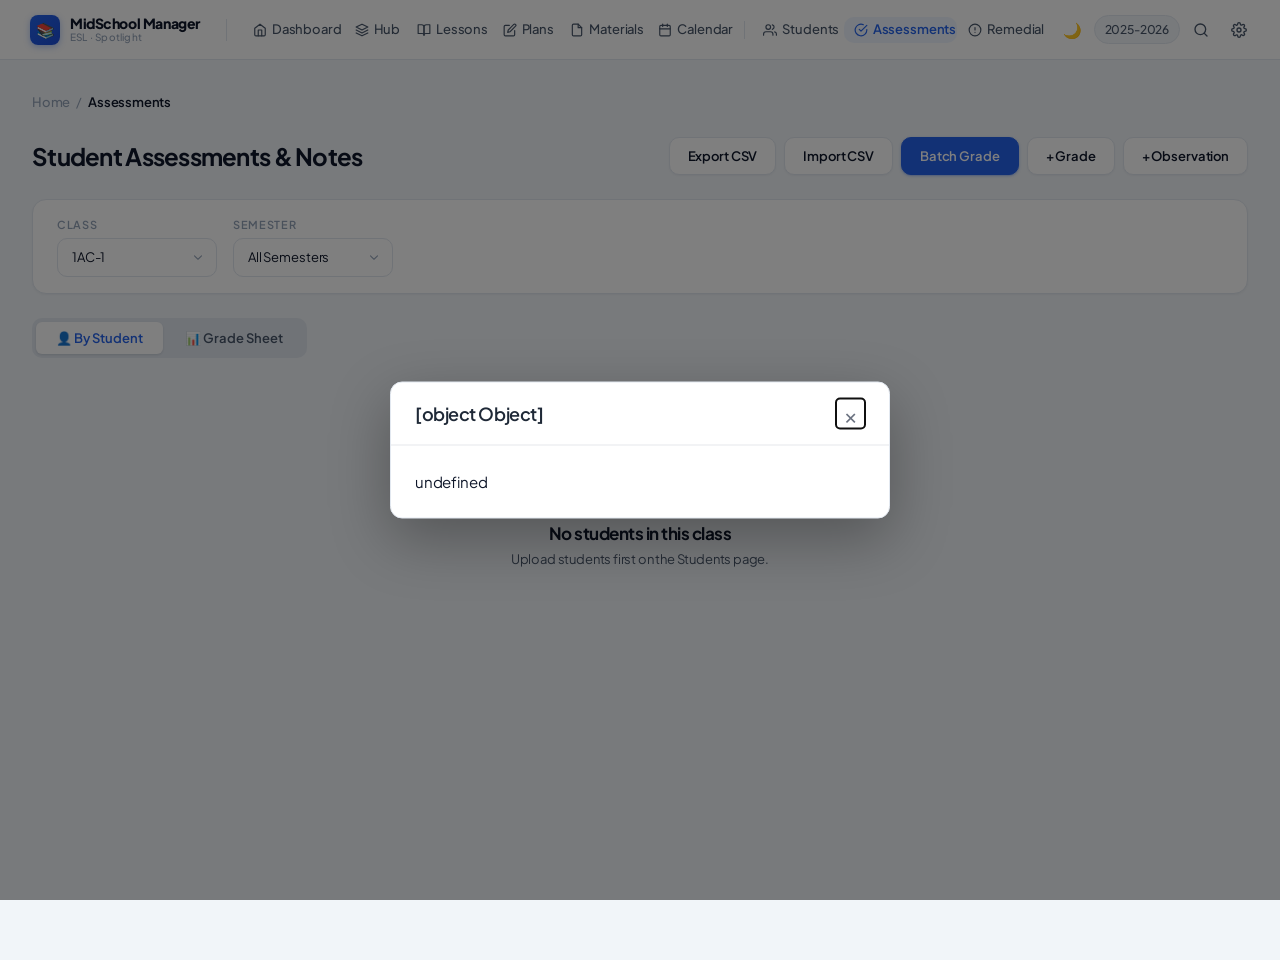
==== commit 32244699: "feat: replace sidebar with professional top navigation bar - Clean top nav with brand + grouped link" ====
--- a/assessments.html
+++ b/assessments.html
@@ -98,9 +98,138 @@
   </style>
 </head>
 <body>
-  <nav class="sidebar" id="sidebar"><div class="sidebar__brand"><div class="sidebar__brand-icon">📚</div><div><span class="sidebar__brand-name">MidSchool Manager</span><span class="sidebar__brand-sub">ESL · Spotlight 1–3</span></div></div><div class="sidebar__nav"><div class="sidebar__section-label">Main</div><a href="index.html" class="sidebar__link" data-nav="index.html"><span class="sidebar__icon"><svg viewBox="0 0 24 24"><path d="M3 9l9-7 9 7v11a2 2 0 0 1-2 2H5a2 2 0 0 1-2-2z"/><polyline points="9 22 9 12 15 12 15 22"/></svg></span><span class="sidebar__label">Dashboard</span></a><a href="teaching-hub.html" class="sidebar__link" data-nav="teaching-hub.html"><span class="sidebar__icon"><svg viewBox="0 0 24 24"><path d="M12 2L2 7l10 5 10-5-10-5z"/><path d="M2 17l10 5 10-5"/><path d="M2 12l10 5 10-5"/></svg></span><span class="sidebar__label">Teaching Hub</span></a><a href="lessons.html" class="sidebar__link" data-nav="lessons.html"><span class="sidebar__icon"><svg viewBox="0 0 24 24"><path d="M2 3h6a4 4 0 0 1 4 4v14a3 3 0 0 0-3-3H2z"/><path d="M22 3h-6a4 4 0 0 0-4 4v14a3 3 0 0 1 3-3h7z"/></svg></span><span class="sidebar__label">Lesson Records</span></a><a href="materials.html" class="sidebar__link" data-nav="materials.html"><span class="sidebar__icon"><svg viewBox="0 0 24 24"><path d="M14 2H6a2 2 0 0 0-2 2v16a2 2 0 0 0 2 2h12a2 2 0 0 0 2-2V8z"/><polyline points="14 2 14 8 20 8"/></svg></span><span class="sidebar__label">Materials</span></a><a href="plans.html" class="sidebar__link" data-nav="plans.html"><span class="sidebar__icon"><svg viewBox="0 0 24 24"><path d="M11 4H4a2 2 0 0 0-2 2v14a2 2 0 0 0 2 2h14a2 2 0 0 0 2-2v-7"/><path d="M18.5 2.5a2.121 2.121 0 0 1 3 3L12 15l-4 1 1-4 9.5-9.5z"/></svg></span><span class="sidebar__label">Lesson Plans</span></a><a href="calendar.html" class="sidebar__link" data-nav="calendar.html"><span class="sidebar__icon"><svg viewBox="0 0 24 24"><rect x="3" y="4" width="18" height="18" rx="2" ry="2"/><line x1="16" y1="2" x2="16" y2="6"/><line x1="8" y1="2" x2="8" y2="6"/><line x1="3" y1="10" x2="21" y2="10"/></svg></span><span class="sidebar__label">Calendar</span></a><div class="sidebar__section-label">Students</div><a href="students.html" class="sidebar__link" data-nav="students.html"><span class="sidebar__icon"><svg viewBox="0 0 24 24"><path d="M17 21v-2a4 4 0 0 0-4-4H5a4 4 0 0 0-4 4v2"/><circle cx="9" cy="7" r="4"/><path d="M23 21v-2a4 4 0 0 0-3-3.87"/><path d="M16 3.13a4 4 0 0 1 0 7.75"/></svg></span><span class="sidebar__label">Students</span></a><a href="assessments.html" class="sidebar__link sidebar__link--active" data-nav="assessments.html"><span class="sidebar__icon"><svg viewBox="0 0 24 24"><path d="M22 11.08V12a10 10 0 1 1-5.93-9.14"/><polyline points="22 4 12 14.01 9 11.01"/></svg></span><span class="sidebar__label">Assessments</span></a><a href="remedial.html" class="sidebar__link" data-nav="remedial.html"><span class="sidebar__icon"><svg viewBox="0 0 24 24"><circle cx="12" cy="12" r="10"/><line x1="12" y1="8" x2="12" y2="12"/><line x1="12" y1="16" x2="12.01" y2="16"/></svg></span><span class="sidebar__label">Remedial Work</span></a></div><div class="sidebar__divider"></div><div class="sidebar__footer"><a href="settings.html" class="sidebar__link" data-nav="settings.html"><span class="sidebar__icon"><svg viewBox="0 0 24 24"><circle cx="12" cy="12" r="3"/><path d="M19.4 15a1.65 1.65 0 0 0 .33 1.82l.06.06a2 2 0 0 1 0 2.83 2 2 0 0 1-2.83 0l-.06-.06a1.65 1.65 0 0 0-1.82-.33 1.65 1.65 0 0 0-1 1.51V21a2 2 0 0 1-2 2 2 2 0 0 1-2-2v-.09A1.65 1.65 0 0 0 9 19.4a1.65 1.65 0 0 0-1.82.33l-.06.06a2 2 0 0 1-2.83 0 2 2 0 0 1 0-2.83l.06-.06A1.65 1.65 0 0 0 4.68 15a1.65 1.65 0 0 0-1.51-1H3a2 2 0 0 1-2-2 2 2 0 0 1 2-2h.09A1.65 1.65 0 0 0 4.6 9a1.65 1.65 0 0 0-.33-1.82l-.06-.06a2 2 0 0 1 0-2.83 2 2 0 0 1 2.83 0l.06.06A1.65 1.65 0 0 0 9 4.68a1.65 1.65 0 0 0 1-1.51V3a2 2 0 0 1 2-2 2 2 0 0 1 2 2v.09a1.65 1.65 0 0 0 1 1.51 1.65 1.65 0 0 0 1.82-.33l.06-.06a2 2 0 0 1 2.83 0 2 2 0 0 1 0 2.83l-.06.06A1.65 1.65 0 0 0 19.4 9a1.65 1.65 0 0 0 1.51 1H21a2 2 0 0 1 2 2 2 2 0 0 1-2 2h-.09a1.65 1.65 0 0 0-1.51 1z"/></svg></span><span class="sidebar__label">Settings</span></a></div></nav>
-  <div class="sidebar-overlay" id="sidebarOverlay"></div>
-  <header class="header"><button class="hamburger" id="hamburgerBtn" aria-label="Toggle navigation"><span class="hamburger__line"></span><span class="hamburger__line"></span><span class="hamburger__line"></span></button><div class="header__inner"><h1 class="header__title" data-header-title>Assessments</h1><div class="header__actions"><button class="header__search-btn" id="headerSearchBtn" aria-label="Search"><svg width="20" height="20" viewBox="0 0 24 24" fill="none" stroke="currentColor" stroke-width="2" stroke-linecap="round" stroke-linejoin="round"><circle cx="11" cy="11" r="8"/><line x1="21" y1="21" x2="16.65" y2="16.65"/></svg></button><div class="header__info" data-header-info></div></div></div></header>
+  <!-- Top Navigation -->
+<header class="topnav" id="topnav">
+  <div class="topnav__inner">
+
+    <!-- Brand -->
+    <a href="index.html" class="topnav__brand" aria-label="MidSchool Manager home">
+      <div class="topnav__brand-icon">📚</div>
+      <div class="topnav__brand-text">
+        <span class="topnav__brand-name">MidSchool Manager</span>
+        <span class="topnav__brand-sub">ESL · Spotlight</span>
+      </div>
+    </a>
+
+    <div class="topnav__separator" aria-hidden="true"></div>
+
+    <!-- Desktop Navigation -->
+    <nav class="topnav__nav" id="topnavNav" aria-label="Main navigation">
+      <div class="topnav__group">
+        <a href="index.html"        class="topnav__link" data-nav="index.html">
+          <svg class="topnav__link-icon" viewBox="0 0 24 24"><path d="M3 9l9-7 9 7v11a2 2 0 0 1-2 2H5a2 2 0 0 1-2-2z"/><polyline points="9 22 9 12 15 12 15 22"/></svg>
+          Dashboard
+        </a>
+        <a href="teaching-hub.html" class="topnav__link" data-nav="teaching-hub.html">
+          <svg class="topnav__link-icon" viewBox="0 0 24 24"><path d="M12 2L2 7l10 5 10-5-10-5z"/><path d="M2 17l10 5 10-5"/><path d="M2 12l10 5 10-5"/></svg>
+          Hub
+        </a>
+        <a href="lessons.html"      class="topnav__link" data-nav="lessons.html">
+          <svg class="topnav__link-icon" viewBox="0 0 24 24"><path d="M2 3h6a4 4 0 0 1 4 4v14a3 3 0 0 0-3-3H2z"/><path d="M22 3h-6a4 4 0 0 0-4 4v14a3 3 0 0 1 3-3h7z"/></svg>
+          Lessons
+        </a>
+        <a href="plans.html"        class="topnav__link" data-nav="plans.html">
+          <svg class="topnav__link-icon" viewBox="0 0 24 24"><path d="M11 4H4a2 2 0 0 0-2 2v14a2 2 0 0 0 2 2h14a2 2 0 0 0 2-2v-7"/><path d="M18.5 2.5a2.121 2.121 0 0 1 3 3L12 15l-4 1 1-4 9.5-9.5z"/></svg>
+          Plans
+        </a>
+        <a href="materials.html"    class="topnav__link" data-nav="materials.html">
+          <svg class="topnav__link-icon" viewBox="0 0 24 24"><path d="M14 2H6a2 2 0 0 0-2 2v16a2 2 0 0 0 2 2h12a2 2 0 0 0 2-2V8z"/><polyline points="14 2 14 8 20 8"/></svg>
+          Materials
+        </a>
+        <a href="calendar.html"     class="topnav__link" data-nav="calendar.html">
+          <svg class="topnav__link-icon" viewBox="0 0 24 24"><rect x="3" y="4" width="18" height="18" rx="2" ry="2"/><line x1="16" y1="2" x2="16" y2="6"/><line x1="8" y1="2" x2="8" y2="6"/><line x1="3" y1="10" x2="21" y2="10"/></svg>
+          Calendar
+        </a>
+      </div>
+
+      <div class="topnav__nav-divider" aria-hidden="true"></div>
+
+      <div class="topnav__group">
+        <a href="students.html"    class="topnav__link" data-nav="students.html">
+          <svg class="topnav__link-icon" viewBox="0 0 24 24"><path d="M17 21v-2a4 4 0 0 0-4-4H5a4 4 0 0 0-4 4v2"/><circle cx="9" cy="7" r="4"/><path d="M23 21v-2a4 4 0 0 0-3-3.87"/><path d="M16 3.13a4 4 0 0 1 0 7.75"/></svg>
+          Students
+        </a>
+        <a href="assessments.html" class="topnav__link" data-nav="assessments.html">
+          <svg class="topnav__link-icon" viewBox="0 0 24 24"><path d="M22 11.08V12a10 10 0 1 1-5.93-9.14"/><polyline points="22 4 12 14.01 9 11.01"/></svg>
+          Assessments
+        </a>
+        <a href="remedial.html"    class="topnav__link" data-nav="remedial.html">
+          <svg class="topnav__link-icon" viewBox="0 0 24 24"><circle cx="12" cy="12" r="10"/><line x1="12" y1="8" x2="12" y2="12"/><line x1="12" y1="16" x2="12.01" y2="16"/></svg>
+          Remedial
+        </a>
+      </div>
+    </nav>
+
+    <!-- Right Actions -->
+    <div class="topnav__actions">
+      <div class="topnav__teacher-info" data-header-info></div>
+      <button class="topnav__action-btn" id="headerSearchBtn" aria-label="Search (Ctrl+K)">
+        <svg width="16" height="16" viewBox="0 0 24 24" fill="none" stroke="currentColor" stroke-width="2" stroke-linecap="round" stroke-linejoin="round"><circle cx="11" cy="11" r="8"/><line x1="21" y1="21" x2="16.65" y2="16.65"/></svg>
+      </button>
+      <a href="settings.html" class="topnav__action-btn" data-nav="settings.html" aria-label="Settings">
+        <svg width="16" height="16" viewBox="0 0 24 24" fill="none" stroke="currentColor" stroke-width="2" stroke-linecap="round" stroke-linejoin="round"><circle cx="12" cy="12" r="3"/><path d="M19.4 15a1.65 1.65 0 0 0 .33 1.82l.06.06a2 2 0 0 1 0 2.83 2 2 0 0 1-2.83 0l-.06-.06a1.65 1.65 0 0 0-1.82-.33 1.65 1.65 0 0 0-1 1.51V21a2 2 0 0 1-2 2 2 2 0 0 1-2-2v-.09A1.65 1.65 0 0 0 9 19.4a1.65 1.65 0 0 0-1.82.33l-.06.06a2 2 0 0 1-2.83 0 2 2 0 0 1 0-2.83l.06-.06A1.65 1.65 0 0 0 4.68 15a1.65 1.65 0 0 0-1.51-1H3a2 2 0 0 1-2-2 2 2 0 0 1 2-2h.09A1.65 1.65 0 0 0 4.6 9a1.65 1.65 0 0 0-.33-1.82l-.06-.06a2 2 0 0 1 0-2.83 2 2 0 0 1 2.83 0l.06.06A1.65 1.65 0 0 0 9 4.68a1.65 1.65 0 0 0 1-1.51V3a2 2 0 0 1 2-2 2 2 0 0 1 2 2v.09a1.65 1.65 0 0 0 1 1.51 1.65 1.65 0 0 0 1.82-.33l.06-.06a2 2 0 0 1 2.83 0 2 2 0 0 1 0 2.83l-.06.06A1.65 1.65 0 0 0 19.4 9a1.65 1.65 0 0 0 1.51 1H21a2 2 0 0 1 2 2 2 2 0 0 1-2 2h-.09a1.65 1.65 0 0 0-1.51 1z"/></svg>
+      </a>
+    </div>
+
+    <!-- Mobile hamburger -->
+    <button class="hamburger" id="hamburgerBtn" aria-label="Toggle menu" aria-expanded="false">
+      <span class="hamburger__line"></span>
+      <span class="hamburger__line"></span>
+      <span class="hamburger__line"></span>
+    </button>
+
+  </div>
+</header>
+
+<!-- Mobile Dropdown Menu -->
+<div class="mobile-menu" id="mobileMenu" aria-hidden="true">
+  <div class="mobile-menu__inner">
+    <div class="mobile-menu__section-label">Teach</div>
+    <a href="index.html"        class="mobile-menu__link" data-nav="index.html">
+      <span class="mobile-menu__icon"><svg viewBox="0 0 24 24"><path d="M3 9l9-7 9 7v11a2 2 0 0 1-2 2H5a2 2 0 0 1-2-2z"/><polyline points="9 22 9 12 15 12 15 22"/></svg></span>
+      Dashboard
+    </a>
+    <a href="teaching-hub.html" class="mobile-menu__link" data-nav="teaching-hub.html">
+      <span class="mobile-menu__icon"><svg viewBox="0 0 24 24"><path d="M12 2L2 7l10 5 10-5-10-5z"/><path d="M2 17l10 5 10-5"/><path d="M2 12l10 5 10-5"/></svg></span>
+      Teaching Hub
+    </a>
+    <a href="lessons.html"      class="mobile-menu__link" data-nav="lessons.html">
+      <span class="mobile-menu__icon"><svg viewBox="0 0 24 24"><path d="M2 3h6a4 4 0 0 1 4 4v14a3 3 0 0 0-3-3H2z"/><path d="M22 3h-6a4 4 0 0 0-4 4v14a3 3 0 0 1 3-3h7z"/></svg></span>
+      Lesson Records
+    </a>
+    <a href="plans.html"        class="mobile-menu__link" data-nav="plans.html">
+      <span class="mobile-menu__icon"><svg viewBox="0 0 24 24"><path d="M11 4H4a2 2 0 0 0-2 2v14a2 2 0 0 0 2 2h14a2 2 0 0 0 2-2v-7"/><path d="M18.5 2.5a2.121 2.121 0 0 1 3 3L12 15l-4 1 1-4 9.5-9.5z"/></svg></span>
+      Lesson Plans
+    </a>
+    <a href="materials.html"    class="mobile-menu__link" data-nav="materials.html">
+      <span class="mobile-menu__icon"><svg viewBox="0 0 24 24"><path d="M14 2H6a2 2 0 0 0-2 2v16a2 2 0 0 0 2 2h12a2 2 0 0 0 2-2V8z"/><polyline points="14 2 14 8 20 8"/></svg></span>
+      Materials
+    </a>
+    <a href="calendar.html"     class="mobile-menu__link" data-nav="calendar.html">
+      <span class="mobile-menu__icon"><svg viewBox="0 0 24 24"><rect x="3" y="4" width="18" height="18" rx="2" ry="2"/><line x1="16" y1="2" x2="16" y2="6"/><line x1="8" y1="2" x2="8" y2="6"/><line x1="3" y1="10" x2="21" y2="10"/></svg></span>
+      Calendar
+    </a>
+    <div class="mobile-menu__section-label">Students</div>
+    <a href="students.html"    class="mobile-menu__link" data-nav="students.html">
+      <span class="mobile-menu__icon"><svg viewBox="0 0 24 24"><path d="M17 21v-2a4 4 0 0 0-4-4H5a4 4 0 0 0-4 4v2"/><circle cx="9" cy="7" r="4"/></svg></span>
+      Students
+    </a>
+    <a href="assessments.html" class="mobile-menu__link" data-nav="assessments.html">
+      <span class="mobile-menu__icon"><svg viewBox="0 0 24 24"><path d="M22 11.08V12a10 10 0 1 1-5.93-9.14"/><polyline points="22 4 12 14.01 9 11.01"/></svg></span>
+      Assessments
+    </a>
+    <a href="remedial.html"    class="mobile-menu__link" data-nav="remedial.html">
+      <span class="mobile-menu__icon"><svg viewBox="0 0 24 24"><circle cx="12" cy="12" r="10"/><line x1="12" y1="8" x2="12" y2="12"/><line x1="12" y1="16" x2="12.01" y2="16"/></svg></span>
+      Remedial Work
+    </a>
+    <div class="mobile-menu__divider"></div>
+    <a href="settings.html"    class="mobile-menu__link" data-nav="settings.html">
+      <span class="mobile-menu__icon"><svg viewBox="0 0 24 24"><circle cx="12" cy="12" r="3"/><path d="M19.4 15a1.65 1.65 0 0 0 .33 1.82l.06.06a2 2 0 0 1 0 2.83 2 2 0 0 1-2.83 0l-.06-.06a1.65 1.65 0 0 0-1.82-.33 1.65 1.65 0 0 0-1 1.51V21a2 2 0 0 1-2 2 2 2 0 0 1-2-2v-.09A1.65 1.65 0 0 0 9 19.4a1.65 1.65 0 0 0-1.82.33l-.06.06a2 2 0 0 1-2.83 0 2 2 0 0 1 0-2.83l.06-.06A1.65 1.65 0 0 0 4.68 15a1.65 1.65 0 0 0-1.51-1H3a2 2 0 0 1-2-2 2 2 0 0 1 2-2h.09A1.65 1.65 0 0 0 4.6 9a1.65 1.65 0 0 0-.33-1.82l-.06-.06a2 2 0 0 1 0-2.83 2 2 0 0 1 2.83 0l.06.06A1.65 1.65 0 0 0 9 4.68a1.65 1.65 0 0 0 1-1.51V3a2 2 0 0 1 2-2 2 2 0 0 1 2 2v.09a1.65 1.65 0 0 0 1 1.51 1.65 1.65 0 0 0 1.82-.33l.06-.06a2 2 0 0 1 2.83 0 2 2 0 0 1 0 2.83l-.06.06A1.65 1.65 0 0 0 19.4 9a1.65 1.65 0 0 0 1.51 1H21a2 2 0 0 1 2 2 2 2 0 0 1-2 2h-.09a1.65 1.65 0 0 0-1.51 1z"/></svg></span>
+      Settings
+    </a>
+  </div>
+</div>
+<div class="mobile-menu-backdrop" id="mobileMenuBackdrop"></div>
 
   <main class="main-content">
     <nav class="breadcrumbs" id="breadcrumbs" aria-label="Breadcrumbs"></nav>
--- a/css/main.css
+++ b/css/main.css
@@ -204,341 +204,334 @@
 
 
 /* ============================================================
-   4. HEADER
-   ============================================================ */
-.header {
+   4. TOP NAVIGATION
+   ============================================================ */
+:root {
+  --topnav-height: 60px;
+}
+
+.topnav {
   position: fixed;
   top: 0; left: 0; right: 0;
-  height: var(--header-height);
-  background: rgba(255,255,255,0.95);
-  backdrop-filter: blur(16px) saturate(180%);
-  -webkit-backdrop-filter: blur(16px) saturate(180%);
+  height: var(--topnav-height);
+  background: rgba(255,255,255,0.97);
+  backdrop-filter: blur(20px) saturate(180%);
+  -webkit-backdrop-filter: blur(20px) saturate(180%);
   border-bottom: 1px solid var(--border);
-  display: flex;
-  align-items: center;
+  z-index: 100;
+  transition: background var(--transition-fast);
+}
+
+.topnav__inner {
+  display: flex;
+  align-items: center;
+  height: 100%;
   padding: 0 var(--space-lg);
-  z-index: 100;
-  transition: padding-left var(--transition-normal);
-}
-
-.header__inner {
-  display: flex;
-  align-items: center;
-  justify-content: space-between;
-  width: 100%;
-  margin-left: var(--sidebar-width);
-  transition: margin-left var(--transition-normal);
-}
-
-.header__title {
-  font-size: var(--text-base);
-  font-weight: 700;
+  gap: var(--space-sm);
+  max-width: 1600px;
+  margin: 0 auto;
+}
+
+/* Brand */
+.topnav__brand {
+  display: flex;
+  align-items: center;
+  gap: 10px;
+  text-decoration: none;
+  flex-shrink: 0;
+  padding: 4px 6px;
+  border-radius: var(--radius-md);
+  transition: background var(--transition-fast);
+  margin-right: 4px;
+}
+.topnav__brand:hover { background: var(--bg-secondary); text-decoration: none; }
+
+.topnav__brand-icon {
+  width: 30px; height: 30px;
+  background: linear-gradient(135deg, #2563EB, #1D4ED8);
+  border-radius: 8px;
+  display: flex; align-items: center; justify-content: center;
+  font-size: 15px;
+  flex-shrink: 0;
+  box-shadow: 0 2px 6px rgba(37,99,235,0.35);
+}
+
+.topnav__brand-text { line-height: 1.1; }
+
+.topnav__brand-name {
+  display: block;
+  font-size: 14px;
+  font-weight: 800;
   color: var(--text);
+  letter-spacing: -0.03em;
   white-space: nowrap;
+}
+
+.topnav__brand-sub {
+  display: block;
+  font-size: 10px;
+  font-weight: 500;
+  color: var(--text-tertiary);
+  letter-spacing: 0.02em;
+}
+
+/* Separators */
+.topnav__separator {
+  width: 1px; height: 22px;
+  background: var(--border);
+  flex-shrink: 0;
+  margin: 0 var(--space-sm);
+}
+
+.topnav__nav-divider {
+  width: 1px; height: 18px;
+  background: var(--border);
+  flex-shrink: 0;
+  margin: 0 6px;
+}
+
+/* Nav groups */
+.topnav__nav {
+  display: flex;
+  align-items: center;
+  gap: 2px;
+  flex: 1;
   overflow: hidden;
-  text-overflow: ellipsis;
-  letter-spacing: -0.02em;
-}
-
-.header__info {
-  font-size: var(--text-sm);
+}
+
+.topnav__group {
+  display: flex;
+  align-items: center;
+  gap: 1px;
+}
+
+/* Nav links */
+.topnav__link {
+  display: flex;
+  align-items: center;
+  gap: 5px;
+  padding: 6px 10px;
+  border-radius: var(--radius-md);
+  font-size: 13px;
+  font-weight: 500;
+  color: var(--text-secondary);
+  text-decoration: none;
+  white-space: nowrap;
+  transition: all var(--transition-fast);
+  letter-spacing: -0.01em;
+  line-height: 1;
+}
+.topnav__link:hover { background: var(--bg-secondary); color: var(--text); text-decoration: none; }
+.topnav__link--active {
+  background: var(--primary-light);
+  color: var(--primary);
+  font-weight: 600;
+}
+.topnav__link--active:hover { background: var(--primary-100); }
+
+.topnav__link-icon {
+  width: 14px; height: 14px;
+  flex-shrink: 0;
+  fill: none;
+  stroke: currentColor;
+  stroke-width: 2;
+  stroke-linecap: round;
+  stroke-linejoin: round;
+}
+
+/* Right actions */
+.topnav__actions {
+  display: flex;
+  align-items: center;
+  gap: 4px;
+  flex-shrink: 0;
+  margin-left: auto;
+}
+
+.topnav__teacher-info {
+  font-size: 12px;
   color: var(--text-secondary);
   font-weight: 500;
-  padding: 4px 12px;
+  padding: 4px 10px;
   background: var(--bg);
   border-radius: var(--radius-full);
   border: 1px solid var(--border);
-}
-
-.header__actions {
-  display: flex;
-  align-items: center;
-  gap: var(--space-sm);
-}
-
-
-/* ============================================================
-   5. SIDEBAR
-   ============================================================ */
-.sidebar {
-  position: fixed;
-  top: 0; left: 0; bottom: 0;
-  width: var(--sidebar-width);
-  background: #0F172A;
-  color: var(--text-inverse);
-  display: flex;
-  flex-direction: column;
-  z-index: 110;
-  transition: width var(--transition-normal), transform var(--transition-normal);
+  white-space: nowrap;
+  max-width: 180px;
   overflow: hidden;
-}
-
-/* Subtle inner right border */
-.sidebar::after {
-  content: '';
-  position: absolute;
-  top: 0; right: 0; bottom: 0;
-  width: 1px;
-  background: rgba(255,255,255,0.04);
-}
-
-.sidebar__brand {
-  height: var(--header-height);
-  display: flex;
-  align-items: center;
-  padding: 0 var(--space-md);
-  gap: 12px;
-  border-bottom: 1px solid rgba(255,255,255,0.06);
+  text-overflow: ellipsis;
+}
+/* Hide when empty */
+.topnav__teacher-info:empty { display: none; }
+
+.topnav__action-btn {
+  width: 34px; height: 34px;
+  display: flex; align-items: center; justify-content: center;
+  border-radius: var(--radius-md);
+  color: var(--text-secondary);
+  cursor: pointer;
+  transition: all var(--transition-fast);
+  border: none;
+  background: none;
+  text-decoration: none;
   flex-shrink: 0;
 }
-
-.sidebar__brand-icon {
-  width: 36px; height: 36px;
-  flex-shrink: 0;
-  display: flex;
-  align-items: center;
-  justify-content: center;
-  background: linear-gradient(135deg, #2563EB 0%, #1D4ED8 100%);
+.topnav__action-btn:hover { background: var(--bg-secondary); color: var(--text); text-decoration: none; }
+.topnav__action-btn--active { background: var(--primary-light); color: var(--primary); }
+
+/* Dark mode toggle (injected by app.js into .topnav__actions) */
+.dark-mode-toggle {
+  width: 34px; height: 34px;
+  display: flex; align-items: center; justify-content: center;
   border-radius: var(--radius-md);
-  color: #fff;
-  font-size: 18px;
-  box-shadow: 0 2px 8px rgba(37,99,235,0.5);
-}
-
-.sidebar__brand-name {
-  font-size: var(--text-base);
-  font-weight: 800;
-  white-space: nowrap;
-  overflow: hidden;
-  opacity: 1;
-  transition: opacity var(--transition-fast);
-  letter-spacing: -0.03em;
-  color: #fff;
-  line-height: 1.2;
-}
-
-.sidebar__brand-sub {
-  font-size: 10px;
-  font-weight: 500;
-  color: rgba(255,255,255,0.35);
-  letter-spacing: 0.06em;
-  text-transform: uppercase;
-  display: block;
-}
-
-.sidebar__nav {
-  flex: 1;
-  overflow-y: auto;
-  padding: var(--space-md) 0 var(--space-sm);
-}
-
-.sidebar__nav::-webkit-scrollbar { width: 3px; }
-.sidebar__nav::-webkit-scrollbar-thumb {
-  background: rgba(255,255,255,0.08);
-  border-radius: var(--radius-full);
-}
-
-.sidebar__section-label {
-  padding: var(--space-lg) var(--space-md) 6px;
-  font-size: 0.625rem;
-  text-transform: uppercase;
-  letter-spacing: 0.1em;
-  color: rgba(255,255,255,0.25);
-  font-weight: 700;
-  white-space: nowrap;
-  overflow: hidden;
-  opacity: 1;
-  transition: opacity var(--transition-fast);
-}
-
-.sidebar__link {
-  display: flex;
-  align-items: center;
-  gap: 10px;
-  padding: 9px 12px;
-  margin: 1px 8px;
-  border-radius: var(--radius-md);
-  color: rgba(255,255,255,0.5);
-  font-size: var(--text-sm);
-  font-weight: 500;
-  white-space: nowrap;
-  text-decoration: none;
+  color: var(--text-secondary);
+  cursor: pointer;
   transition: all var(--transition-fast);
-  letter-spacing: -0.01em;
-  position: relative;
-}
-
-.sidebar__link:hover {
-  background: rgba(255,255,255,0.06);
-  color: rgba(255,255,255,0.9);
-  text-decoration: none;
-}
-
-.sidebar__link--active {
-  background: rgba(37,99,235,0.18);
-  color: #93C5FD;
-  font-weight: 600;
-}
-
-/* Left accent bar on active */
-.sidebar__link--active::before {
-  content: '';
-  position: absolute;
-  left: -8px;
-  top: 6px; bottom: 6px;
-  width: 3px;
-  background: #2563EB;
-  border-radius: 0 2px 2px 0;
-}
-
-.sidebar__link--active:hover {
-  background: rgba(37,99,235,0.22);
-  color: #BFDBFE;
-}
-
-.sidebar__icon {
-  width: 18px; height: 18px;
-  flex-shrink: 0;
-  display: flex;
-  align-items: center;
-  justify-content: center;
-  opacity: 0.9;
-}
-
-.sidebar__icon svg {
-  width: 18px; height: 18px;
-  fill: none;
-  stroke: currentColor;
-  stroke-width: 1.75;
-  stroke-linecap: round;
-  stroke-linejoin: round;
-}
-
-.sidebar__label {
-  overflow: hidden;
-  opacity: 1;
-  transition: opacity var(--transition-fast), width var(--transition-fast);
-}
-
-.sidebar__divider {
-  height: 1px;
-  background: rgba(255,255,255,0.05);
-  margin: 8px var(--space-md);
-  flex-shrink: 0;
-}
-
-.sidebar__footer {
-  padding: var(--space-sm) 0 var(--space-md);
-  flex-shrink: 0;
-}
-
-
-/* ============================================================
-   6. MAIN CONTENT
-   ============================================================ */
-.main-content {
-  margin-left: var(--sidebar-width);
-  margin-top: var(--header-height);
-  padding: var(--space-xl) var(--space-xl) var(--space-2xl);
-  min-height: calc(100vh - var(--header-height));
-  transition: margin-left var(--transition-normal);
-}
-
-
-/* ============================================================
-   7. HAMBURGER
-   ============================================================ */
+  border: none;
+  background: none;
+  font-size: 16px;
+  padding: 0;
+  margin: 0;
+}
+.dark-mode-toggle:hover { background: var(--bg-secondary); }
+.dark-mode-toggle .sidebar__label { display: none; }
+.dark-mode-toggle__icon { font-size: 15px; }
+
+/* Hamburger (hidden on desktop) */
 .hamburger {
   display: none;
   flex-direction: column;
   justify-content: center;
   align-items: center;
-  width: 40px; height: 40px;
+  width: 38px; height: 38px;
   padding: 4px;
   border-radius: var(--radius-md);
   background: transparent;
   cursor: pointer;
   gap: 5px;
   transition: background var(--transition-fast);
+  flex-shrink: 0;
+  margin-left: var(--space-sm);
+  border: none;
 }
 .hamburger:hover { background: var(--bg-secondary); }
-
 .hamburger__line {
   display: block;
-  width: 20px; height: 2px;
+  width: 18px; height: 2px;
   background: var(--text);
   border-radius: var(--radius-full);
   transition: transform var(--transition-normal), opacity var(--transition-normal);
 }
-
-.sidebar-open .hamburger__line:nth-child(1) { transform: translateY(7px) rotate(45deg); }
-.sidebar-open .hamburger__line:nth-child(2) { opacity: 0; }
-.sidebar-open .hamburger__line:nth-child(3) { transform: translateY(-7px) rotate(-45deg); }
-
-
-/* ============================================================
-   8. SIDEBAR OVERLAY (MOBILE)
-   ============================================================ */
-.sidebar-overlay {
+.topnav-open .hamburger__line:nth-child(1) { transform: translateY(7px) rotate(45deg); }
+.topnav-open .hamburger__line:nth-child(2) { opacity: 0; }
+.topnav-open .hamburger__line:nth-child(3) { transform: translateY(-7px) rotate(-45deg); }
+
+/* Mobile dropdown menu */
+.mobile-menu {
+  position: fixed;
+  top: var(--topnav-height);
+  left: 0; right: 0;
+  background: var(--card);
+  border-bottom: 1px solid var(--border);
+  z-index: 98;
+  transform: translateY(-110%);
+  transition: transform var(--transition-normal);
+  box-shadow: var(--shadow-xl);
+  overflow-y: auto;
+  max-height: calc(100vh - var(--topnav-height));
+  display: none;
+}
+.mobile-menu--open { transform: translateY(0); }
+
+.mobile-menu__inner { padding: var(--space-md); }
+
+.mobile-menu__section-label {
+  font-size: var(--text-xs);
+  font-weight: 700;
+  text-transform: uppercase;
+  letter-spacing: 0.08em;
+  color: var(--text-tertiary);
+  padding: var(--space-sm) var(--space-sm) 6px;
+  margin-top: var(--space-xs);
+}
+
+.mobile-menu__link {
+  display: flex;
+  align-items: center;
+  gap: var(--space-md);
+  padding: 12px var(--space-md);
+  border-radius: var(--radius-md);
+  color: var(--text);
+  text-decoration: none;
+  font-size: var(--text-base);
+  font-weight: 500;
+  transition: background var(--transition-fast);
+}
+.mobile-menu__link:hover { background: var(--bg-secondary); text-decoration: none; color: var(--text); }
+.mobile-menu__link--active { background: var(--primary-light); color: var(--primary); font-weight: 600; }
+.mobile-menu__link--active:hover { background: var(--primary-100); }
+
+.mobile-menu__icon {
+  width: 20px; height: 20px;
+  display: flex; align-items: center; justify-content: center;
+  flex-shrink: 0;
+}
+.mobile-menu__icon svg {
+  width: 20px; height: 20px;
+  fill: none; stroke: currentColor; stroke-width: 2; stroke-linecap: round; stroke-linejoin: round;
+}
+
+.mobile-menu__divider { height: 1px; background: var(--border); margin: var(--space-sm) 0; }
+
+.mobile-menu-backdrop {
   display: none;
   position: fixed;
   inset: 0;
-  background: rgba(0,0,0,0.6);
-  z-index: 105;
-  opacity: 0;
-  transition: opacity var(--transition-normal);
-  backdrop-filter: blur(3px);
-}
-.sidebar-overlay--visible { display: block; opacity: 1; }
-
-
-/* ============================================================
-   9. RESPONSIVE BREAKPOINTS
-   ============================================================ */
-@media (max-width: 1024px) {
-  .sidebar { width: var(--sidebar-collapsed); }
-
-  .sidebar__brand-name,
-  .sidebar__label,
-  .sidebar__section-label { opacity: 0; width: 0; overflow: hidden; }
-
-  .sidebar__link { justify-content: center; padding: var(--space-sm); margin: 1px 6px; }
-  .sidebar__brand { justify-content: center; padding: 0; }
-  .sidebar__divider { margin: 6px var(--space-sm); }
-  .sidebar__link--active::before { display: none; }
-
-  .sidebar:hover { width: var(--sidebar-width); box-shadow: var(--shadow-xl); }
-
-  .sidebar:hover .sidebar__brand-name,
-  .sidebar:hover .sidebar__label,
-  .sidebar:hover .sidebar__section-label { opacity: 1; width: auto; }
-
-  .sidebar:hover .sidebar__link { justify-content: flex-start; padding: 9px 12px; }
-  .sidebar:hover .sidebar__brand { justify-content: flex-start; padding: 0 var(--space-md); }
-  .sidebar:hover .sidebar__link--active::before { display: block; }
-
-  .header__inner { margin-left: var(--sidebar-collapsed); }
-  .main-content  { margin-left: var(--sidebar-collapsed); }
+  background: rgba(15,23,42,0.4);
+  z-index: 97;
+  backdrop-filter: blur(2px);
+}
+.mobile-menu-backdrop--visible { display: block; }
+
+
+/* ============================================================
+   5. MAIN CONTENT
+   ============================================================ */
+.main-content {
+  margin-top: var(--topnav-height);
+  margin-inline: auto;
+  padding: var(--space-xl) var(--space-xl) var(--space-2xl);
+  min-height: calc(100vh - var(--topnav-height));
+  max-width: 1400px;
+  width: 100%;
+}
+
+
+/* ============================================================
+   6. RESPONSIVE BREAKPOINTS
+   ============================================================ */
+@media (max-width: 1200px) {
+  .topnav__link { padding: 6px 8px; font-size: 12px; }
+  .topnav__link-icon { display: none; }
+}
+
+@media (max-width: 960px) {
+  .topnav__nav-divider { display: none; }
 }
 
 @media (max-width: 767px) {
+  .topnav__nav { display: none; }
+  .topnav__teacher-info { display: none; }
   .hamburger { display: flex; }
-
-  .sidebar { width: var(--sidebar-width); transform: translateX(-100%); }
-
-  .sidebar__brand-name,
-  .sidebar__label,
-  .sidebar__section-label { opacity: 1; width: auto; }
-
-  .sidebar__link { justify-content: flex-start; padding: 10px var(--space-md); min-height: var(--touch-target); }
-  .sidebar__link--active::before { display: block; }
-  .sidebar__brand { justify-content: flex-start; padding: 0 var(--space-md); }
-
-  .sidebar-open .sidebar { transform: translateX(0); box-shadow: var(--shadow-xl); }
-
-  .header { height: var(--mobile-header-height); }
-  .header__inner { margin-left: 0; }
-  .main-content { margin-left: 0; padding: var(--space-md); margin-top: var(--mobile-header-height); padding-bottom: calc(var(--bottom-nav-height) + var(--safe-area-bottom) + var(--space-lg)); }
+  .mobile-menu { display: block; }
+
+  .topnav__inner { padding: 0 var(--space-md); }
+  .topnav__separator { display: none; }
+
+  .main-content {
+    padding: var(--space-md);
+    padding-bottom: calc(var(--bottom-nav-height) + var(--safe-area-bottom) + var(--space-lg));
+  }
 
   .btn { min-height: var(--touch-target); padding: 0.625rem 1rem; font-size: var(--text-base); }
   .btn-sm { min-height: 36px; padding: 0.375rem 0.75rem; }
@@ -1487,7 +1480,7 @@
    21. PRINT
    ============================================================ */
 @media print {
-  .sidebar, .header, .hamburger, .sidebar-overlay,
+  .topnav, .mobile-menu, .mobile-menu-backdrop, .hamburger,
   .bottom-nav, .fab, .breadcrumbs { display: none !important; }
   .main-content { margin: 0 !important; padding: 0 !important; }
   body { background: #fff; color: #000; }
@@ -1542,16 +1535,16 @@
   --shadow-focus: 0 0 0 3px rgba(96,165,250,0.25);
 }
 
-[data-theme="dark"] .header {
-  background: rgba(15,23,42,0.92);
-  backdrop-filter: blur(16px) saturate(180%);
-}
-[data-theme="dark"] .sidebar {
-  background: #080D1A;
-}
-[data-theme="dark"] .sidebar::after {
-  background: rgba(255,255,255,0.03);
-}
+[data-theme="dark"] .topnav {
+  background: rgba(15,23,42,0.97);
+}
+[data-theme="dark"] .mobile-menu {
+  background: #1E293B;
+  border-bottom-color: #334155;
+}
+[data-theme="dark"] .mobile-menu-backdrop { background: rgba(0,0,0,0.6); }
+[data-theme="dark"] .topnav__brand-name { color: #F1F5F9; }
+[data-theme="dark"] .topnav__teacher-info { background: #1E293B; border-color: #334155; }
 [data-theme="dark"] .welcome-banner {
   background: linear-gradient(135deg, #1E3A8A 0%, #172554 100%);
 }
@@ -1576,7 +1569,6 @@
   background: linear-gradient(135deg, #1D4ED8 0%, #1E3A8A 100%);
   border-color: #1D4ED8;
 }
-[data-theme="dark"] .header__info { background: #1E293B; border-color: #334155; }
 [data-theme="dark"] .stat-card { background: #1E293B; border-color: #334155; }
 
 
@@ -1670,23 +1662,10 @@
 
 /* ============================================================
    25. DARK MODE TOGGLE
-   ============================================================ */
-.dark-mode-toggle {
-  display: flex;
-  align-items: center;
-  gap: 6px;
-  cursor: pointer;
-  padding: 7px 12px;
-  border-radius: var(--radius-md);
-  font-size: var(--text-xs);
-  font-weight: 600;
-  color: rgba(255,255,255,0.45);
-  transition: all var(--transition-fast);
-  margin: 2px 8px;
-  letter-spacing: 0.01em;
-}
-.dark-mode-toggle:hover { background: rgba(255,255,255,0.06); color: rgba(255,255,255,0.85); }
-.dark-mode-toggle__icon { font-size: 14px; }
+   (Base styles already defined under .topnav section above;
+   this section kept for backward compatibility)
+   ============================================================ */
+.dark-mode-toggle__icon { font-size: 15px; }
 
 
 /* ============================================================
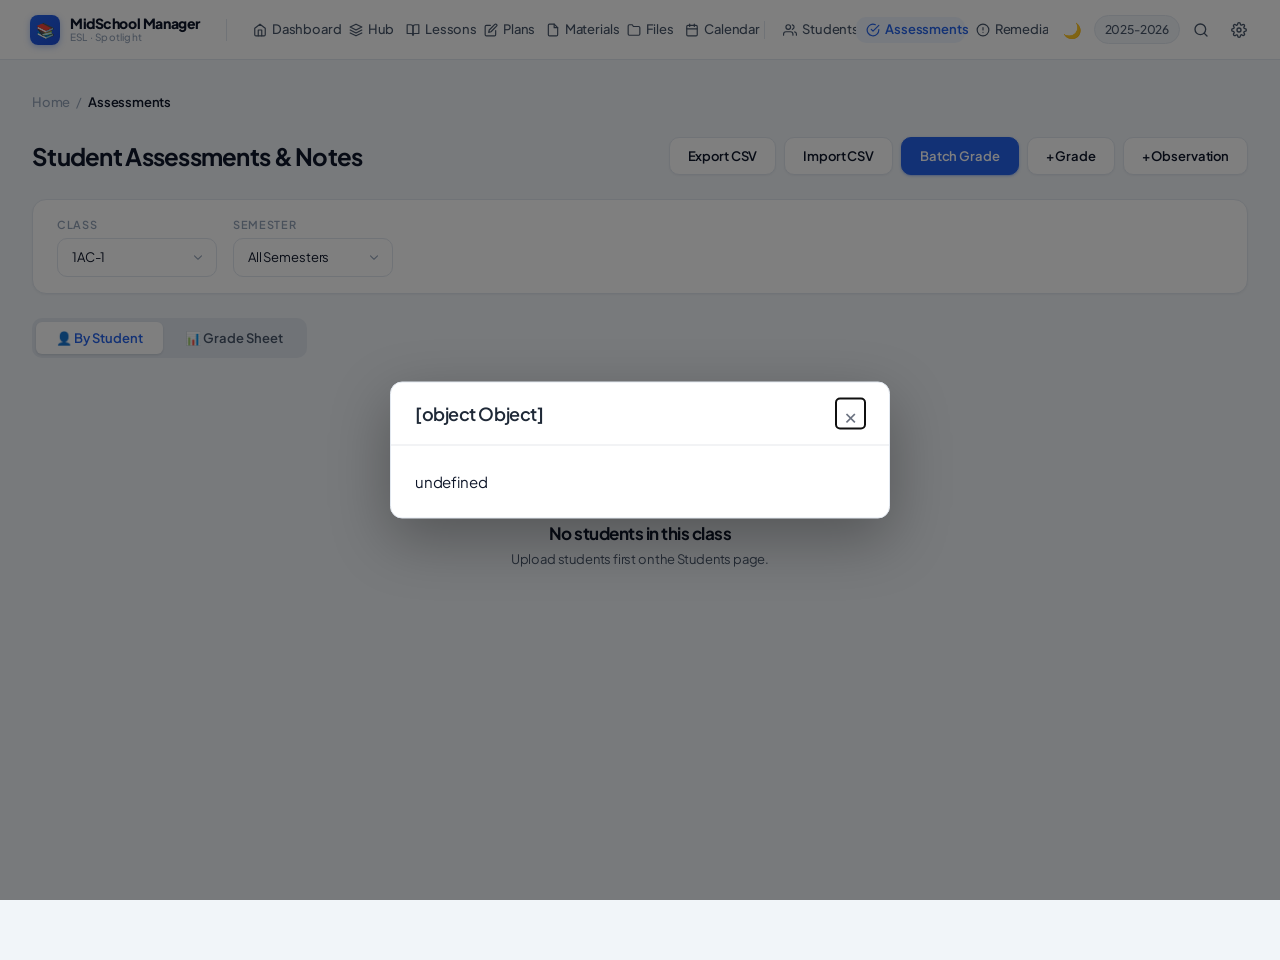
==== commit 50ce40c3: "feat: add Lesson Files page – upload, present, preview, print HTML files - New files.html page with " ====
--- a/assessments.html
+++ b/assessments.html
@@ -136,6 +136,10 @@
           <svg class="topnav__link-icon" viewBox="0 0 24 24"><path d="M14 2H6a2 2 0 0 0-2 2v16a2 2 0 0 0 2 2h12a2 2 0 0 0 2-2V8z"/><polyline points="14 2 14 8 20 8"/></svg>
           Materials
         </a>
+        <a href="files.html"        class="topnav__link" data-nav="files.html">
+          <svg class="topnav__link-icon" viewBox="0 0 24 24"><path d="M22 19a2 2 0 0 1-2 2H4a2 2 0 0 1-2-2V5a2 2 0 0 1 2-2h5l2 3h9a2 2 0 0 1 2 2z"/></svg>
+          Files
+        </a>
         <a href="calendar.html"     class="topnav__link" data-nav="calendar.html">
           <svg class="topnav__link-icon" viewBox="0 0 24 24"><rect x="3" y="4" width="18" height="18" rx="2" ry="2"/><line x1="16" y1="2" x2="16" y2="6"/><line x1="8" y1="2" x2="8" y2="6"/><line x1="3" y1="10" x2="21" y2="10"/></svg>
           Calendar
@@ -204,6 +208,10 @@
     <a href="materials.html"    class="mobile-menu__link" data-nav="materials.html">
       <span class="mobile-menu__icon"><svg viewBox="0 0 24 24"><path d="M14 2H6a2 2 0 0 0-2 2v16a2 2 0 0 0 2 2h12a2 2 0 0 0 2-2V8z"/><polyline points="14 2 14 8 20 8"/></svg></span>
       Materials
+    </a>
+    <a href="files.html"        class="mobile-menu__link" data-nav="files.html">
+      <span class="mobile-menu__icon"><svg viewBox="0 0 24 24"><path d="M22 19a2 2 0 0 1-2 2H4a2 2 0 0 1-2-2V5a2 2 0 0 1 2-2h5l2 3h9a2 2 0 0 1 2 2z"/></svg></span>
+      Lesson Files
     </a>
     <a href="calendar.html"     class="mobile-menu__link" data-nav="calendar.html">
       <span class="mobile-menu__icon"><svg viewBox="0 0 24 24"><rect x="3" y="4" width="18" height="18" rx="2" ry="2"/><line x1="16" y1="2" x2="16" y2="6"/><line x1="8" y1="2" x2="8" y2="6"/><line x1="3" y1="10" x2="21" y2="10"/></svg></span>
--- a/css/main.css
+++ b/css/main.css
@@ -1774,3 +1774,224 @@
 .msm-toast--error   { border-left: 3px solid var(--danger); }
 .msm-toast--warning { border-left: 3px solid var(--warning); }
 .msm-toast--info    { border-left: 3px solid var(--primary); }
+
+/* ==========================================================================
+   LESSON FILES PAGE  (files.html)
+   ========================================================================== */
+
+/* ── Class tabs ── */
+.lf-class-tabs {
+  display: flex;
+  flex-wrap: wrap;
+  gap: 6px;
+  margin-bottom: 20px;
+}
+.lf-tab {
+  padding: 5px 13px;
+  border-radius: 999px;
+  border: 1.5px solid var(--border);
+  background: var(--card);
+  font-size: 12px;
+  font-weight: 600;
+  color: var(--text-secondary);
+  cursor: pointer;
+  transition: all .15s;
+  white-space: nowrap;
+}
+.lf-tab:hover          { border-color: var(--primary-200); color: var(--primary); }
+.lf-tab--active        { background: var(--primary); border-color: var(--primary); color: #fff; }
+.lf-tab--group         { border-style: dashed; }
+
+/* ── File grid ── */
+.lf-grid {
+  display: grid;
+  grid-template-columns: repeat(auto-fill, minmax(320px, 1fr));
+  gap: 16px;
+}
+
+/* ── File card ── */
+.lf-card {
+  background: var(--card);
+  border: 1px solid var(--border);
+  border-radius: var(--radius-lg);
+  padding: 16px;
+  display: flex;
+  gap: 14px;
+  align-items: flex-start;
+  transition: box-shadow .15s;
+}
+.lf-card:hover { box-shadow: var(--shadow-md); }
+
+.lf-card__icon {
+  font-size: 32px;
+  line-height: 1;
+  flex-shrink: 0;
+  margin-top: 2px;
+}
+.lf-card__body  { flex: 1; min-width: 0; }
+.lf-card__title {
+  font-weight: 700;
+  font-size: 14px;
+  color: var(--text);
+  margin-bottom: 4px;
+  white-space: nowrap;
+  overflow: hidden;
+  text-overflow: ellipsis;
+}
+.lf-card__meta {
+  display: flex;
+  gap: 10px;
+  flex-wrap: wrap;
+  font-size: 11px;
+  color: var(--text-secondary);
+  margin-bottom: 6px;
+}
+.lf-card__filename { font-family: monospace; }
+.lf-card__classes  { display: flex; flex-wrap: wrap; gap: 4px; margin-bottom: 6px; }
+.lf-card__desc     { font-size: 12px; color: var(--text-secondary); margin-top: 4px; }
+.lf-card__actions  {
+  display: flex;
+  flex-direction: column;
+  gap: 5px;
+  flex-shrink: 0;
+}
+
+.lf-class-badge {
+  display: inline-block;
+  padding: 1px 7px;
+  border-radius: 999px;
+  font-size: 10px;
+  font-weight: 700;
+  color: #fff;
+}
+
+/* ── Drop zone ── */
+.lf-drop-zone {
+  border: 2px dashed var(--border);
+  border-radius: var(--radius-lg);
+  padding: 32px 24px;
+  text-align: center;
+  cursor: pointer;
+  transition: border-color .15s, background .15s;
+}
+.lf-drop-zone--over,
+.lf-drop-zone:hover {
+  border-color: var(--primary);
+  background: var(--primary-50);
+}
+.lf-drop-zone__icon { font-size: 40px; margin-bottom: 8px; }
+.lf-drop-zone__text { font-size: 14px; font-weight: 600; color: var(--text); margin-bottom: 10px; }
+.lf-drop-zone__hint { font-size: 11px; color: var(--text-secondary); margin-top: 8px; }
+
+/* ── Class checkboxes in upload / edit forms ── */
+.lf-class-checkboxes {
+  display: flex;
+  flex-wrap: wrap;
+  gap: 8px;
+  padding: 8px 0;
+}
+.lf-checkbox-label {
+  display: flex;
+  align-items: center;
+  gap: 5px;
+  font-size: 12px;
+  font-weight: 600;
+  cursor: pointer;
+  padding: 4px 8px;
+  border: 1px solid var(--border);
+  border-radius: var(--radius-md);
+  transition: background .1s;
+}
+.lf-checkbox-label:hover { background: var(--bg-secondary); }
+.lf-checkbox-label input[type=checkbox] { width: 14px; height: 14px; cursor: pointer; }
+.lf-class-dot {
+  width: 8px;
+  height: 8px;
+  border-radius: 50%;
+  flex-shrink: 0;
+}
+
+/* ── Preview / edit modal ── */
+.lf-preview-modal {
+  width: 96vw;
+  max-width: 1200px;
+  height: 90vh;
+  display: flex;
+  flex-direction: column;
+}
+.lf-preview-body {
+  flex: 1;
+  overflow: hidden;
+  padding: 0 !important;
+  display: flex;
+  flex-direction: column;
+}
+.lf-preview-iframe {
+  flex: 1;
+  width: 100%;
+  border: none;
+  background: #fff;
+}
+.lf-editor-panel {
+  flex: 1;
+  display: flex;
+  flex-direction: column;
+  overflow: hidden;
+}
+.lf-html-editor {
+  flex: 1;
+  width: 100%;
+  font-family: 'Consolas', 'Monaco', monospace;
+  font-size: 12px;
+  line-height: 1.5;
+  padding: 12px;
+  border: none;
+  border-bottom: 1px solid var(--border);
+  background: #1e1e1e;
+  color: #d4d4d4;
+  resize: none;
+  tab-size: 2;
+}
+.lf-html-editor:focus { outline: none; }
+
+/* ── Attached-files section inside lesson modals ── */
+.lf-attached {
+  margin-top: 16px;
+  padding-top: 14px;
+  border-top: 1px solid var(--border-light);
+}
+.lf-attached__label {
+  font-size: 11px;
+  font-weight: 700;
+  text-transform: uppercase;
+  letter-spacing: .05em;
+  color: var(--text-secondary);
+  margin-bottom: 8px;
+}
+.lf-attached__list { display: flex; flex-direction: column; gap: 6px; }
+.lf-attached__item {
+  display: flex;
+  align-items: center;
+  gap: 10px;
+  padding: 7px 10px;
+  border: 1px solid var(--border);
+  border-radius: var(--radius-md);
+  background: var(--bg-secondary);
+  font-size: 13px;
+}
+.lf-attached__item-title { flex: 1; font-weight: 600; }
+.lf-attached__item-actions { display: flex; gap: 6px; }
+
+/* ── Responsive ── */
+@media (max-width: 600px) {
+  .lf-grid { grid-template-columns: 1fr; }
+  .lf-card { flex-direction: column; }
+  .lf-card__actions { flex-direction: row; flex-wrap: wrap; }
+  .lf-preview-modal { width: 100vw; height: 100vh; border-radius: 0; }
+}
+
+/* ── Dark mode ── */
+[data-theme="dark"] .lf-card { background: var(--card); }
+[data-theme="dark"] .lf-html-editor { background: #1e1e1e; color: #d4d4d4; }
+[data-theme="dark"] .lf-drop-zone { border-color: var(--border); }
+[data-theme="dark"] .lf-preview-iframe { background: #fff; }
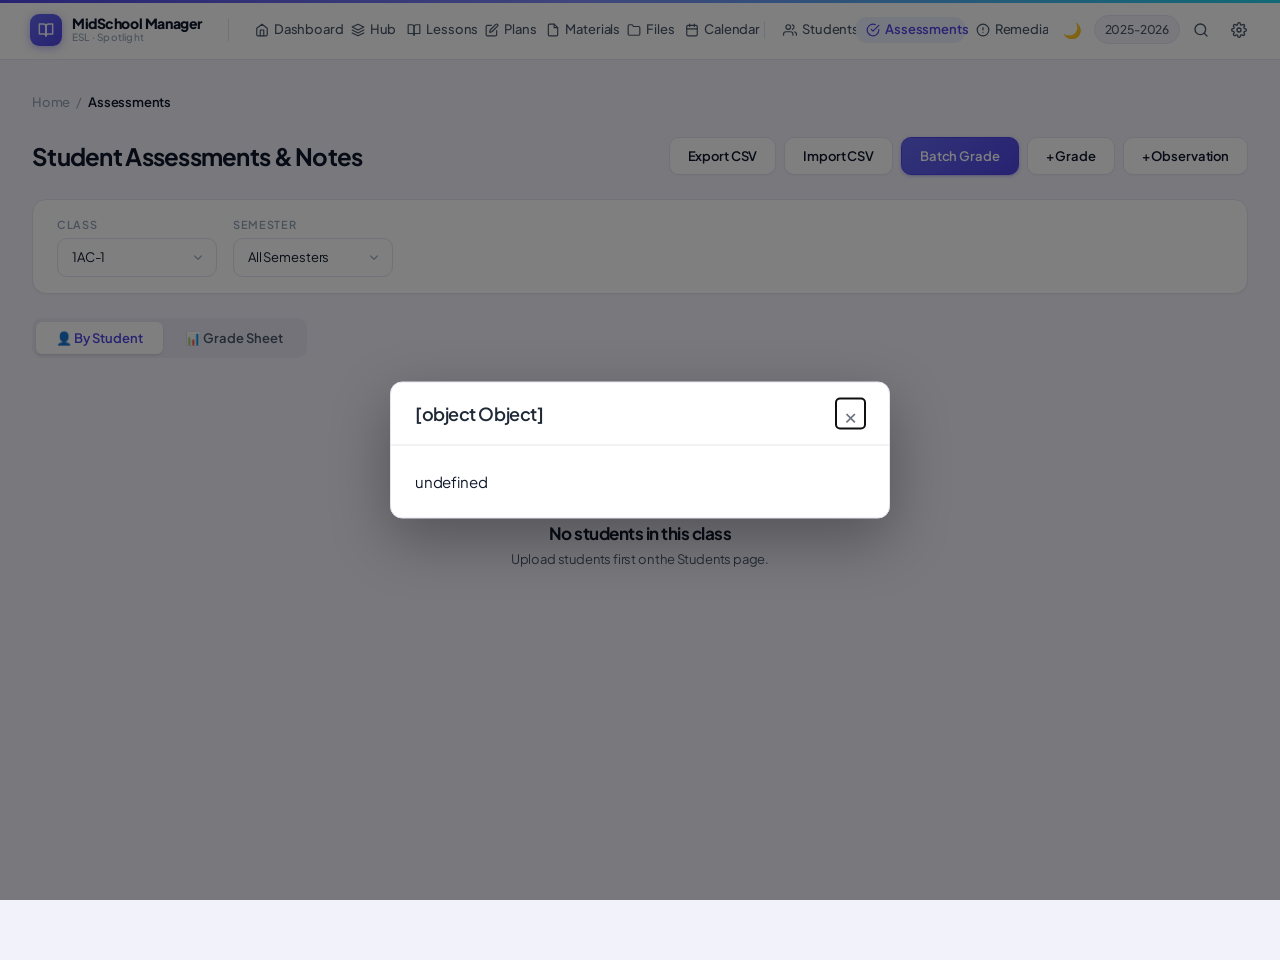
==== commit 3816cc7e: "design: refresh palette to indigo, SVG brand icon, topnav accent strip Color system: - Primary: Roya" ====
--- a/assessments.html
+++ b/assessments.html
@@ -4,7 +4,7 @@
   <meta charset="UTF-8">
   <meta name="viewport" content="width=device-width, initial-scale=1.0">
   <title>MidSchool Manager · Assessments</title>
-  <meta name="theme-color" content="#2563EB">
+  <meta name="theme-color" content="#4F46E5">
   <link rel="manifest" href="manifest.json">
   <link rel="apple-touch-icon" href="icons/icon-192.svg">
   <link rel="stylesheet" href="css/main.css">
@@ -104,7 +104,7 @@
 
     <!-- Brand -->
     <a href="index.html" class="topnav__brand" aria-label="MidSchool Manager home">
-      <div class="topnav__brand-icon">📚</div>
+      <div class="topnav__brand-icon"><svg viewBox="0 0 24 24" fill="none" stroke="rgba(255,255,255,0.92)" stroke-width="2.2" stroke-linecap="round" stroke-linejoin="round" width="16" height="16"><path d="M2 3h6a4 4 0 0 1 4 4v14a3 3 0 0 0-3-3H2z"/><path d="M22 3h-6a4 4 0 0 0-4 4v14a3 3 0 0 1 3-3h7z"/></svg></div>
       <div class="topnav__brand-text">
         <span class="topnav__brand-name">MidSchool Manager</span>
         <span class="topnav__brand-sub">ESL · Spotlight</span>
--- a/css/main.css
+++ b/css/main.css
@@ -16,13 +16,14 @@
    1. DESIGN TOKENS
    ============================================================ */
 :root {
-  /* ── Brand · Royal Blue ── */
-  --primary:       #2563EB;
-  --primary-dark:  #1E3A8A;
-  --primary-light: #EFF6FF;
-  --primary-hover: #1D4ED8;
-  --primary-50:    #EFF6FF;
-  --primary-100:   #DBEAFE;
+  /* ── Brand · Indigo ── */
+  --primary:       #4F46E5;
+  --primary-dark:  #312E81;
+  --primary-light: #EEF2FF;
+  --primary-hover: #4338CA;
+  --primary-50:    #EEF2FF;
+  --primary-100:   #E0E7FF;
+  --primary-200:   #C7D2FE;
 
   /* ── Accent · Warm Amber (used sparingly) ── */
   --accent:        #F59E0B;
@@ -42,9 +43,9 @@
   --teal-light:    #F0FDFA;
 
   /* ── Surfaces ── */
-  --bg:            #F1F5F9;
-  --bg-secondary:  #E2E8F0;
-  --bg-tertiary:   #CBD5E1;
+  --bg:            #F2F2FB;
+  --bg-secondary:  #E8E8F4;
+  --bg-tertiary:   #D6D6ED;
   --card:          #FFFFFF;
 
   /* ── Text ── */
@@ -54,8 +55,8 @@
   --text-inverse:  #FFFFFF;
 
   /* ── Borders ── */
-  --border:        #E2E8F0;
-  --border-light:  #F1F5F9;
+  --border:        #E3E3F3;
+  --border-light:  #EDEDF9;
   --border-focus:  var(--primary);
 
   /* ── Shadows ── */
@@ -65,10 +66,10 @@
   --shadow-lg:   0 12px 20px -4px rgba(15,23,42,0.12), 0 4px 8px -4px rgba(15,23,42,0.06);
   --shadow-xl:   0 24px 32px -6px rgba(15,23,42,0.14), 0 8px 12px -6px rgba(15,23,42,0.08);
   --shadow-inner: inset 0 2px 4px rgba(15,23,42,0.06);
-  --shadow-focus: 0 0 0 3px rgba(37,99,235,0.18);
+  --shadow-focus: 0 0 0 3px rgba(79,70,229,0.20);
 
   /* ── Class colours (grade families) ── */
-  --class-1:  #2563EB;  /* 1AC-1 */
+  --class-1:  #4F46E5;  /* 1AC-1 */
   --class-2:  #3B82F6;  /* 1AC-2 */
   --class-3:  #0EA5E9;  /* 1AC-3 */
   --class-4:  #6366F1;  /* 1AC-4 */
@@ -172,6 +173,15 @@
 
 table { border-collapse: collapse; width: 100%; }
 
+/* ── Custom scrollbar ── */
+::-webkit-scrollbar { width: 7px; height: 7px; }
+::-webkit-scrollbar-track { background: transparent; }
+::-webkit-scrollbar-thumb { background: var(--border); border-radius: 999px; }
+::-webkit-scrollbar-thumb:hover { background: var(--primary-200); }
+
+/* ── Text selection ── */
+::selection { background: #C7D2FE; color: var(--primary-dark); }
+
 
 /* ============================================================
    3. TYPOGRAPHY
@@ -214,12 +224,21 @@
   position: fixed;
   top: 0; left: 0; right: 0;
   height: var(--topnav-height);
-  background: rgba(255,255,255,0.97);
-  backdrop-filter: blur(20px) saturate(180%);
-  -webkit-backdrop-filter: blur(20px) saturate(180%);
+  background: rgba(255,255,255,0.96);
+  backdrop-filter: blur(24px) saturate(200%);
+  -webkit-backdrop-filter: blur(24px) saturate(200%);
   border-bottom: 1px solid var(--border);
   z-index: 100;
   transition: background var(--transition-fast);
+}
+/* Gradient accent strip along the top */
+.topnav::before {
+  content: '';
+  position: absolute;
+  top: 0; left: 0; right: 0;
+  height: 3px;
+  background: linear-gradient(90deg, #4F46E5 0%, #818CF8 45%, #22D3EE 100%);
+  z-index: 1;
 }
 
 .topnav__inner {
@@ -247,13 +266,13 @@
 .topnav__brand:hover { background: var(--bg-secondary); text-decoration: none; }
 
 .topnav__brand-icon {
-  width: 30px; height: 30px;
-  background: linear-gradient(135deg, #2563EB, #1D4ED8);
-  border-radius: 8px;
+  width: 32px; height: 32px;
+  background: linear-gradient(135deg, #6366F1, #4F46E5);
+  border-radius: 9px;
   display: flex; align-items: center; justify-content: center;
   font-size: 15px;
   flex-shrink: 0;
-  box-shadow: 0 2px 6px rgba(37,99,235,0.35);
+  box-shadow: 0 2px 8px rgba(79,70,229,0.40);
 }
 
 .topnav__brand-text { line-height: 1.1; }
@@ -564,10 +583,11 @@
   border-radius: var(--radius-lg);
   box-shadow: var(--shadow-sm);
   padding: var(--space-lg);
-  transition: box-shadow var(--transition-fast);
+  transition: box-shadow var(--transition-fast), transform var(--transition-fast), border-color var(--transition-fast);
 }
 .card--flat { box-shadow: none; border-color: var(--border-light); }
 .card--elevated { box-shadow: var(--shadow-md); }
+.card--lift:hover { transform: translateY(-2px); box-shadow: var(--shadow-lg); border-color: var(--primary-200); }
 
 .card__header {
   display: flex;
@@ -623,15 +643,15 @@
 .btn:active { transform: scale(0.97); }
 
 .btn-primary {
-  background: var(--primary);
+  background: linear-gradient(135deg, #6366F1 0%, #4F46E5 100%);
   color: #fff;
-  border-color: var(--primary);
-  box-shadow: 0 1px 3px rgba(37,99,235,0.35), 0 1px 1px rgba(37,99,235,0.1);
+  border-color: #4F46E5;
+  box-shadow: 0 1px 4px rgba(79,70,229,0.30), 0 1px 1px rgba(79,70,229,0.12);
 }
 .btn-primary:hover {
-  background: var(--primary-hover);
-  border-color: var(--primary-hover);
-  box-shadow: 0 3px 8px rgba(37,99,235,0.4);
+  background: linear-gradient(135deg, #5558E8 0%, #4338CA 100%);
+  border-color: #4338CA;
+  box-shadow: 0 4px 12px rgba(79,70,229,0.40);
   text-decoration: none;
   color: #fff;
 }
@@ -1386,13 +1406,13 @@
     border-radius: 50%;
     background: var(--primary); color: white;
     align-items: center; justify-content: center;
-    box-shadow: 0 4px 16px rgba(37,99,235,0.45);
+    box-shadow: 0 4px 16px rgba(79,70,229,0.45);
     z-index: 119;
     transition: transform var(--transition-fast), box-shadow var(--transition-fast);
     cursor: pointer;
   }
   .fab:active { transform: scale(0.92); }
-  .fab:hover  { box-shadow: 0 6px 20px rgba(37,99,235,0.55); }
+  .fab:hover  { box-shadow: 0 6px 20px rgba(79,70,229,0.55); }
 }
 
 
@@ -1436,12 +1456,12 @@
   background: linear-gradient(135deg, var(--primary) 0%, var(--primary-hover) 100%);
   color: white;
   border-color: var(--primary);
-  box-shadow: 0 3px 12px rgba(37,99,235,0.3);
+  box-shadow: 0 3px 12px rgba(79,70,229,0.3);
 }
 .action-card--primary:hover {
-  background: linear-gradient(135deg, var(--primary-hover) 0%, #1E3A8A 100%);
+  background: linear-gradient(135deg, var(--primary-hover) 0%, #312E81 100%);
   color: white;
-  box-shadow: 0 6px 18px rgba(37,99,235,0.4);
+  box-shadow: 0 6px 18px rgba(79,70,229,0.4);
 }
 .action-card__icon { font-size: 26px; }
 .action-card__label { font-size: var(--text-sm); font-weight: 700; letter-spacing: -0.01em; }
@@ -1492,12 +1512,13 @@
    22. DARK MODE
    ============================================================ */
 [data-theme="dark"] {
-  --primary:       #60A5FA;
-  --primary-dark:  #1E3A8A;
-  --primary-light: #1E3A8A;
-  --primary-hover: #93C5FD;
-  --primary-50:    #172554;
-  --primary-100:   #1E3A8A;
+  --primary:       #818CF8;
+  --primary-dark:  #312E81;
+  --primary-light: #1E1B4B;
+  --primary-hover: #A5B4FC;
+  --primary-50:    #1E1B4B;
+  --primary-100:   #312E81;
+  --primary-200:   #4338CA;
 
   --accent:        #FBBF24;
   --accent-light:  #78350F;
@@ -1513,18 +1534,18 @@
   --teal:          #2DD4BF;
   --teal-light:    #134E4A;
 
-  --bg:            #0F172A;
-  --bg-secondary:  #1E293B;
-  --bg-tertiary:   #334155;
-  --card:          #1E293B;
-
-  --text:          #F1F5F9;
-  --text-secondary:#94A3B8;
-  --text-tertiary: #64748B;
-  --text-inverse:  #0F172A;
-
-  --border:        #334155;
-  --border-light:  #1E293B;
+  --bg:            #0D0D1F;
+  --bg-secondary:  #161630;
+  --bg-tertiary:   #252548;
+  --card:          #16162C;
+
+  --text:          #EEEEFF;
+  --text-secondary:#9898C0;
+  --text-tertiary: #5E5E88;
+  --text-inverse:  #0D0D1F;
+
+  --border:        #2A2A4E;
+  --border-light:  #1C1C38;
   --border-focus:  var(--primary);
 
   --shadow-xs:   0 1px 2px rgba(0,0,0,0.35);
@@ -1532,44 +1553,44 @@
   --shadow-md:   0 4px 8px -2px rgba(0,0,0,0.5), 0 2px 4px -2px rgba(0,0,0,0.35);
   --shadow-lg:   0 12px 20px -4px rgba(0,0,0,0.5), 0 4px 8px -4px rgba(0,0,0,0.35);
   --shadow-xl:   0 24px 32px -6px rgba(0,0,0,0.6), 0 8px 12px -6px rgba(0,0,0,0.4);
-  --shadow-focus: 0 0 0 3px rgba(96,165,250,0.25);
+  --shadow-focus: 0 0 0 3px rgba(129,140,248,0.28);
 }
 
 [data-theme="dark"] .topnav {
-  background: rgba(15,23,42,0.97);
+  background: rgba(13,13,31,0.97);
 }
 [data-theme="dark"] .mobile-menu {
-  background: #1E293B;
-  border-bottom-color: #334155;
-}
-[data-theme="dark"] .mobile-menu-backdrop { background: rgba(0,0,0,0.6); }
-[data-theme="dark"] .topnav__brand-name { color: #F1F5F9; }
-[data-theme="dark"] .topnav__teacher-info { background: #1E293B; border-color: #334155; }
+  background: #16162C;
+  border-bottom-color: #2A2A4E;
+}
+[data-theme="dark"] .mobile-menu-backdrop { background: rgba(0,0,0,0.65); }
+[data-theme="dark"] .topnav__brand-name { color: #EEEEFF; }
+[data-theme="dark"] .topnav__teacher-info { background: #161630; border-color: #2A2A4E; }
 [data-theme="dark"] .welcome-banner {
-  background: linear-gradient(135deg, #1E3A8A 0%, #172554 100%);
+  background: linear-gradient(135deg, #312E81 0%, #1E1B4B 100%);
 }
 [data-theme="dark"] .modal {
-  background: #1E293B;
-  box-shadow: 0 24px 64px rgba(0,0,0,0.7);
-}
-[data-theme="dark"] .modal-header { border-bottom-color: #334155; }
-[data-theme="dark"] .modal-header h2 { color: #F1F5F9; }
-[data-theme="dark"] .modal-footer { border-top-color: #334155; }
-[data-theme="dark"] .msm-toast { background: #1E293B; box-shadow: 0 4px 16px rgba(0,0,0,0.5); }
-[data-theme="dark"] .msm-toast-message { color: #CBD5E1; }
-[data-theme="dark"] .cal-grid__day--other { background: #0F172A; }
-[data-theme="dark"] .cal-grid__day--today { background: #172554; }
+  background: #16162C;
+  box-shadow: 0 24px 64px rgba(0,0,0,0.75);
+}
+[data-theme="dark"] .modal-header { border-bottom-color: #2A2A4E; }
+[data-theme="dark"] .modal-header h2 { color: #EEEEFF; }
+[data-theme="dark"] .modal-footer { border-top-color: #2A2A4E; }
+[data-theme="dark"] .msm-toast { background: #16162C; box-shadow: 0 4px 16px rgba(0,0,0,0.55); }
+[data-theme="dark"] .msm-toast-message { color: #C4C4E0; }
+[data-theme="dark"] .cal-grid__day--other { background: #0D0D1F; }
+[data-theme="dark"] .cal-grid__day--today { background: #1E1B4B; }
 [data-theme="dark"] .cal-grid__day--holiday { background: #7F1D1D; }
-[data-theme="dark"] .bottom-nav { background: rgba(30,41,59,0.96); border-top-color: #334155; }
-[data-theme="dark"] .bottom-sheet { background: #1E293B; }
-[data-theme="dark"] .sidepanel { background: #1E293B; border-left-color: #334155; }
-[data-theme="dark"] .cmd-palette { background: #1E293B; border-color: #334155; }
-[data-theme="dark"] .action-card { background: #1E293B; border-color: #334155; }
+[data-theme="dark"] .bottom-nav { background: rgba(22,22,44,0.97); border-top-color: #2A2A4E; }
+[data-theme="dark"] .bottom-sheet { background: #16162C; }
+[data-theme="dark"] .sidepanel { background: #16162C; border-left-color: #2A2A4E; }
+[data-theme="dark"] .cmd-palette { background: #16162C; border-color: #2A2A4E; }
+[data-theme="dark"] .action-card { background: #16162C; border-color: #2A2A4E; }
 [data-theme="dark"] .action-card--primary {
-  background: linear-gradient(135deg, #1D4ED8 0%, #1E3A8A 100%);
-  border-color: #1D4ED8;
-}
-[data-theme="dark"] .stat-card { background: #1E293B; border-color: #334155; }
+  background: linear-gradient(135deg, #4F46E5 0%, #312E81 100%);
+  border-color: #4F46E5;
+}
+[data-theme="dark"] .stat-card { background: #16162C; border-color: #2A2A4E; }
 
 
 /* ============================================================
@@ -1587,16 +1608,16 @@
   text-align: center;
   margin-bottom: 16px;
   padding-bottom: 12px;
-  border-bottom: 2px solid #1E3A8A;
-}
-.grade-sheet-preview__school { font-size: 18px; font-weight: 700; color: #1E3A8A; margin-bottom: 2px; }
+  border-bottom: 2px solid #312E81;
+}
+.grade-sheet-preview__school { font-size: 18px; font-weight: 700; color: #312E81; margin-bottom: 2px; }
 .grade-sheet-preview__info   { font-size: 12px; color: #6B7280; }
 .grade-sheet-preview table   { width: 100%; border-collapse: collapse; font-size: 12px; }
 .grade-sheet-preview th,
 .grade-sheet-preview td       { border: 1px solid #9CA3AF; padding: 6px 8px; text-align: center; }
-.grade-sheet-preview th       { background: #EFF6FF; font-weight: 700; font-size: 11px; text-transform: uppercase; }
+.grade-sheet-preview th       { background: #EEF2FF; font-weight: 700; font-size: 11px; text-transform: uppercase; }
 .grade-sheet-preview td.name-cell { text-align: left; font-weight: 500; }
-.grade-sheet-preview .avg-col { background: #EFF6FF; font-weight: 700; }
+.grade-sheet-preview .avg-col { background: #EEF2FF; font-weight: 700; }
 .grade-sheet-preview .pass    { color: #059669; }
 .grade-sheet-preview .fail    { color: #DC2626; font-weight: 700; }
 .grade-sheet-preview tfoot td { background: #F1F5F9; font-weight: 700; }
@@ -1614,10 +1635,10 @@
   }
   body.print-grade-sheet .grade-sheet-preview tr { page-break-inside: avoid; }
   body.print-grade-sheet .grade-sheet-preview th {
-    background: #EFF6FF !important; -webkit-print-color-adjust: exact; print-color-adjust: exact;
+    background: #EEF2FF !important; -webkit-print-color-adjust: exact; print-color-adjust: exact;
   }
   body.print-grade-sheet .grade-sheet-preview .avg-col {
-    background: #EFF6FF !important; -webkit-print-color-adjust: exact; print-color-adjust: exact;
+    background: #EEF2FF !important; -webkit-print-color-adjust: exact; print-color-adjust: exact;
   }
   body.print-grade-sheet .grade-sheet-preview .pass {
     color: #059669 !important; -webkit-print-color-adjust: exact; print-color-adjust: exact;
@@ -1635,29 +1656,29 @@
 /* ============================================================
    24. TEACHING HUB / PAGE-SPECIFIC DARK MODE OVERRIDES
    ============================================================ */
-[data-theme="dark"] .paste-zone textarea { background: #1E293B; border-color: #334155; color: #F1F5F9; }
-[data-theme="dark"] .class-pill         { background: #1E293B; border-color: #334155; }
-[data-theme="dark"] .generate-bar       { background: #172554; border-color: #1E3A8A; }
-[data-theme="dark"] .generate-bar label { color: #93C5FD; }
-[data-theme="dark"] .logbook-table th   { background: #1E293B; }
-[data-theme="dark"] .logbook-table td   { border-color: #334155; }
-[data-theme="dark"] .week-class-card    { background: #1E293B; border-color: #334155; }
-[data-theme="dark"] .week-lesson-row    { border-color: #334155; }
-[data-theme="dark"] .week-add-btn:hover { background: #334155; }
-[data-theme="dark"] .info-box           { background: #172554; border-color: #1E3A8A; color: #93C5FD; }
-
-[data-theme="dark"] .quick-add-bar              { background: #172554; border-color: #1E3A8A; }
+[data-theme="dark"] .paste-zone textarea { background: #161630; border-color: #2A2A4E; color: #EEEEFF; }
+[data-theme="dark"] .class-pill         { background: #161630; border-color: #2A2A4E; }
+[data-theme="dark"] .generate-bar       { background: #1E1B4B; border-color: #312E81; }
+[data-theme="dark"] .generate-bar label { color: #A5B4FC; }
+[data-theme="dark"] .logbook-table th   { background: #161630; }
+[data-theme="dark"] .logbook-table td   { border-color: #2A2A4E; }
+[data-theme="dark"] .week-class-card    { background: #161630; border-color: #2A2A4E; }
+[data-theme="dark"] .week-lesson-row    { border-color: #2A2A4E; }
+[data-theme="dark"] .week-add-btn:hover { background: #252548; }
+[data-theme="dark"] .info-box           { background: #1E1B4B; border-color: #312E81; color: #A5B4FC; }
+
+[data-theme="dark"] .quick-add-bar              { background: #1E1B4B; border-color: #312E81; }
 [data-theme="dark"] .quick-add-bar input,
-[data-theme="dark"] .quick-add-bar select       { background: #1E293B; border-color: #334155; color: #F1F5F9; }
-
-[data-theme="dark"] .lessons-tbl th             { background: #1E293B; }
-[data-theme="dark"] .lessons-tbl td             { border-color: #334155; }
-[data-theme="dark"] .lessons-tbl tr:hover td    { background: #0F172A; }
-[data-theme="dark"] .lessons-view-tab           { background: #1E293B; border-color: #334155; color: #94A3B8; }
-[data-theme="dark"] .lessons-view-tab.active    { background: #2563EB; color: #fff; }
-
-[data-theme="dark"] .bulk-toolbar               { background: #172554; }
-[data-theme="dark"] .class-group__body          { border-color: #334155; }
+[data-theme="dark"] .quick-add-bar select       { background: #161630; border-color: #2A2A4E; color: #EEEEFF; }
+
+[data-theme="dark"] .lessons-tbl th             { background: #161630; }
+[data-theme="dark"] .lessons-tbl td             { border-color: #2A2A4E; }
+[data-theme="dark"] .lessons-tbl tr:hover td    { background: #0D0D1F; }
+[data-theme="dark"] .lessons-view-tab           { background: #161630; border-color: #2A2A4E; color: #9898C0; }
+[data-theme="dark"] .lessons-view-tab.active    { background: #4F46E5; color: #fff; }
+
+[data-theme="dark"] .bulk-toolbar               { background: #1E1B4B; }
+[data-theme="dark"] .class-group__body          { border-color: #2A2A4E; }
 
 
 /* ============================================================
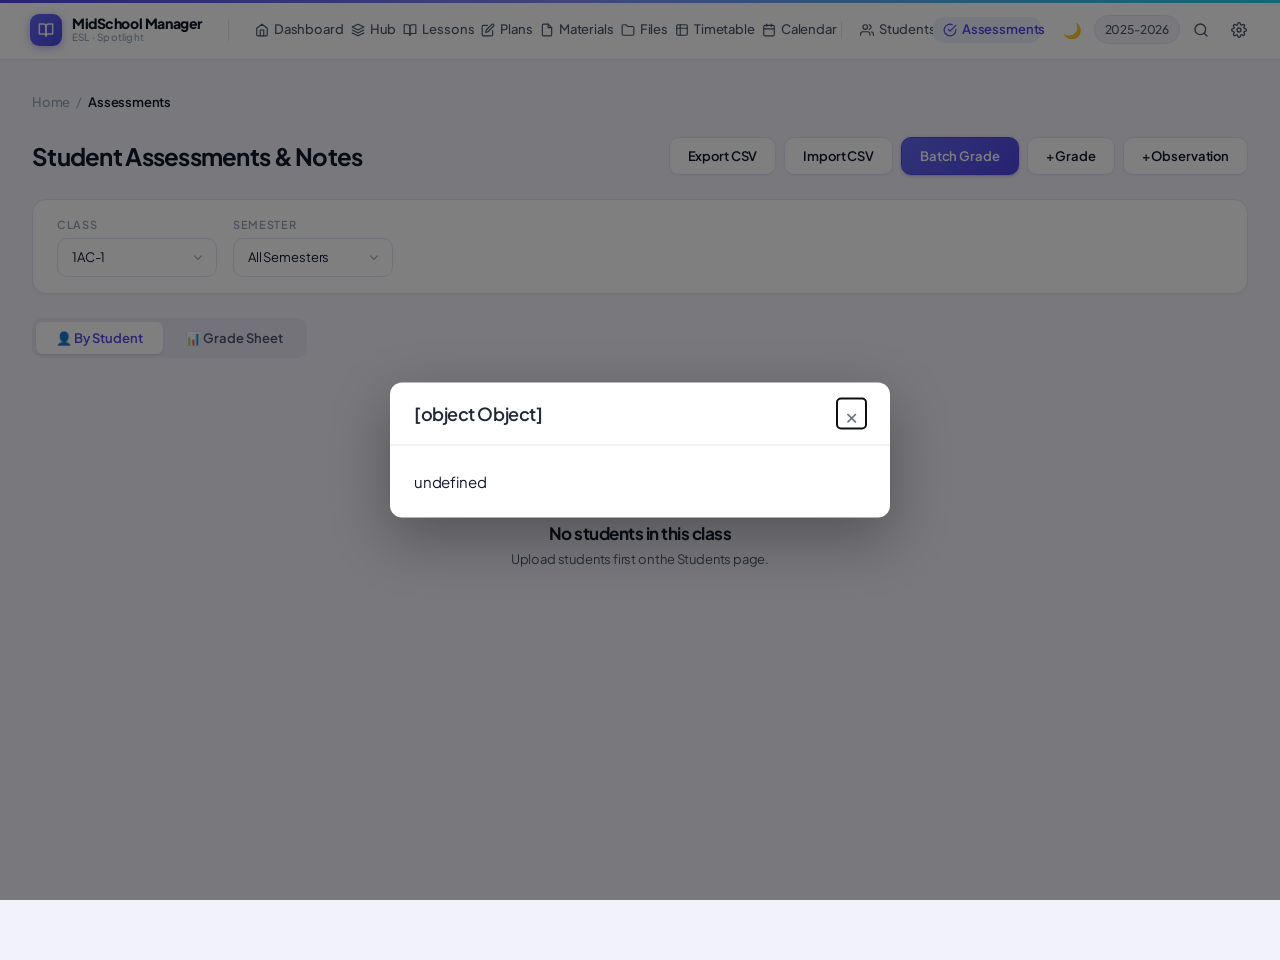
==== commit 7d2127fa: "fix+feat: fix upload modal, click-blocking backdrop, file actions; add Timetable page Bug fixes: - A" ====
--- a/assessments.html
+++ b/assessments.html
@@ -140,6 +140,10 @@
           <svg class="topnav__link-icon" viewBox="0 0 24 24"><path d="M22 19a2 2 0 0 1-2 2H4a2 2 0 0 1-2-2V5a2 2 0 0 1 2-2h5l2 3h9a2 2 0 0 1 2 2z"/></svg>
           Files
         </a>
+        <a href="timetable.html"    class="topnav__link" data-nav="timetable.html">
+          <svg class="topnav__link-icon" viewBox="0 0 24 24"><rect x="3" y="3" width="18" height="18" rx="2"/><path d="M3 9h18M9 3v18"/></svg>
+          Timetable
+        </a>
         <a href="calendar.html"     class="topnav__link" data-nav="calendar.html">
           <svg class="topnav__link-icon" viewBox="0 0 24 24"><rect x="3" y="4" width="18" height="18" rx="2" ry="2"/><line x1="16" y1="2" x2="16" y2="6"/><line x1="8" y1="2" x2="8" y2="6"/><line x1="3" y1="10" x2="21" y2="10"/></svg>
           Calendar
@@ -212,6 +216,10 @@
     <a href="files.html"        class="mobile-menu__link" data-nav="files.html">
       <span class="mobile-menu__icon"><svg viewBox="0 0 24 24"><path d="M22 19a2 2 0 0 1-2 2H4a2 2 0 0 1-2-2V5a2 2 0 0 1 2-2h5l2 3h9a2 2 0 0 1 2 2z"/></svg></span>
       Lesson Files
+    </a>
+    <a href="timetable.html"    class="mobile-menu__link" data-nav="timetable.html">
+      <span class="mobile-menu__icon"><svg viewBox="0 0 24 24"><rect x="3" y="3" width="18" height="18" rx="2"/><path d="M3 9h18M9 3v18"/></svg></span>
+      Timetable
     </a>
     <a href="calendar.html"     class="mobile-menu__link" data-nav="calendar.html">
       <span class="mobile-menu__icon"><svg viewBox="0 0 24 24"><rect x="3" y="4" width="18" height="18" rx="2" ry="2"/><line x1="16" y1="2" x2="16" y2="6"/><line x1="8" y1="2" x2="8" y2="6"/><line x1="3" y1="10" x2="21" y2="10"/></svg></span>
--- a/css/main.css
+++ b/css/main.css
@@ -1310,8 +1310,12 @@
   background: rgba(0,0,0,0);
   z-index: 150;
   transition: background var(--transition-normal);
-}
-.sidepanel-backdrop--visible { background: rgba(15,23,42,0.45); }
+  pointer-events: none; /* never intercept clicks while invisible */
+}
+.sidepanel-backdrop--visible {
+  background: rgba(15,23,42,0.45);
+  pointer-events: auto; /* enable click-to-close only when visible */
+}
 
 .sidepanel {
   position: fixed;
@@ -1704,7 +1708,71 @@
   animation: msm-fade-in 0.15s ease;
 }
 
-.modal {
+/* ── Static modal overlay (used in files.html and other pages) ── */
+.modal-overlay {
+  position: fixed;
+  inset: 0;
+  background: rgba(15,23,42,0.55);
+  backdrop-filter: blur(4px);
+  -webkit-backdrop-filter: blur(4px);
+  z-index: 200;
+  display: flex;
+  align-items: center;
+  justify-content: center;
+  padding: var(--space-md);
+}
+
+/* ── BEM sub-element aliases (modal__header etc.) ── */
+.modal__header {
+  display: flex;
+  align-items: center;
+  justify-content: space-between;
+  padding: var(--space-lg) var(--space-xl);
+  border-bottom: 1px solid var(--border);
+  flex-shrink: 0;
+}
+.modal__title {
+  font-size: var(--text-lg);
+  font-weight: 700;
+  margin: 0;
+  letter-spacing: -0.025em;
+  color: var(--text);
+}
+.modal__close {
+  width: 36px; height: 36px;
+  display: flex; align-items: center; justify-content: center;
+  border-radius: var(--radius-md);
+  color: var(--text-tertiary);
+  cursor: pointer;
+  font-size: 20px;
+  transition: all var(--transition-fast);
+  border: none;
+  background: none;
+  line-height: 1;
+}
+.modal__close:hover { background: var(--bg-secondary); color: var(--text); }
+.modal__body {
+  flex: 1;
+  overflow-y: auto;
+  padding: var(--space-xl);
+  -webkit-overflow-scrolling: touch;
+}
+.modal__footer {
+  display: flex;
+  align-items: center;
+  justify-content: flex-end;
+  gap: var(--space-sm);
+  padding: var(--space-md) var(--space-xl);
+  border-top: 1px solid var(--border);
+  flex-shrink: 0;
+  background: var(--bg);
+}
+
+[data-theme="dark"] .modal-overlay { background: rgba(0,0,0,0.65); }
+[data-theme="dark"] .modal__header { border-bottom-color: #2A2A4E; }
+[data-theme="dark"] .modal__footer { border-top-color: #2A2A4E; background: #0D0D1F; }
+
+
   background: var(--card);
   border-radius: var(--radius-xl);
   box-shadow: var(--shadow-xl);
